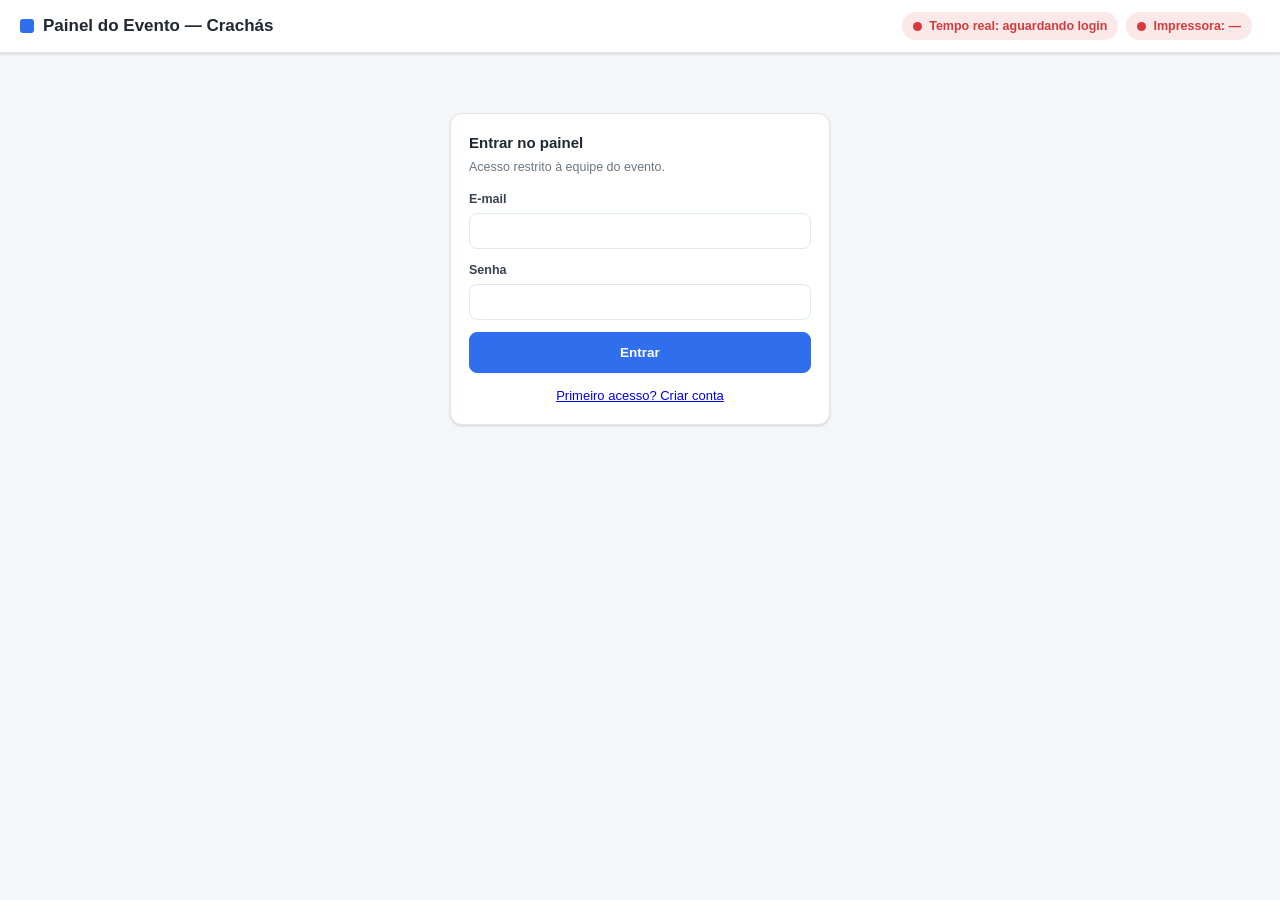
==== admin.html @ 1b9c3af2 "Inscrição por QR Code, painel com CRUD e impressão automática de crachás O participante lê um QR na " ====
<!DOCTYPE html>
<html lang="pt-BR">
<head>
<meta charset="UTF-8" />
<meta name="viewport" content="width=device-width, initial-scale=1.0" />
<title>Painel do Evento — Crachás</title>

<!-- SheetJS (exportação .xlsx/.csv) — cópia local em libs/ -->
<script src="libs/xlsx-0.18.5.full.min.js"></script>

<!-- Zebra BrowserPrint SDK (mesmos arquivos do index.html) -->
<script src="libs/BrowserPrint-3.1.250.min.js" onerror="window.__bpMissing=true"></script>
<script src="libs/BrowserPrint-Zebra-1.1.250.min.js" onerror="window.__bpMissing=true"></script>

<!-- Núcleo compartilhado de layout/ZPL + Supabase + QR -->
<script src="js/cracha-core.js"></script>
<script src="libs/supabase-js-2.112.4.min.js"></script>
<script src="js/supabase-config.js"></script>
<script src="libs/qrcode-generator-1.4.4.js"></script>

<style>
  :root{
    --bg:#f4f6f8; --panel:#ffffff; --ink:#1f2733; --muted:#6b7682;
    --line:#e3e8ee; --brand:#2f6fed; --brand-d:#1d57c9;
    --ok:#1f9d55; --ok-bg:#e7f6ee; --err:#d63b3b; --err-bg:#fbe9e9;
    --warn:#b9770a; --warn-bg:#fdf3e2; --shadow:0 1px 2px rgba(16,24,40,.06),0 1px 3px rgba(16,24,40,.1);
  }
  *{box-sizing:border-box}
  body{margin:0;font-family:-apple-system,BlinkMacSystemFont,"Segoe UI",Roboto,Arial,sans-serif;
       background:var(--bg);color:var(--ink);font-size:14px;line-height:1.45}

  header.topbar{background:var(--panel);border-bottom:1px solid var(--line);padding:12px 20px;
    display:flex;align-items:center;gap:14px;flex-wrap:wrap;position:sticky;top:0;z-index:20;box-shadow:var(--shadow)}
  .logo{font-weight:700;font-size:17px;display:flex;align-items:center;gap:9px}
  .logo .dot{width:14px;height:14px;border-radius:3px;background:var(--brand)}
  .pills{margin-left:auto;display:flex;align-items:center;gap:8px;flex-wrap:wrap}
  .status{display:flex;align-items:center;gap:7px;font-weight:600;padding:5px 11px;border-radius:999px;font-size:12.5px}
  .status .led{width:9px;height:9px;border-radius:50%}
  .status.on{background:var(--ok-bg);color:var(--ok)} .status.on .led{background:var(--ok)}
  .status.off{background:var(--err-bg);color:var(--err)} .status.off .led{background:var(--err)}
  .status.sim{background:var(--warn-bg);color:var(--warn)} .status.sim .led{background:var(--warn)}
  #userBox{font-size:12.5px;color:var(--muted)}

  .wrap{max-width:1180px;margin:20px auto;padding:0 20px}
  .card{background:var(--panel);border:1px solid var(--line);border-radius:12px;padding:18px;margin-bottom:18px;box-shadow:var(--shadow)}
  .card h2{margin:0 0 4px;font-size:15px}
  .card .hint{color:var(--muted);font-size:12.5px;margin:0 0 14px}

  label{display:block;font-weight:600;font-size:12.5px;margin:0 0 5px;color:#374150}
  input[type=text],input[type=number],input[type=email],input[type=password],select{
    width:100%;padding:9px 11px;border:1px solid var(--line);border-radius:8px;
    font-size:14px;font-family:inherit;background:#fff;color:var(--ink)}
  input:focus,select:focus{outline:2px solid #cfe0ff;border-color:var(--brand)}
  .row{display:flex;gap:12px;flex-wrap:wrap}
  .row > div{flex:1;min-width:130px}
  .campo{margin-bottom:12px}
  .check{display:flex;align-items:center;gap:8px;font-weight:600;font-size:13px;color:#374150;cursor:pointer}
  .check input{width:16px;height:16px}

  .btn{display:inline-block;padding:9px 14px;border:1px solid var(--line);border-radius:8px;cursor:pointer;
       background:#fff;color:var(--ink);font-size:13.5px;font-weight:600;font-family:inherit}
  .btn:hover{border-color:#c8d2de}
  .btn.pri{background:var(--brand);border-color:var(--brand);color:#fff}
  .btn.pri:hover{background:var(--brand-d)}
  .btn.perigo{color:var(--err)}
  .btn.mini{padding:5px 9px;font-size:12.5px}
  .btn[disabled]{opacity:.55;cursor:default}

  .banner{display:none;margin:0 0 14px;padding:11px 14px;border-radius:9px;font-size:13.5px;font-weight:600}
  .banner.show{display:block}
  .banner.ok{background:var(--ok-bg);color:var(--ok)}
  .banner.err{background:var(--err-bg);color:var(--err)}
  .banner.warn{background:var(--warn-bg);color:var(--warn)}
  .banner.info{background:#e8effc;color:#2a4a9b}

  /* login */
  #viewLogin,#viewNegado,#viewCarregando{max-width:420px;margin:60px auto;padding:0 20px}

  /* abas */
  .tabs{display:flex;gap:6px;margin:0 0 16px;flex-wrap:wrap}
  .tab{padding:9px 16px;border-radius:999px;border:1px solid var(--line);background:#fff;
       cursor:pointer;font-weight:600;font-size:13.5px;font-family:inherit;color:var(--muted)}
  .tab.ativa{background:var(--brand);border-color:var(--brand);color:#fff}
  .tabpane{display:none}
  .tabpane.ativa{display:block}

  /* tabela */
  .tabela-scroll{overflow-x:auto}
  table{width:100%;border-collapse:collapse;font-size:13px;min-width:900px}
  th,td{padding:8px 10px;border-bottom:1px solid var(--line);text-align:left;vertical-align:top}
  th{font-size:11.5px;text-transform:uppercase;letter-spacing:.04em;color:var(--muted);white-space:nowrap}
  td .sub{color:var(--muted);font-size:12px}
  .tag{display:inline-block;padding:2px 9px;border-radius:999px;font-size:11.5px;font-weight:700;white-space:nowrap}
  .tag.pend{background:var(--warn-bg);color:var(--warn)}
  .tag.imp{background:var(--ok-bg);color:var(--ok)}
  td.acoes{white-space:nowrap}
  td.acoes .btn{margin-right:5px}

  .toolbar{display:flex;gap:10px;align-items:center;flex-wrap:wrap;margin-bottom:14px}
  .toolbar input[type=text]{max-width:280px}
  .contador{font-size:12.5px;color:var(--muted);font-weight:600}

  /* modal */
  #modalFundo{display:none;position:fixed;inset:0;background:rgba(16,24,40,.45);z-index:50;
              align-items:flex-start;justify-content:center;padding:40px 16px;overflow:auto}
  #modalFundo.show{display:flex}
  #modalCaixa{background:#fff;border-radius:12px;box-shadow:0 10px 40px rgba(0,0,0,.2);
              padding:20px;width:100%;max-width:520px}
  #modalCaixa h3{margin:0 0 14px;font-size:16px}

  /* estação */
  #logEstacao{list-style:none;margin:10px 0 0;padding:0;font-size:12.5px}
  #logEstacao li{padding:6px 8px;border-bottom:1px solid var(--line)}
  #logEstacao .ok{color:var(--ok)} #logEstacao .err{color:var(--err)}
  #previewEstacao{border:1px solid var(--line);border-radius:8px;background:#fff;max-width:100%}
  .autoBox{border:2px solid var(--line);border-radius:12px;padding:14px;margin-top:6px}
  .autoBox.ligada{border-color:var(--ok);background:var(--ok-bg)}
  .num{font-size:26px;font-weight:800}

  /* cartaz */
  #cartaz{background:#fff;border:1px solid var(--line);border-radius:12px;max-width:560px;margin:0 auto;
          padding:44px 36px;text-align:center}
  #cartaz .evNome{font-size:30px;font-weight:800;margin:0 0 6px}
  #cartaz .chamada{font-size:18px;color:var(--muted);margin:0 0 26px}
  #cartaz .qrbox{width:78%;max-width:380px;margin:0 auto}
  #cartaz .qrbox svg{width:100%;height:auto;display:block}
  #cartaz .url{font-size:15px;color:var(--muted);margin-top:22px;word-break:break-all}
  #cartaz .passo{font-size:17px;font-weight:700;margin-top:26px}

  @media print{
    body.imprimindo-cartaz{background:#fff}
    body.imprimindo-cartaz > *{display:none !important}
    body.imprimindo-cartaz #cartazPrintWrap{display:block !important;position:static}
    #cartazPrintWrap #cartaz{border:0;border-radius:0;max-width:none;padding:60px 40px}
    @page{size:A4 portrait;margin:14mm}
  }

  @media (max-width:700px){ .toolbar input[type=text]{max-width:none;flex:1} }
</style>
</head>
<body>

<header class="topbar">
  <div class="logo"><span class="dot"></span>Painel do Evento — Crachás</div>
  <div class="pills">
    <span class="status off" id="pillRealtime"><span class="led"></span><span id="pillRealtimeTxt">Tempo real: aguardando login</span></span>
    <span class="status off" id="pillPrinter"><span class="led"></span><span id="pillPrinterTxt">Impressora: —</span></span>
    <span id="userBox"></span>
    <button class="btn mini" id="btnSair" style="display:none">Sair</button>
  </div>
</header>

<!-- ===================== carregando ===================== -->
<div id="viewCarregando"><div class="card"><p style="margin:0;text-align:center;color:var(--muted)">Carregando…</p></div></div>

<!-- ===================== login ===================== -->
<div id="viewLogin" style="display:none">
  <div class="card">
    <h2 id="loginTitulo">Entrar no painel</h2>
    <p class="hint" id="loginHint">Acesso restrito à equipe do evento.</p>
    <div class="banner" id="loginBanner"></div>
    <form id="formLogin">
      <div class="campo"><label for="l_email">E-mail</label>
        <input type="email" id="l_email" autocomplete="username" required /></div>
      <div class="campo"><label for="l_senha">Senha</label>
        <input type="password" id="l_senha" autocomplete="current-password" required /></div>
      <button class="btn pri" id="btnLogin" style="width:100%;padding:12px">Entrar</button>
    </form>
    <p style="text-align:center;margin:14px 0 0;font-size:13px">
      <a href="#" id="alternarCadastro">Primeiro acesso? Criar conta</a>
    </p>
  </div>
</div>

<!-- ===================== sem permissão ===================== -->
<div id="viewNegado" style="display:none">
  <div class="card">
    <h2>Conta sem permissão</h2>
    <p class="hint" style="margin-bottom:14px">
      Você entrou como <b id="negadoEmail"></b>, mas este e-mail não está na lista de administradores.
      Peça a um administrador para incluir seu e-mail em <b>Configurações → Administradores</b>.
    </p>
    <button class="btn" id="btnSairNegado">Sair</button>
  </div>
</div>

<!-- ===================== painel ===================== -->
<div class="wrap" id="viewMain" style="display:none">
  <div class="banner" id="banner"></div>

  <div class="tabs">
    <button class="tab ativa" data-tab="participantes">👥 Participantes</button>
    <button class="tab" data-tab="estacao">🖨️ Estação de impressão</button>
    <button class="tab" data-tab="config">⚙️ Configurações</button>
    <button class="tab" data-tab="cartaz">📱 Cartaz QR</button>
  </div>

  <!-- ---------- participantes ---------- -->
  <section class="tabpane ativa" id="pane_participantes">
    <div class="card">
      <h2>Inscrições</h2>
      <p class="hint">Cada resposta do formulário aparece aqui na hora. Você pode cadastrar, editar, excluir, reimprimir e exportar.</p>
      <div class="toolbar">
        <input type="text" id="busca" placeholder="Buscar por nome ou empresa…" />
        <span class="contador" id="contador">0 inscrições</span>
        <span style="flex:1"></span>
        <button class="btn pri" id="btnNovo">+ Novo participante</button>
        <button class="btn" id="btnXlsx">⬇ Planilha (.xlsx)</button>
        <button class="btn" id="btnCsv">⬇ CSV</button>
      </div>
      <div class="tabela-scroll">
        <table>
          <thead><tr>
            <th>Nome</th><th>Empresa</th><th>Função</th><th>Segmento</th><th>Faturamento</th>
            <th>Sistema</th><th>Inscrição</th><th>Crachá</th><th>Ações</th>
          </tr></thead>
          <tbody id="corpoTabela"></tbody>
        </table>
      </div>
    </div>
  </section>

  <!-- ---------- estação ---------- -->
  <section class="tabpane" id="pane_estacao">
    <div class="row" style="align-items:flex-start">
      <div style="flex:2;min-width:300px">
        <div class="card">
          <h2>Impressão automática</h2>
          <p class="hint">Deixe esta tela aberta no computador ligado à impressora Zebra. Cada nova inscrição imprime o crachá sozinha (Nome, Empresa e Função).</p>
          <div class="autoBox" id="autoBox">
            <label class="check" style="font-size:15px">
              <input type="checkbox" id="e_auto" /> <span>Impressão automática <b>ativada</b></span>
            </label>
            <div class="row" style="margin-top:10px;align-items:center">
              <div><span class="num" id="numPendentes">0</span> <span class="contador">pendentes</span></div>
              <div style="flex:0"><button class="btn" id="btnImprimirPendentes">Imprimir pendentes agora</button></div>
            </div>
          </div>
          <div class="banner" id="bannerEstacao"></div>
          <button class="btn pri" id="btnRetomar" style="display:none">▶ Retomar impressão</button>
          <h2 style="margin-top:18px">Últimas impressões</h2>
          <ul id="logEstacao"></ul>
        </div>
      </div>

      <div style="flex:1.4;min-width:280px">
        <div class="card">
          <h2>Impressora</h2>
          <p class="hint">Requer o Zebra Browser Print aberto neste computador.</p>
          <div class="campo"><label for="printerSelect">Impressora</label><select id="printerSelect"></select></div>
          <div class="row">
            <div><button class="btn" id="btnReconectar">↻ Reconectar</button></div>
            <div><button class="btn" id="btnTeste">Testar impressora</button></div>
          </div>
          <label class="check" style="margin-top:10px"><input type="checkbox" id="e_sim" /> Modo simulação (não imprime)</label>
          <div class="banner" id="bannerBP" style="margin-top:10px"></div>
        </div>
        <div class="card">
          <h2>Etiqueta</h2>
          <div class="row">
            <div class="campo"><label for="e_w">Largura (mm)</label><input type="number" id="e_w" min="20" max="120" /></div>
            <div class="campo"><label for="e_h">Altura (mm)</label><input type="number" id="e_h" min="15" max="120" /></div>
          </div>
          <div class="row" style="margin-bottom:10px">
            <label class="check"><input type="checkbox" id="e_dark" /> Fundo preto</label>
            <label class="check"><input type="checkbox" id="e_border" /> Borda</label>
          </div>
          <canvas id="previewEstacao" width="372" height="140"></canvas>
          <p class="hint" style="margin:8px 0 0">Prévia com o último crachá impresso (ou um exemplo).</p>
        </div>
      </div>
    </div>
  </section>

  <!-- ---------- configurações ---------- -->
  <section class="tabpane" id="pane_config">
    <div class="row" style="align-items:flex-start">
      <div style="flex:1.6;min-width:300px">
        <div class="card">
          <h2>Evento</h2>
          <p class="hint">Estes textos aparecem na página de inscrição do participante.</p>
          <div class="campo"><label for="cfg_nome">Nome do evento</label><input type="text" id="cfg_nome" maxlength="80" /></div>
          <div class="campo"><label for="cfg_zap">Link do grupo do WhatsApp</label>
            <input type="text" id="cfg_zap" placeholder="https://chat.whatsapp.com/…" />
            <p class="hint" style="margin:5px 0 0">Aparece como botão verde na confirmação. Deixe vazio para ocultar.</p></div>
          <div class="campo"><label for="cfg_msg">Mensagem de confirmação</label><input type="text" id="cfg_msg" maxlength="160" /></div>
          <button class="btn pri" id="btnSalvarCfg">Salvar configurações</button>
        </div>
        <div class="card">
          <h2>Administradores</h2>
          <p class="hint">E-mails com acesso a este painel (a pessoa também precisa criar a conta na tela de login).</p>
          <ul id="listaAdmins" style="list-style:none;margin:0 0 12px;padding:0"></ul>
          <div class="row">
            <div><input type="email" id="novoAdmin" placeholder="email@exemplo.com" /></div>
            <div style="flex:0"><button class="btn" id="btnAddAdmin">Adicionar</button></div>
          </div>
        </div>
      </div>
      <div style="flex:1;min-width:260px">
        <div class="card">
          <h2>Minha conta</h2>
          <div class="campo"><label for="novaSenha">Nova senha</label><input type="password" id="novaSenha" autocomplete="new-password" /></div>
          <button class="btn" id="btnTrocarSenha">Alterar senha</button>
        </div>
      </div>
    </div>
  </section>

  <!-- ---------- cartaz ---------- -->
  <section class="tabpane" id="pane_cartaz">
    <div class="card" style="text-align:center">
      <h2>Cartaz com QR Code</h2>
      <p class="hint">Imprima em A4 e deixe na recepção. O código abre a página de inscrição no celular do participante.</p>
      <button class="btn pri" id="btnImprimirCartaz">🖨 Imprimir cartaz (A4)</button>
    </div>
    <div id="cartaz">
      <p class="evNome" id="cartazEvento">Evento</p>
      <p class="chamada">Faça sua inscrição e retire seu crachá</p>
      <div class="qrbox" id="qrBox"></div>
      <p class="passo">📱 Aponte a câmera do celular para o código</p>
      <p class="url" id="cartazUrl"></p>
    </div>
  </section>
</div>

<!-- wrapper exclusivo para impressão do cartaz -->
<div id="cartazPrintWrap" style="display:none"></div>

<!-- ===================== modal participante ===================== -->
<div id="modalFundo">
  <div id="modalCaixa">
    <h3 id="modalTitulo">Novo participante</h3>
    <div class="banner" id="modalBanner"></div>
    <form id="formParticipante">
      <div class="campo"><label for="m_nome">Nome completo *</label><input type="text" id="m_nome" maxlength="120" /></div>
      <div class="campo"><label for="m_empresa">Empresa *</label><input type="text" id="m_empresa" maxlength="120" /></div>
      <div class="row">
        <div class="campo"><label for="m_funcao">Função *</label><select id="m_funcao"></select></div>
        <div class="campo" id="m_funcao_outro_box" style="display:none">
          <label for="m_funcao_outro">Qual função? *</label><input type="text" id="m_funcao_outro" maxlength="60" /></div>
      </div>
      <div class="row">
        <div class="campo"><label for="m_faturamento">Faturamento mensal</label><select id="m_faturamento"></select></div>
        <div class="campo"><label for="m_segmento">Segmento</label><select id="m_segmento"></select></div>
      </div>
      <div class="campo"><label for="m_sistema">Sistema que utiliza</label><input type="text" id="m_sistema" maxlength="80" /></div>
      <div class="row" style="justify-content:flex-end;margin-top:6px">
        <div style="flex:0"><button type="button" class="btn" id="btnModalCancelar">Cancelar</button></div>
        <div style="flex:0"><button type="submit" class="btn pri" id="btnModalSalvar">Salvar</button></div>
      </div>
    </form>
  </div>
</div>

<script>
(function(){
'use strict';
const $ = id => document.getElementById(id);
const C = CrachaCore;
const ESTACAO_KEY = 'cracha-estacao-config-v1';
const norm = s => String(s || '').toLowerCase().normalize('NFD').replace(/[̀-ͯ]/g, '');
const fmtData = ts => ts ? new Date(ts).toLocaleString('pt-BR', {day:'2-digit',month:'2-digit',hour:'2-digit',minute:'2-digit'}) : '';
const sleep = ms => new Promise(r => setTimeout(r, ms));
const esc = s => String(s == null ? '' : s).replace(/[&<>"']/g, c => ({'&':'&amp;','<':'&lt;','>':'&gt;','"':'&quot;',"'":'&#39;'}[c]));

/* ============================ estado ============================ */
let sb = null;
let sessao = null;
let participantes = new Map();          // id -> linha do banco
let canalRealtime = null;
let pollTimer = null;

let cfgEst = { widthMm:80, heightMm:30, dark:false, border:false, simulate:false, printerName:null, auto:false };
let fila = [];                          // ids aguardando impressão
let processando = false;
let pausadaPorErro = false;
let ultimoImpresso = null;              // dados p/ prévia
let editandoId = null;

let selectedDevice = null;
let deviceList = [];

/* ============================ ui básica ============================ */
function banner(el, msg, tipo, fixo){
  const b = typeof el === 'string' ? $(el) : el;
  b.className = 'banner show ' + (tipo || 'info');
  b.innerHTML = msg;
  if(b._t) clearTimeout(b._t);
  if(!fixo) b._t = setTimeout(() => { b.className = 'banner'; }, 6000);
}
function fecharBanner(el){ const b = $(el); b.className = 'banner'; }

function mostrarView(qual){
  ['viewCarregando','viewLogin','viewNegado','viewMain'].forEach(v => {
    $(v).style.display = (v === qual) ? '' : 'none';
  });
}

/* abas */
document.querySelectorAll('.tab').forEach(t => t.addEventListener('click', () => {
  document.querySelectorAll('.tab').forEach(x => x.classList.toggle('ativa', x === t));
  document.querySelectorAll('.tabpane').forEach(p => p.classList.toggle('ativa', p.id === 'pane_' + t.dataset.tab));
  if(t.dataset.tab === 'cartaz') montarCartaz();
}));

/* selects compartilhados */
function preencherSelect(sel, opcoes, comVazio){
  sel.innerHTML = '';
  if(comVazio){ const o = document.createElement('option'); o.value=''; o.textContent='—'; sel.appendChild(o); }
  opcoes.forEach(v => { const o = document.createElement('option'); o.value=v; o.textContent=v; sel.appendChild(o); });
}
preencherSelect($('m_funcao'), CRACHA_OPCOES.funcao, true);
preencherSelect($('m_faturamento'), CRACHA_OPCOES.faturamento, true);
preencherSelect($('m_segmento'), CRACHA_OPCOES.segmento, true);
$('m_funcao').addEventListener('change', () => {
  $('m_funcao_outro_box').style.display = $('m_funcao').value === 'Outro' ? '' : 'none';
});

/* ============================ autenticação ============================ */
function initSupabase(){
  try{ sb = CRACHA_SUPABASE.client(); }
  catch(e){
    mostrarView('viewLogin');
    banner('loginBanner', 'Não foi possível carregar a conexão com o banco: ' + esc(e.message), 'err', true);
    return false;
  }
  sb.auth.onAuthStateChange((_ev, s) => { tratarSessao(s); });
  sb.auth.getSession().then(({ data }) => tratarSessao(data ? data.session : null));
  return true;
}

let entrouNoPainel = false;
async function tratarSessao(s){
  sessao = s;
  if(!s){
    entrouNoPainel = false;
    pararRealtime();
    $('btnSair').style.display = 'none';
    $('userBox').textContent = '';
    mostrarView('viewLogin');
    return;
  }
  if(entrouNoPainel) return;                    // já dentro (refresh de token etc.)
  mostrarView('viewCarregando');
  const { data: souAdmin, error } = await sb.rpc('cracha_is_admin');
  if(error){
    mostrarView('viewLogin');
    banner('loginBanner', 'Erro ao verificar permissão: ' + esc(error.message), 'err', true);
    return;
  }
  if(!souAdmin){
    $('negadoEmail').textContent = s.user.email;
    mostrarView('viewNegado');
    return;
  }
  entrouNoPainel = true;
  $('userBox').textContent = s.user.email;
  $('btnSair').style.display = '';
  mostrarView('viewMain');
  await entrarNoPainel();
}

$('formLogin').addEventListener('submit', async ev => {
  ev.preventDefault();
  const email = $('l_email').value.trim(), senha = $('l_senha').value;
  if(!email || !senha) return;
  $('btnLogin').disabled = true;
  const modoCadastro = $('formLogin').dataset.modo === 'cadastro';
  try{
    if(modoCadastro){
      const { error } = await sb.auth.signUp({ email, password: senha,
        options: { emailRedirectTo: new URL('admin.html', location.href).href } });
      if(error) throw error;
      banner('loginBanner', 'Conta criada! Se chegar um e-mail de confirmação, clique no link antes de entrar. O e-mail também precisa estar na lista de administradores.', 'ok', true);
    } else {
      const { error } = await sb.auth.signInWithPassword({ email, password: senha });
      if(error) throw error;
    }
  }catch(e){
    const m = /invalid login credentials/i.test(e.message) ? 'E-mail ou senha incorretos.' : e.message;
    banner('loginBanner', esc(m), 'err', true);
  }
  $('btnLogin').disabled = false;
});

$('alternarCadastro').addEventListener('click', ev => {
  ev.preventDefault();
  const f = $('formLogin');
  const cadastro = f.dataset.modo !== 'cadastro';
  f.dataset.modo = cadastro ? 'cadastro' : '';
  $('loginTitulo').textContent = cadastro ? 'Criar conta' : 'Entrar no painel';
  $('loginHint').textContent = cadastro
    ? 'Crie a conta com o e-mail já autorizado pelo administrador.'
    : 'Acesso restrito à equipe do evento.';
  $('btnLogin').textContent = cadastro ? 'Criar conta' : 'Entrar';
  $('alternarCadastro').textContent = cadastro ? '← Já tenho conta' : 'Primeiro acesso? Criar conta';
  $('l_senha').autocomplete = cadastro ? 'new-password' : 'current-password';
});

async function sair(){ await sb.auth.signOut(); }
$('btnSair').addEventListener('click', sair);
$('btnSairNegado').addEventListener('click', sair);

/* ============================ entrada no painel ============================ */
async function entrarNoPainel(){
  carregarCfgEstacao();
  await Promise.all([carregarParticipantes(), carregarConfigEvento(), carregarAdmins()]);
  ligarRealtime();
  conectarImpressora();
  atualizarPreviewEstacao();
  if(pollTimer) clearInterval(pollTimer);
  pollTimer = setInterval(() => { if(!document.hidden) sincronizar(); }, 60000);
  document.addEventListener('visibilitychange', () => { if(!document.hidden && entrouNoPainel) sincronizar(); });
  if(cfgEst.auto){ $('e_auto').checked = true; refletirAuto(); carregarPendentes(); }
}

async function sincronizar(){
  await carregarParticipantes();
  if(cfgEst.auto) carregarPendentes();
}

/* ============================ participantes (CRUD) ============================ */
async function carregarParticipantes(){
  const { data, error } = await sb.from(CRACHA_SUPABASE.TABELA_PARTICIPANTES)
    .select('*').order('criado_em', { ascending:false });
  if(error){ banner('banner', 'Erro ao carregar inscrições: ' + esc(error.message), 'err'); return; }
  participantes = new Map((data || []).map(p => [p.id, p]));
  renderTabela();
}

function localUpsert(p){ participantes.set(p.id, p); renderTabela(); }
function localRemove(id){ participantes.delete(id); fila = fila.filter(x => x !== id); renderTabela(); }

function linhasOrdenadas(){
  return [...participantes.values()].sort((a,b) => new Date(b.criado_em) - new Date(a.criado_em));
}

function renderTabela(){
  const filtro = norm($('busca').value.trim());
  const corpo = $('corpoTabela');
  const linhas = linhasOrdenadas().filter(p => !filtro || norm(p.nome).includes(filtro) || norm(p.empresa).includes(filtro));
  corpo.innerHTML = linhas.map(p => `
    <tr data-id="${p.id}">
      <td><b>${esc(p.nome)}</b>${p.origem === 'admin' ? '<div class="sub">cadastro manual</div>' : ''}</td>
      <td>${esc(p.empresa || '—')}</td>
      <td>${esc(p.funcao || '—')}</td>
      <td>${esc(p.segmento || '—')}</td>
      <td>${esc(p.faturamento || '—')}</td>
      <td>${esc(p.sistema || '—')}</td>
      <td class="sub">${fmtData(p.criado_em)}</td>
      <td>${p.impresso_em
            ? '<span class="tag imp">Impresso ' + fmtData(p.impresso_em) + '</span>'
            : '<span class="tag pend">Pendente</span>'}</td>
      <td class="acoes">
        <button class="btn mini" data-acao="imprimir">${p.impresso_em ? 'Reimprimir' : 'Imprimir'}</button>
        <button class="btn mini" data-acao="editar">Editar</button>
        <button class="btn mini perigo" data-acao="excluir">Excluir</button>
      </td>
    </tr>`).join('');
  const tot = participantes.size;
  $('contador').textContent = `${linhas.length === tot ? tot : linhas.length + ' de ' + tot} inscriç${tot === 1 ? 'ão' : 'ões'}`;
  atualizarPendentes();
}
$('busca').addEventListener('input', renderTabela);

$('corpoTabela').addEventListener('click', async ev => {
  const btn = ev.target.closest('button[data-acao]');
  if(!btn) return;
  const id = btn.closest('tr').dataset.id;
  const p = participantes.get(id);
  if(!p) return;
  if(btn.dataset.acao === 'editar') abrirModal(p);
  else if(btn.dataset.acao === 'excluir') excluir(p);
  else if(btn.dataset.acao === 'imprimir'){
    btn.disabled = true;
    await imprimirUm(p);
    btn.disabled = false;
  }
});

/* --- modal criar/editar --- */
function abrirModal(p){
  editandoId = p ? p.id : null;
  $('modalTitulo').textContent = p ? 'Editar participante' : 'Novo participante';
  $('m_nome').value = p ? p.nome : '';
  $('m_empresa').value = p ? (p.empresa || '') : '';
  const funcaoPadrao = p && p.funcao && CRACHA_OPCOES.funcao.includes(p.funcao) ? p.funcao : (p && p.funcao ? 'Outro' : '');
  $('m_funcao').value = funcaoPadrao;
  $('m_funcao_outro').value = funcaoPadrao === 'Outro' ? p.funcao : '';
  $('m_funcao_outro_box').style.display = funcaoPadrao === 'Outro' ? '' : 'none';
  $('m_faturamento').value = p && p.faturamento ? p.faturamento : '';
  $('m_segmento').value = p && p.segmento ? p.segmento : '';
  $('m_sistema').value = p ? (p.sistema || '') : '';
  fecharBanner('modalBanner');
  $('modalFundo').classList.add('show');
  $('m_nome').focus();
}
function fecharModal(){ $('modalFundo').classList.remove('show'); editandoId = null; }
$('btnNovo').addEventListener('click', () => abrirModal(null));
$('btnModalCancelar').addEventListener('click', fecharModal);
$('modalFundo').addEventListener('click', ev => { if(ev.target === $('modalFundo')) fecharModal(); });

$('formParticipante').addEventListener('submit', async ev => {
  ev.preventDefault();
  const funcaoSel = $('m_funcao').value;
  const d = {
    nome: $('m_nome').value.trim(),
    empresa: $('m_empresa').value.trim(),
    funcao: funcaoSel === 'Outro' ? $('m_funcao_outro').value.trim() : funcaoSel,
    faturamento: $('m_faturamento').value,
    segmento: $('m_segmento').value,
    sistema: $('m_sistema').value.trim()
  };
  if(d.nome.length < 2){ banner('modalBanner', 'Informe o nome.', 'err', true); return; }
  if(!d.empresa){ banner('modalBanner', 'Informe a empresa.', 'err', true); return; }
  if(funcaoSel === 'Outro' && !d.funcao){ banner('modalBanner', 'Escreva a função.', 'err', true); return; }
  $('btnModalSalvar').disabled = true;
  let res;
  if(editandoId){
    res = await sb.from(CRACHA_SUPABASE.TABELA_PARTICIPANTES).update(d).eq('id', editandoId).select().single();
  } else {
    res = await sb.from(CRACHA_SUPABASE.TABELA_PARTICIPANTES).insert({ ...d, origem:'admin' }).select().single();
  }
  $('btnModalSalvar').disabled = false;
  if(res.error){ banner('modalBanner', 'Erro ao salvar: ' + esc(res.error.message), 'err', true); return; }
  localUpsert(res.data);
  if(!editandoId && cfgEst.auto) enfileirar(res.data.id);
  fecharModal();
  banner('banner', editandoId ? 'Participante atualizado.' : 'Participante cadastrado.', 'ok');
});

async function excluir(p){
  if(!confirm(`Excluir a inscrição de "${p.nome}"? Essa ação não pode ser desfeita.`)) return;
  const { error } = await sb.from(CRACHA_SUPABASE.TABELA_PARTICIPANTES).delete().eq('id', p.id);
  if(error){ banner('banner', 'Erro ao excluir: ' + esc(error.message), 'err'); return; }
  localRemove(p.id);
  banner('banner', 'Inscrição excluída.', 'ok');
}

/* --- exportação --- */
function montarLinhasExport(){
  return linhasOrdenadas().map(p => ({
    'Nome': p.nome, 'Empresa': p.empresa || '', 'Função': p.funcao || '',
    'Segmento': p.segmento || '', 'Faturamento mensal': p.faturamento || '',
    'Sistema que utiliza': p.sistema || '',
    'Origem': p.origem === 'admin' ? 'Recepção' : 'QR Code',
    'Inscrição em': p.criado_em ? new Date(p.criado_em).toLocaleString('pt-BR') : '',
    'Crachá impresso em': p.impresso_em ? new Date(p.impresso_em).toLocaleString('pt-BR') : ''
  }));
}
function nomeArquivo(ext){ return 'participantes-' + new Date().toISOString().slice(0,10) + '.' + ext; }

$('btnXlsx').addEventListener('click', () => {
  const ws = XLSX.utils.json_to_sheet(montarLinhasExport());
  ws['!cols'] = [{wch:28},{wch:26},{wch:14},{wch:20},{wch:20},{wch:22},{wch:10},{wch:17},{wch:17}];
  const wb = XLSX.utils.book_new();
  XLSX.utils.book_append_sheet(wb, ws, 'Participantes');
  XLSX.writeFile(wb, nomeArquivo('xlsx'));
});
$('btnCsv').addEventListener('click', () => {
  const ws = XLSX.utils.json_to_sheet(montarLinhasExport());
  const csv = '﻿' + XLSX.utils.sheet_to_csv(ws, { FS: ';' });   // BOM + ; p/ Excel pt-BR
  const a = document.createElement('a');
  a.href = URL.createObjectURL(new Blob([csv], { type:'text/csv;charset=utf-8' }));
  a.download = nomeArquivo('csv');
  a.click();
  URL.revokeObjectURL(a.href);
});

/* ============================ realtime ============================ */
function pillRealtime(estado, txt){
  $('pillRealtime').className = 'status ' + estado;
  $('pillRealtimeTxt').textContent = txt;
}
function ligarRealtime(){
  pararRealtime();
  canalRealtime = sb.channel('cracha-admin')
    .on('postgres_changes', { event:'*', schema:'public', table: CRACHA_SUPABASE.TABELA_PARTICIPANTES }, msg => {
      if(msg.eventType === 'INSERT'){
        localUpsert(msg.new);
        if(cfgEst.auto) enfileirar(msg.new.id);
      } else if(msg.eventType === 'UPDATE'){
        localUpsert(msg.new);
      } else if(msg.eventType === 'DELETE'){
        localRemove(msg.old.id);
      }
    })
    .subscribe(status => {
      if(status === 'SUBSCRIBED') pillRealtime('on', 'Tempo real ativo');
      else if(status === 'TIMED_OUT' || status === 'CHANNEL_ERROR') pillRealtime('sim', 'Tempo real: reconectando…');
      else if(status === 'CLOSED') pillRealtime('off', 'Tempo real desligado');
    });
}
function pararRealtime(){
  if(canalRealtime){ sb.removeChannel(canalRealtime); canalRealtime = null; }
  if(pollTimer){ clearInterval(pollTimer); pollTimer = null; }
}

/* ============================ configurações ============================ */
async function carregarConfigEvento(){
  const { data, error } = await sb.from(CRACHA_SUPABASE.TABELA_CONFIG).select('chave,valor');
  if(error) return;
  const cfg = Object.fromEntries((data || []).map(r => [r.chave, r.valor]));
  $('cfg_nome').value = cfg.evento_nome || '';
  $('cfg_zap').value = cfg.whatsapp_link || '';
  $('cfg_msg').value = cfg.mensagem_confirmacao || '';
  montarCartaz();
}
$('btnSalvarCfg').addEventListener('click', async () => {
  const zap = $('cfg_zap').value.trim();
  if(zap && !/^https:\/\//i.test(zap)){
    banner('banner', 'O link do WhatsApp precisa começar com https://', 'err'); return;
  }
  const linhas = [
    { chave:'evento_nome', valor: $('cfg_nome').value.trim(), publico:true },
    { chave:'whatsapp_link', valor: zap, publico:true },
    { chave:'mensagem_confirmacao', valor: $('cfg_msg').value.trim(), publico:true }
  ];
  const { error } = await sb.from(CRACHA_SUPABASE.TABELA_CONFIG).upsert(linhas);
  if(error){ banner('banner', 'Erro ao salvar: ' + esc(error.message), 'err'); return; }
  banner('banner', 'Configurações salvas. A página de inscrição já usa os novos textos.', 'ok');
  montarCartaz();
});

$('btnTrocarSenha').addEventListener('click', async () => {
  const s = $('novaSenha').value;
  if(s.length < 8){ banner('banner', 'A nova senha precisa de pelo menos 8 caracteres.', 'err'); return; }
  const { error } = await sb.auth.updateUser({ password: s });
  if(error){ banner('banner', 'Erro ao alterar a senha: ' + esc(error.message), 'err'); return; }
  $('novaSenha').value = '';
  banner('banner', 'Senha alterada.', 'ok');
});

/* --- administradores --- */
async function carregarAdmins(){
  const { data, error } = await sb.from('cracha_admins').select('email').order('email');
  if(error) return;
  const meu = sessao && sessao.user ? sessao.user.email.toLowerCase() : '';
  $('listaAdmins').innerHTML = (data || []).map(a => `
    <li style="display:flex;align-items:center;gap:8px;padding:6px 0;border-bottom:1px solid var(--line)">
      <span style="flex:1">${esc(a.email)}${a.email.toLowerCase() === meu ? ' <span class="sub">(você)</span>' : ''}</span>
      ${a.email.toLowerCase() === meu ? '' : `<button class="btn mini perigo" data-email="${esc(a.email)}">Remover</button>`}
    </li>`).join('');
}
$('listaAdmins').addEventListener('click', async ev => {
  const btn = ev.target.closest('button[data-email]');
  if(!btn) return;
  const email = btn.dataset.email;
  if(!confirm(`Remover o acesso de ${email}?`)) return;
  const { error } = await sb.from('cracha_admins').delete().eq('email', email);
  if(error){ banner('banner', 'Erro ao remover: ' + esc(error.message), 'err'); return; }
  carregarAdmins();
});
$('btnAddAdmin').addEventListener('click', async () => {
  const email = $('novoAdmin').value.trim().toLowerCase();
  if(!/.+@.+\..+/.test(email)){ banner('banner', 'Informe um e-mail válido.', 'err'); return; }
  const { error } = await sb.from('cracha_admins').insert({ email });
  if(error){ banner('banner', 'Erro ao adicionar: ' + esc(error.message), 'err'); return; }
  $('novoAdmin').value = '';
  banner('banner', `Pronto! Agora ${esc(email)} pode criar a conta na tela de login.`, 'ok');
  carregarAdmins();
});

/* ============================ cartaz QR ============================ */
function urlInscricao(){ return new URL('inscricao.html', location.href).href; }
function montarCartaz(){
  $('cartazEvento').textContent = $('cfg_nome').value.trim() || 'Inscrição do evento';
  const url = urlInscricao();
  $('cartazUrl').textContent = url;
  try{
    const qr = qrcode(0, 'M');
    qr.addData(url);
    qr.make();
    $('qrBox').innerHTML = qr.createSvgTag({ cellSize: 8, margin: 0, scalable: true });
  }catch(e){
    $('qrBox').innerHTML = '<p class="hint">Não foi possível gerar o QR: ' + esc(e.message) + '</p>';
  }
}
$('btnImprimirCartaz').addEventListener('click', () => {
  montarCartaz();
  const wrap = $('cartazPrintWrap');
  wrap.appendChild($('cartaz'));               // move para o wrapper de impressão
  wrap.style.display = 'block';
  document.body.classList.add('imprimindo-cartaz');
  const volta = () => {
    document.body.classList.remove('imprimindo-cartaz');
    wrap.style.display = 'none';
    $('pane_cartaz').appendChild($('cartaz')); // devolve ao painel
    window.removeEventListener('afterprint', volta);
  };
  window.addEventListener('afterprint', volta);
  window.print();
});

/* ============================ impressora (BrowserPrint) ============================ */
function pillPrinter(estado, txt){
  $('pillPrinter').className = 'status ' + estado;
  $('pillPrinterTxt').textContent = txt;
}
function conectarImpressora(){
  if(cfgEst.simulate){ pillPrinter('sim', 'Modo simulação'); return; }
  if(typeof BrowserPrint === 'undefined' || window.__bpMissing){
    pillPrinter('off', 'Browser Print não encontrado');
    banner('bannerBP', 'O <b>Zebra Browser Print</b> não está rodando neste computador. Instale/abra o programa e clique em Reconectar. (Você pode usar o Modo simulação para testar.)', 'warn', true);
    preencherImpressoras([]);
    return;
  }
  fecharBanner('bannerBP');
  pillPrinter('off', 'Procurando impressoras…');
  BrowserPrint.getLocalDevices(devices => {
    deviceList = (devices || []).filter(d => d.deviceType === 'printer' || !d.deviceType);
    preencherImpressoras(deviceList);
    if(!deviceList.length){
      pillPrinter('off', 'Nenhuma impressora encontrada');
      banner('bannerBP', 'Browser Print está rodando, mas nenhuma impressora Zebra foi encontrada. Ligue a impressora, conecte o USB e clique em <b>Reconectar</b>.', 'warn', true);
      return;
    }
    BrowserPrint.getDefaultDevice('printer', def => {
      const salva = cfgEst.printerName && deviceList.find(d => d.name === cfgEst.printerName);
      escolherImpressora((salva || def || deviceList[0]).name);
    }, () => escolherImpressora(deviceList[0].name));
  }, () => {
    pillPrinter('off', 'Browser Print não encontrado');
    preencherImpressoras([]);
  }, 'printer');
}
function preencherImpressoras(lista){
  const sel = $('printerSelect');
  sel.innerHTML = '';
  if(!lista.length){ sel.innerHTML = '<option value="">— nenhuma —</option>'; return; }
  lista.forEach(d => {
    const o = document.createElement('option');
    o.value = d.name; o.textContent = d.name + (d.connection ? ' (' + d.connection + ')' : '');
    sel.appendChild(o);
  });
}
function escolherImpressora(nome){
  selectedDevice = deviceList.find(d => d.name === nome) || null;
  $('printerSelect').value = nome;
  cfgEst.printerName = nome; salvarCfgEstacao();
  if(selectedDevice) pillPrinter('on', 'Conectada: ' + selectedDevice.name);
}
$('printerSelect').addEventListener('change', () => escolherImpressora($('printerSelect').value));
$('btnReconectar').addEventListener('click', conectarImpressora);

function sendZpl(zpl){
  return new Promise((resolve, reject) => {
    if(cfgEst.simulate){
      console.log('--- ZPL (simulado) ---\n' + zpl);
      resolve({ simulated:true });
      return;
    }
    if(!selectedDevice){
      reject('Nenhuma impressora conectada');   // na estação, sem impressora = erro (pausa a fila)
      return;
    }
    selectedDevice.send(zpl, () => resolve({ simulated:false }), e => reject(e || 'Falha ao enviar para a impressora'));
  });
}

$('btnTeste').addEventListener('click', async () => {
  const W = C.mm2dots(cfgEst.widthMm), H = C.mm2dots(cfgEst.heightMm);
  const layout = C.buildLayout('texto', { nome:'Teste OK', empresa:'Impressora pronta', cargo:String(cfgEst.widthMm)+'×'+cfgEst.heightMm+' mm' }, W, H, cfgEst);
  try{
    const r = await sendZpl(C.layoutToZPL(layout, W, H, 1));
    banner('bannerBP', r.simulated ? 'Teste simulado — veja o ZPL no console (F12).' : 'Etiqueta de teste enviada.', 'ok');
  }catch(e){ banner('bannerBP', 'Falha no teste: ' + esc(String(e)), 'err', true); }
});

/* ============================ estação (fila + claim) ============================ */
function carregarCfgEstacao(){
  try{
    const s = localStorage.getItem(ESTACAO_KEY);
    if(s) Object.assign(cfgEst, JSON.parse(s));
    else {
      // primeiro uso: aproveita as medidas configuradas no console (index.html)
      const legado = localStorage.getItem('cracha-zd220-config-v2');
      if(legado){
        const l = JSON.parse(legado);
        ['widthMm','heightMm','dark','border','simulate','printerName'].forEach(k => { if(l[k] != null) cfgEst[k] = l[k]; });
      }
    }
  }catch(e){}
  $('e_w').value = cfgEst.widthMm; $('e_h').value = cfgEst.heightMm;
  $('e_dark').checked = !!cfgEst.dark; $('e_border').checked = !!cfgEst.border;
  $('e_sim').checked = !!cfgEst.simulate; $('e_auto').checked = !!cfgEst.auto;
  refletirAuto();
}
function salvarCfgEstacao(){ try{ localStorage.setItem(ESTACAO_KEY, JSON.stringify(cfgEst)); }catch(e){} }

['e_w','e_h','e_dark','e_border'].forEach(id => $(id).addEventListener('change', () => {
  cfgEst.widthMm = C.clamp(Number($('e_w').value) || 80, 20, 120);
  cfgEst.heightMm = C.clamp(Number($('e_h').value) || 30, 15, 120);
  cfgEst.dark = $('e_dark').checked;
  cfgEst.border = $('e_border').checked;
  salvarCfgEstacao();
  atualizarPreviewEstacao();
}));
$('e_sim').addEventListener('change', () => {
  cfgEst.simulate = $('e_sim').checked; salvarCfgEstacao();
  conectarImpressora();
});
$('e_auto').addEventListener('change', () => {
  cfgEst.auto = $('e_auto').checked; salvarCfgEstacao();
  refletirAuto();
  if(cfgEst.auto){ pausadaPorErro = false; $('btnRetomar').style.display = 'none'; carregarPendentes(); }
});
function refletirAuto(){ $('autoBox').classList.toggle('ligada', cfgEst.auto); }

function pendentesLocais(){ return linhasOrdenadas().filter(p => !p.impresso_em); }
function atualizarPendentes(){ $('numPendentes').textContent = pendentesLocais().length; }

function enfileirar(id){
  if(!fila.includes(id)) fila.push(id);
  processarFila();
}
async function carregarPendentes(){
  const { data, error } = await sb.from(CRACHA_SUPABASE.TABELA_PARTICIPANTES)
    .select('*').is('impresso_em', null).order('criado_em', { ascending:true });
  if(error){ banner('bannerEstacao', 'Erro ao buscar pendentes: ' + esc(error.message), 'err'); return; }
  (data || []).forEach(p => { participantes.set(p.id, p); if(!fila.includes(p.id)) fila.push(p.id); });
  renderTabela();
  processarFila();
}
$('btnImprimirPendentes').addEventListener('click', () => { pausadaPorErro = false; $('btnRetomar').style.display='none'; carregarPendentes(); });
$('btnRetomar').addEventListener('click', () => {
  pausadaPorErro = false;
  $('btnRetomar').style.display = 'none';
  fecharBanner('bannerEstacao');
  processarFila();
});

async function processarFila(){
  if(processando || pausadaPorErro || !fila.length) return;
  processando = true;
  while(fila.length && !pausadaPorErro){
    const id = fila.shift();
    try{
      const ok = await imprimirComClaim(id);
      if(ok) await sleep(300);                    // ritmo p/ a memória da ZD220
    }catch(e){
      fila.unshift(id);
      pausadaPorErro = true;
      $('btnRetomar').style.display = '';
      banner('bannerEstacao', '❌ Impressão falhou: ' + esc(String(e)) + '<br>A fila foi pausada — verifique a impressora e clique em <b>Retomar</b>.', 'err', true);
    }
  }
  processando = false;
}

/* Marca como impresso ANTES de imprimir (claim). Se outra tela já pegou, pula.
   Se a impressora falhar, desfaz o claim e propaga o erro. */
async function imprimirComClaim(id){
  const { data, error } = await sb.from(CRACHA_SUPABASE.TABELA_PARTICIPANTES)
    .update({ impresso_em: new Date().toISOString() })
    .eq('id', id).is('impresso_em', null).select();
  if(error) throw error.message || 'falha de conexão com o banco';
  if(!data || !data.length){                     // outra estação imprimiu primeiro
    registrarLog(participantes.get(id), 'pulado (já impresso em outra tela)', 'ok');
    return false;
  }
  const p = data[0];
  localUpsert(p);
  try{
    await imprimirCracha(p);
    registrarLog(p, cfgEst.simulate ? 'simulado' : 'impresso', 'ok');
    return true;
  }catch(e){
    await sb.from(CRACHA_SUPABASE.TABELA_PARTICIPANTES)
      .update({ impresso_em: null }).eq('id', id);
    const { data: volta } = await sb.from(CRACHA_SUPABASE.TABELA_PARTICIPANTES).select('*').eq('id', id).single();
    if(volta) localUpsert(volta);
    registrarLog(p, 'falhou', 'err');
    throw e;
  }
}

/* Impressão manual da linha (Imprimir/Reimprimir) */
async function imprimirUm(p){
  try{
    if(!p.impresso_em){
      const ok = await imprimirComClaim(p.id);
      if(ok) banner('banner', 'Crachá de ' + esc(p.nome) + (cfgEst.simulate ? ' simulado.' : ' enviado para a impressora.'), 'ok');
    } else {
      await imprimirCracha(p);
      const agora = new Date().toISOString();
      await sb.from(CRACHA_SUPABASE.TABELA_PARTICIPANTES).update({ impresso_em: agora }).eq('id', p.id);
      localUpsert({ ...p, impresso_em: agora });
      registrarLog(p, cfgEst.simulate ? 'reimpresso (simulado)' : 'reimpresso', 'ok');
      banner('banner', 'Crachá de ' + esc(p.nome) + ' reimpresso.', 'ok');
    }
  }catch(e){
    banner('banner', '❌ Erro ao imprimir: ' + esc(String(e)), 'err', true);
  }
}

function dadosCracha(p){
  return { nome: C.shortName(p.nome) || p.nome, empresa: p.empresa || '', cargo: p.funcao || '' };
}
async function imprimirCracha(p){
  const d = dadosCracha(p);
  const W = C.mm2dots(cfgEst.widthMm), H = C.mm2dots(cfgEst.heightMm);
  const zpl = C.layoutToZPL(C.buildLayout('texto', d, W, H, cfgEst), W, H, 1);
  await sendZpl(zpl);
  ultimoImpresso = d;
  atualizarPreviewEstacao();
}

function atualizarPreviewEstacao(){
  const d = ultimoImpresso || { nome:'Maria Alves', empresa:'Life Box', cargo:'Dona' };
  const W = C.mm2dots(cfgEst.widthMm), H = C.mm2dots(cfgEst.heightMm);
  C.renderToCanvas($('previewEstacao'), C.buildLayout('texto', d, W, H, cfgEst), W, H, 372, 220, cfgEst);
}

function registrarLog(p, txt, tipo){
  const li = document.createElement('li');
  li.innerHTML = `<span class="${tipo}">${tipo === 'ok' ? '✔' : '✖'}</span> ` +
    `${new Date().toLocaleTimeString('pt-BR')} — <b>${esc(p ? p.nome : '?')}</b> · ${esc(txt)}`;
  const ul = $('logEstacao');
  ul.insertBefore(li, ul.firstChild);
  while(ul.children.length > 20) ul.removeChild(ul.lastChild);
}

/* ============================ boot ============================ */
initSupabase();
})();
</script>
</body>
</html>
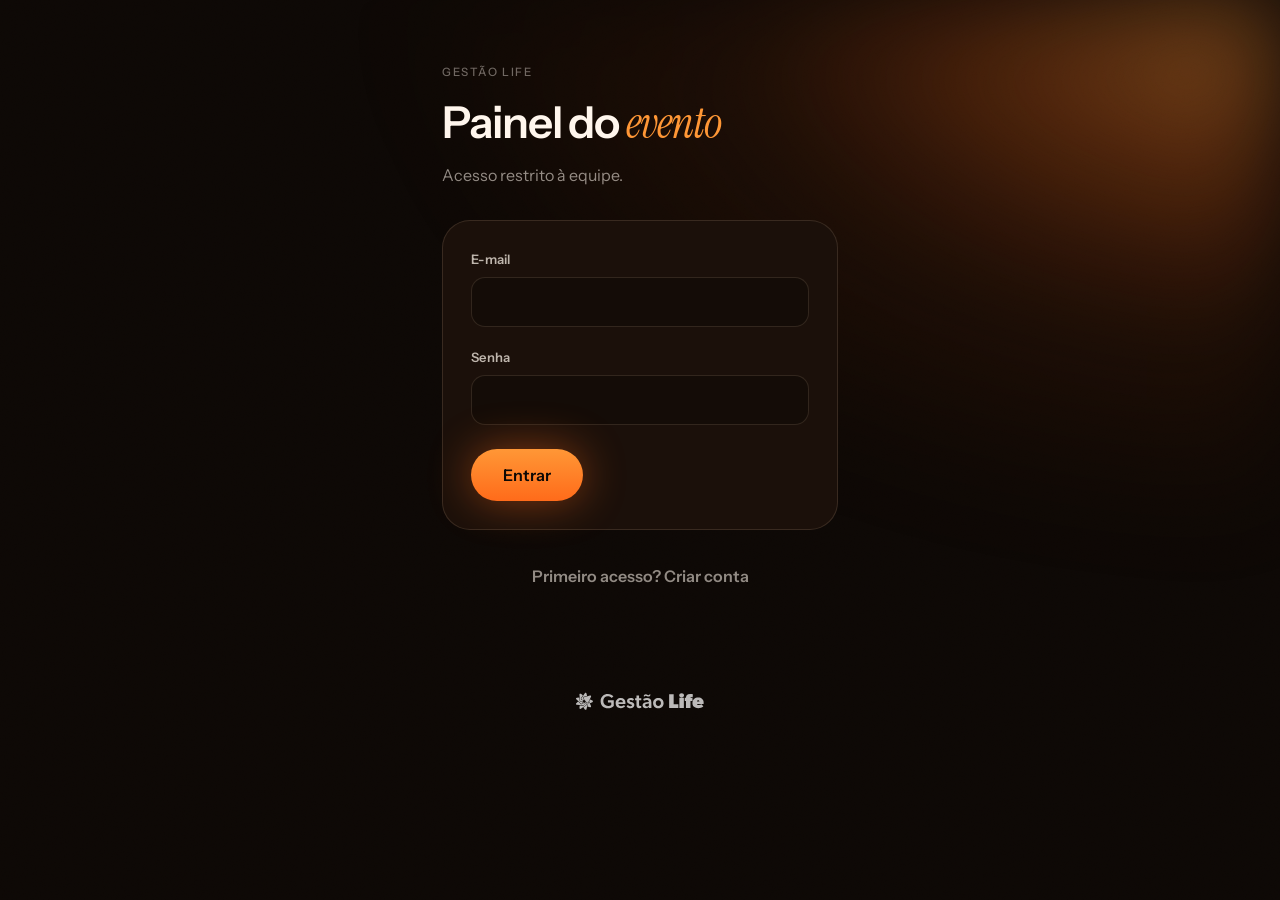
==== commit 3177105d: "Aplica o design system da Gestão Life e adiciona a cidade do evento As telas de inscrição e do paine" ====
--- a/admin.html
+++ b/admin.html
@@ -1,1029 +1,1285 @@
-<!DOCTYPE html>
+<!doctype html>
 <html lang="pt-BR">
-<head>
-<meta charset="UTF-8" />
-<meta name="viewport" content="width=device-width, initial-scale=1.0" />
-<title>Painel do Evento — Crachás</title>
-
-<!-- SheetJS (exportação .xlsx/.csv) — cópia local em libs/ -->
-<script src="libs/xlsx-0.18.5.full.min.js"></script>
-
-<!-- Zebra BrowserPrint SDK (mesmos arquivos do index.html) -->
-<script src="libs/BrowserPrint-3.1.250.min.js" onerror="window.__bpMissing=true"></script>
-<script src="libs/BrowserPrint-Zebra-1.1.250.min.js" onerror="window.__bpMissing=true"></script>
-
-<!-- Núcleo compartilhado de layout/ZPL + Supabase + QR -->
-<script src="js/cracha-core.js"></script>
-<script src="libs/supabase-js-2.112.4.min.js"></script>
-<script src="js/supabase-config.js"></script>
-<script src="libs/qrcode-generator-1.4.4.js"></script>
-
-<style>
-  :root{
-    --bg:#f4f6f8; --panel:#ffffff; --ink:#1f2733; --muted:#6b7682;
-    --line:#e3e8ee; --brand:#2f6fed; --brand-d:#1d57c9;
-    --ok:#1f9d55; --ok-bg:#e7f6ee; --err:#d63b3b; --err-bg:#fbe9e9;
-    --warn:#b9770a; --warn-bg:#fdf3e2; --shadow:0 1px 2px rgba(16,24,40,.06),0 1px 3px rgba(16,24,40,.1);
-  }
-  *{box-sizing:border-box}
-  body{margin:0;font-family:-apple-system,BlinkMacSystemFont,"Segoe UI",Roboto,Arial,sans-serif;
-       background:var(--bg);color:var(--ink);font-size:14px;line-height:1.45}
-
-  header.topbar{background:var(--panel);border-bottom:1px solid var(--line);padding:12px 20px;
-    display:flex;align-items:center;gap:14px;flex-wrap:wrap;position:sticky;top:0;z-index:20;box-shadow:var(--shadow)}
-  .logo{font-weight:700;font-size:17px;display:flex;align-items:center;gap:9px}
-  .logo .dot{width:14px;height:14px;border-radius:3px;background:var(--brand)}
-  .pills{margin-left:auto;display:flex;align-items:center;gap:8px;flex-wrap:wrap}
-  .status{display:flex;align-items:center;gap:7px;font-weight:600;padding:5px 11px;border-radius:999px;font-size:12.5px}
-  .status .led{width:9px;height:9px;border-radius:50%}
-  .status.on{background:var(--ok-bg);color:var(--ok)} .status.on .led{background:var(--ok)}
-  .status.off{background:var(--err-bg);color:var(--err)} .status.off .led{background:var(--err)}
-  .status.sim{background:var(--warn-bg);color:var(--warn)} .status.sim .led{background:var(--warn)}
-  #userBox{font-size:12.5px;color:var(--muted)}
-
-  .wrap{max-width:1180px;margin:20px auto;padding:0 20px}
-  .card{background:var(--panel);border:1px solid var(--line);border-radius:12px;padding:18px;margin-bottom:18px;box-shadow:var(--shadow)}
-  .card h2{margin:0 0 4px;font-size:15px}
-  .card .hint{color:var(--muted);font-size:12.5px;margin:0 0 14px}
-
-  label{display:block;font-weight:600;font-size:12.5px;margin:0 0 5px;color:#374150}
-  input[type=text],input[type=number],input[type=email],input[type=password],select{
-    width:100%;padding:9px 11px;border:1px solid var(--line);border-radius:8px;
-    font-size:14px;font-family:inherit;background:#fff;color:var(--ink)}
-  input:focus,select:focus{outline:2px solid #cfe0ff;border-color:var(--brand)}
-  .row{display:flex;gap:12px;flex-wrap:wrap}
-  .row > div{flex:1;min-width:130px}
-  .campo{margin-bottom:12px}
-  .check{display:flex;align-items:center;gap:8px;font-weight:600;font-size:13px;color:#374150;cursor:pointer}
-  .check input{width:16px;height:16px}
-
-  .btn{display:inline-block;padding:9px 14px;border:1px solid var(--line);border-radius:8px;cursor:pointer;
-       background:#fff;color:var(--ink);font-size:13.5px;font-weight:600;font-family:inherit}
-  .btn:hover{border-color:#c8d2de}
-  .btn.pri{background:var(--brand);border-color:var(--brand);color:#fff}
-  .btn.pri:hover{background:var(--brand-d)}
-  .btn.perigo{color:var(--err)}
-  .btn.mini{padding:5px 9px;font-size:12.5px}
-  .btn[disabled]{opacity:.55;cursor:default}
-
-  .banner{display:none;margin:0 0 14px;padding:11px 14px;border-radius:9px;font-size:13.5px;font-weight:600}
-  .banner.show{display:block}
-  .banner.ok{background:var(--ok-bg);color:var(--ok)}
-  .banner.err{background:var(--err-bg);color:var(--err)}
-  .banner.warn{background:var(--warn-bg);color:var(--warn)}
-  .banner.info{background:#e8effc;color:#2a4a9b}
-
-  /* login */
-  #viewLogin,#viewNegado,#viewCarregando{max-width:420px;margin:60px auto;padding:0 20px}
-
-  /* abas */
-  .tabs{display:flex;gap:6px;margin:0 0 16px;flex-wrap:wrap}
-  .tab{padding:9px 16px;border-radius:999px;border:1px solid var(--line);background:#fff;
-       cursor:pointer;font-weight:600;font-size:13.5px;font-family:inherit;color:var(--muted)}
-  .tab.ativa{background:var(--brand);border-color:var(--brand);color:#fff}
-  .tabpane{display:none}
-  .tabpane.ativa{display:block}
-
-  /* tabela */
-  .tabela-scroll{overflow-x:auto}
-  table{width:100%;border-collapse:collapse;font-size:13px;min-width:900px}
-  th,td{padding:8px 10px;border-bottom:1px solid var(--line);text-align:left;vertical-align:top}
-  th{font-size:11.5px;text-transform:uppercase;letter-spacing:.04em;color:var(--muted);white-space:nowrap}
-  td .sub{color:var(--muted);font-size:12px}
-  .tag{display:inline-block;padding:2px 9px;border-radius:999px;font-size:11.5px;font-weight:700;white-space:nowrap}
-  .tag.pend{background:var(--warn-bg);color:var(--warn)}
-  .tag.imp{background:var(--ok-bg);color:var(--ok)}
-  td.acoes{white-space:nowrap}
-  td.acoes .btn{margin-right:5px}
-
-  .toolbar{display:flex;gap:10px;align-items:center;flex-wrap:wrap;margin-bottom:14px}
-  .toolbar input[type=text]{max-width:280px}
-  .contador{font-size:12.5px;color:var(--muted);font-weight:600}
-
-  /* modal */
-  #modalFundo{display:none;position:fixed;inset:0;background:rgba(16,24,40,.45);z-index:50;
-              align-items:flex-start;justify-content:center;padding:40px 16px;overflow:auto}
-  #modalFundo.show{display:flex}
-  #modalCaixa{background:#fff;border-radius:12px;box-shadow:0 10px 40px rgba(0,0,0,.2);
-              padding:20px;width:100%;max-width:520px}
-  #modalCaixa h3{margin:0 0 14px;font-size:16px}
-
-  /* estação */
-  #logEstacao{list-style:none;margin:10px 0 0;padding:0;font-size:12.5px}
-  #logEstacao li{padding:6px 8px;border-bottom:1px solid var(--line)}
-  #logEstacao .ok{color:var(--ok)} #logEstacao .err{color:var(--err)}
-  #previewEstacao{border:1px solid var(--line);border-radius:8px;background:#fff;max-width:100%}
-  .autoBox{border:2px solid var(--line);border-radius:12px;padding:14px;margin-top:6px}
-  .autoBox.ligada{border-color:var(--ok);background:var(--ok-bg)}
-  .num{font-size:26px;font-weight:800}
-
-  /* cartaz */
-  #cartaz{background:#fff;border:1px solid var(--line);border-radius:12px;max-width:560px;margin:0 auto;
-          padding:44px 36px;text-align:center}
-  #cartaz .evNome{font-size:30px;font-weight:800;margin:0 0 6px}
-  #cartaz .chamada{font-size:18px;color:var(--muted);margin:0 0 26px}
-  #cartaz .qrbox{width:78%;max-width:380px;margin:0 auto}
-  #cartaz .qrbox svg{width:100%;height:auto;display:block}
-  #cartaz .url{font-size:15px;color:var(--muted);margin-top:22px;word-break:break-all}
-  #cartaz .passo{font-size:17px;font-weight:700;margin-top:26px}
-
-  @media print{
-    body.imprimindo-cartaz{background:#fff}
-    body.imprimindo-cartaz > *{display:none !important}
-    body.imprimindo-cartaz #cartazPrintWrap{display:block !important;position:static}
-    #cartazPrintWrap #cartaz{border:0;border-radius:0;max-width:none;padding:60px 40px}
-    @page{size:A4 portrait;margin:14mm}
-  }
-
-  @media (max-width:700px){ .toolbar input[type=text]{max-width:none;flex:1} }
-</style>
-</head>
-<body>
-
-<header class="topbar">
-  <div class="logo"><span class="dot"></span>Painel do Evento — Crachás</div>
-  <div class="pills">
-    <span class="status off" id="pillRealtime"><span class="led"></span><span id="pillRealtimeTxt">Tempo real: aguardando login</span></span>
-    <span class="status off" id="pillPrinter"><span class="led"></span><span id="pillPrinterTxt">Impressora: —</span></span>
-    <span id="userBox"></span>
-    <button class="btn mini" id="btnSair" style="display:none">Sair</button>
-  </div>
-</header>
-
-<!-- ===================== carregando ===================== -->
-<div id="viewCarregando"><div class="card"><p style="margin:0;text-align:center;color:var(--muted)">Carregando…</p></div></div>
-
-<!-- ===================== login ===================== -->
-<div id="viewLogin" style="display:none">
-  <div class="card">
-    <h2 id="loginTitulo">Entrar no painel</h2>
-    <p class="hint" id="loginHint">Acesso restrito à equipe do evento.</p>
-    <div class="banner" id="loginBanner"></div>
-    <form id="formLogin">
-      <div class="campo"><label for="l_email">E-mail</label>
-        <input type="email" id="l_email" autocomplete="username" required /></div>
-      <div class="campo"><label for="l_senha">Senha</label>
-        <input type="password" id="l_senha" autocomplete="current-password" required /></div>
-      <button class="btn pri" id="btnLogin" style="width:100%;padding:12px">Entrar</button>
-    </form>
-    <p style="text-align:center;margin:14px 0 0;font-size:13px">
-      <a href="#" id="alternarCadastro">Primeiro acesso? Criar conta</a>
-    </p>
-  </div>
-</div>
-
-<!-- ===================== sem permissão ===================== -->
-<div id="viewNegado" style="display:none">
-  <div class="card">
-    <h2>Conta sem permissão</h2>
-    <p class="hint" style="margin-bottom:14px">
-      Você entrou como <b id="negadoEmail"></b>, mas este e-mail não está na lista de administradores.
-      Peça a um administrador para incluir seu e-mail em <b>Configurações → Administradores</b>.
-    </p>
-    <button class="btn" id="btnSairNegado">Sair</button>
-  </div>
-</div>
-
-<!-- ===================== painel ===================== -->
-<div class="wrap" id="viewMain" style="display:none">
-  <div class="banner" id="banner"></div>
-
-  <div class="tabs">
-    <button class="tab ativa" data-tab="participantes">👥 Participantes</button>
-    <button class="tab" data-tab="estacao">🖨️ Estação de impressão</button>
-    <button class="tab" data-tab="config">⚙️ Configurações</button>
-    <button class="tab" data-tab="cartaz">📱 Cartaz QR</button>
-  </div>
-
-  <!-- ---------- participantes ---------- -->
-  <section class="tabpane ativa" id="pane_participantes">
-    <div class="card">
-      <h2>Inscrições</h2>
-      <p class="hint">Cada resposta do formulário aparece aqui na hora. Você pode cadastrar, editar, excluir, reimprimir e exportar.</p>
-      <div class="toolbar">
-        <input type="text" id="busca" placeholder="Buscar por nome ou empresa…" />
-        <span class="contador" id="contador">0 inscrições</span>
-        <span style="flex:1"></span>
-        <button class="btn pri" id="btnNovo">+ Novo participante</button>
-        <button class="btn" id="btnXlsx">⬇ Planilha (.xlsx)</button>
-        <button class="btn" id="btnCsv">⬇ CSV</button>
+  <head>
+    <meta charset="UTF-8" />
+    <meta name="viewport" content="width=device-width, initial-scale=1, viewport-fit=cover" />
+    <meta name="robots" content="noindex, nofollow" />
+    <title>Painel do evento · Gestão Life</title>
+    <meta name="theme-color" content="#0d0805" />
+
+    <link rel="preconnect" href="https://fonts.googleapis.com" />
+    <link rel="preconnect" href="https://fonts.gstatic.com" crossorigin />
+    <link
+      href="https://fonts.googleapis.com/css2?family=Instrument+Sans:ital,wght@0,400;0,500;0,600;0,700&family=Instrument+Serif:ital@1&display=swap"
+      rel="stylesheet"
+    />
+
+    <link rel="stylesheet" href="assets/css/estilo.css" />
+    <link rel="stylesheet" href="assets/css/crachas.css" />
+
+    <!-- Planilhas, impressora Zebra, núcleo do crachá, banco e QR — tudo local -->
+    <script src="libs/xlsx-0.18.5.full.min.js"></script>
+    <script src="libs/BrowserPrint-3.1.250.min.js" onerror="window.__bpMissing=true"></script>
+    <script src="libs/BrowserPrint-Zebra-1.1.250.min.js" onerror="window.__bpMissing=true"></script>
+    <script src="js/cracha-core.js"></script>
+    <script src="libs/supabase-js-2.112.4.min.js"></script>
+    <script src="js/supabase-config.js"></script>
+    <script src="libs/qrcode-generator-1.4.4.js"></script>
+  </head>
+  <body>
+    <noscript>
+      <div style="padding: 24px; font-family: sans-serif; color: #fff6ed; background: #0d0805">
+        Este painel precisa de JavaScript habilitado no navegador para funcionar.
       </div>
-      <div class="tabela-scroll">
-        <table>
-          <thead><tr>
-            <th>Nome</th><th>Empresa</th><th>Função</th><th>Segmento</th><th>Faturamento</th>
-            <th>Sistema</th><th>Inscrição</th><th>Crachá</th><th>Ações</th>
-          </tr></thead>
-          <tbody id="corpoTabela"></tbody>
-        </table>
+    </noscript>
+
+    <!-- ===================== CARREGANDO ===================== -->
+    <div class="pagina" id="viewCarregando">
+      <section class="secao">
+        <div class="container centro"><p class="corpo mt-32">Carregando…</p></div>
+      </section>
+    </div>
+
+    <!-- ===================== LOGIN ===================== -->
+    <div class="pagina oculto" id="viewLogin">
+      <div class="luz-canto"></div>
+        <div class="grao"></div>
+      <section class="secao conteudo-relativo">
+        <div class="container" style="max-width: 460px">
+          <p class="overline">Gestão Life</p>
+          <h1 class="h1 mt-16" id="loginTitulo">Painel do <span class="acento">evento</span></h1>
+          <p class="corpo mt-16" id="loginHint" style="color: var(--bone-55)">
+            Acesso restrito à equipe.
+          </p>
+
+          <div class="alerta alerta--erro oculto mt-24" id="loginBanner">
+            <strong id="loginBannerTitulo">Atenção</strong>
+            <p id="loginBannerTexto"></p>
+          </div>
+
+          <form class="cartao mt-32" id="formLogin">
+            <div class="campo">
+              <label for="l_email">E-mail</label>
+              <input type="email" id="l_email" autocomplete="username" required />
+            </div>
+            <div class="campo" style="margin-bottom: 0">
+              <label for="l_senha">Senha</label>
+              <input type="password" id="l_senha" autocomplete="current-password" required />
+            </div>
+            <button type="submit" class="btn btn-primario mt-24" id="btnLogin">Entrar</button>
+          </form>
+
+          <p class="centro mt-24">
+            <button type="button" class="btn btn-texto" id="alternarCadastro">
+              Primeiro acesso? Criar conta
+            </button>
+          </p>
+        </div>
+      </section>
+      <footer class="rodape">
+        <img src="assets/img/logo-gestao-life.svg" alt="Gestão Life" class="marca-gestao marca-gestao--rodape" />
+      </footer>
+    </div>
+
+    <!-- ===================== SEM PERMISSÃO ===================== -->
+    <div class="pagina oculto" id="viewNegado">
+      <section class="secao">
+        <div class="container" style="max-width: 520px">
+          <div class="cartao mt-32">
+            <p class="eyebrow">Área restrita</p>
+            <h2 class="h2 mt-16">Esta conta não tem acesso</h2>
+            <p class="corpo mt-16" style="color: var(--bone-55)">
+              Você entrou como <strong style="color: var(--bone-100)" id="negadoEmail"></strong>, mas
+              este e-mail não está na lista de administradores. Peça a quem administra o evento para
+              adicioná-lo em <strong style="color: var(--bone-100)">Configurações → Administradores</strong>.
+            </p>
+            <button type="button" class="btn btn-secundario mt-24" id="btnSairNegado" style="width: auto">
+              Sair
+            </button>
+          </div>
+        </div>
+      </section>
+    </div>
+
+    <!-- ===================== PAINEL ===================== -->
+    <div class="pagina oculto" id="viewMain">
+      <header class="topo-fixo">
+        <div class="topo-fixo__interno">
+          <div class="topo-fixo__marca">
+            <img src="assets/img/logo-gestao-life.svg" alt="Gestão Life" class="marca-gestao" />
+          </div>
+          <div class="topo-fixo__acoes">
+            <span class="pilula" id="pillRealtime">
+              <span class="pilula__led"></span><span id="pillRealtimeTxt">Conectando…</span>
+            </span>
+            <span class="pilula" id="pillPrinter">
+              <span class="pilula__led"></span><span id="pillPrinterTxt">Impressora: —</span>
+            </span>
+            <span class="legenda" id="userBox"></span>
+            <button type="button" class="btn btn-texto btn--curto" id="btnSair">Sair</button>
+          </div>
+        </div>
+      </header>
+
+      <section class="secao">
+        <div class="container container--painel">
+          <p class="overline">Credenciamento</p>
+          <h1 class="h1 mt-16" id="tituloPainel">Painel do <span class="acento">evento</span></h1>
+
+          <nav class="abas mt-24" role="tablist">
+            <button class="aba" role="tab" data-aba="participantes" aria-selected="true">Participantes</button>
+            <button class="aba" role="tab" data-aba="estacao" aria-selected="false">Estação de impressão</button>
+            <button class="aba" role="tab" data-aba="cartaz" aria-selected="false">Cartaz QR</button>
+            <button class="aba" role="tab" data-aba="config" aria-selected="false">Configurações</button>
+          </nav>
+
+          <!-- ---------- PARTICIPANTES ---------- -->
+          <div class="mt-24" id="pane_participantes">
+            <div class="grade grade--3">
+              <div class="cartao-dimensao">
+                <div class="cartao-dimensao__topo">
+                  <span class="cartao-dimensao__nome">Inscritos</span>
+                  <span class="cartao-dimensao__pontos" id="totalInscritos">0</span>
+                </div>
+              </div>
+              <div class="cartao-dimensao">
+                <div class="cartao-dimensao__topo">
+                  <span class="cartao-dimensao__nome">Crachás impressos</span>
+                  <span class="cartao-dimensao__pontos" id="totalImpressos">0</span>
+                </div>
+              </div>
+              <div class="cartao-dimensao">
+                <div class="cartao-dimensao__topo">
+                  <span class="cartao-dimensao__nome">Na fila</span>
+                  <span class="cartao-dimensao__pontos" id="totalPendentes">0</span>
+                </div>
+              </div>
+            </div>
+
+            <div class="barra-ferramentas mt-24">
+              <div class="busca">
+                <input type="text" id="busca" placeholder="Buscar por nome ou empresa…" />
+              </div>
+              <button type="button" class="btn btn-primario btn--curto" id="btnNovo">+ Participante</button>
+              <button type="button" class="btn btn-secundario btn--curto" id="btnXlsx">Planilha .xlsx</button>
+              <button type="button" class="btn btn-secundario btn--curto" id="btnCsv">CSV</button>
+            </div>
+
+            <p class="contagem mt-16" id="contador">0 inscrições</p>
+            <div class="lista-participantes mt-16" id="listaParticipantes"></div>
+            <div class="lista-vazia oculto" id="listaVazia">
+              <p class="corpo">Nenhuma inscrição ainda.</p>
+              <p class="corpo-sm mt-8">Assim que alguém ler o QR Code do cartaz, aparece aqui na hora.</p>
+            </div>
+          </div>
+
+          <!-- ---------- ESTAÇÃO ---------- -->
+          <div class="mt-24 oculto" id="pane_estacao">
+            <div class="grade--estacao">
+              <div class="cartao cartao-altura-total">
+                <p class="eyebrow">Impressão automática</p>
+                <p class="corpo mt-16" style="color: var(--bone-55)">
+                  Deixe esta tela aberta no computador ligado à Zebra. Cada inscrição nova imprime o
+                  crachá sozinha, com nome, empresa e função.
+                </p>
+
+                <div class="caixa-auto mt-24" id="caixaAuto">
+                  <label class="alternador" style="margin-top: 0">
+                    <input type="checkbox" id="e_auto" />
+                    <span>
+                      <strong>Impressão automática ligada</strong>
+                      <span class="legenda">Ao ligar, imprime também quem já está na fila.</span>
+                    </span>
+                  </label>
+                  <div class="grupo-botoes mt-24">
+                    <span class="numero-grande" style="font-size: 40px" id="numPendentes">0</span>
+                    <span class="corpo-sm">na fila</span>
+                    <span style="flex: 1"></span>
+                    <button type="button" class="btn btn-secundario btn--curto" id="btnImprimirPendentes">
+                      Imprimir a fila agora
+                    </button>
+                  </div>
+                </div>
+
+                <div class="alerta alerta--erro oculto mt-24" id="bannerEstacao">
+                  <strong id="bannerEstacaoTitulo">Impressão pausada</strong>
+                  <p id="bannerEstacaoTexto"></p>
+                </div>
+                <button type="button" class="btn btn-primario mt-16 oculto" id="btnRetomar" style="width: auto">
+                  Retomar impressão
+                </button>
+
+                <hr class="divisor" />
+                <p class="eyebrow mb-16">Últimos crachás</p>
+                <div class="registro" id="registro">
+                  <p class="corpo-sm" id="registroVazio">Nada impresso ainda nesta sessão.</p>
+                </div>
+              </div>
+
+              <div>
+                <div class="cartao">
+                  <p class="eyebrow">Impressora</p>
+                  <p class="corpo-sm mt-8">Precisa do Zebra Browser Print aberto neste computador.</p>
+                  <div class="campo mt-16">
+                    <label for="printerSelect">Impressora conectada</label>
+                    <select id="printerSelect"></select>
+                  </div>
+                  <div class="grupo-botoes">
+                    <button type="button" class="btn btn-secundario btn--curto" id="btnReconectar">Reconectar</button>
+                    <button type="button" class="btn btn-secundario btn--curto" id="btnTeste">Testar</button>
+                  </div>
+                  <label class="alternador">
+                    <input type="checkbox" id="e_sim" />
+                    <span>
+                      <strong>Modo simulação</strong>
+                      <span class="legenda">Gera o crachá sem imprimir. Para testar sem papel.</span>
+                    </span>
+                  </label>
+                  <div class="alerta alerta--aviso oculto mt-16" id="bannerBP">
+                    <strong id="bannerBPTitulo">Aviso</strong>
+                    <p id="bannerBPTexto"></p>
+                  </div>
+                </div>
+
+                <div class="cartao mt-16">
+                  <p class="eyebrow mb-16">Etiqueta</p>
+                  <div class="grade grade--2">
+                    <div class="campo" style="margin-bottom: 0">
+                      <label for="e_w">Largura (mm)</label>
+                      <input type="number" id="e_w" min="20" max="120" />
+                    </div>
+                    <div class="campo" style="margin-bottom: 0">
+                      <label for="e_h">Altura (mm)</label>
+                      <input type="number" id="e_h" min="15" max="120" />
+                    </div>
+                  </div>
+                  <label class="alternador">
+                    <input type="checkbox" id="e_dark" />
+                    <span><strong>Fundo preto</strong>
+                      <span class="legenda">Crachá com letras brancas em fundo preto.</span></span>
+                  </label>
+                  <label class="alternador">
+                    <input type="checkbox" id="e_border" />
+                    <span><strong>Borda</strong>
+                      <span class="legenda">Moldura fina em volta do crachá.</span></span>
+                  </label>
+                  <p class="legenda mt-24 mb-16">Prévia do último crachá</p>
+                  <canvas id="previaCracha" class="previa-cracha" width="372" height="140"></canvas>
+                </div>
+              </div>
+            </div>
+          </div>
+
+          <!-- ---------- CARTAZ ---------- -->
+          <div class="mt-24 oculto" id="pane_cartaz">
+            <div class="cartao">
+              <p class="eyebrow">Cartaz do evento</p>
+              <p class="corpo mt-16" style="color: var(--bone-55)">
+                Imprima em A4 e deixe na recepção. O código abre a inscrição no celular do participante
+                e usa o nome e a cidade definidos em <strong style="color: var(--bone-100)">Configurações</strong>.
+              </p>
+              <div class="grupo-botoes mt-24">
+                <button type="button" class="btn btn-primario btn--curto" id="btnImprimirCartaz">
+                  Imprimir cartaz A4
+                </button>
+                <label class="alternador" style="margin-top: 0">
+                  <input type="checkbox" id="cartazClaro" />
+                  <span>
+                    <strong>Fundo claro</strong>
+                    <span class="legenda">Para impressora comum: economiza muita tinta.</span>
+                  </span>
+                </label>
+              </div>
+              <div class="caixa-link mt-24">
+                <div style="min-width: 0">
+                  <p class="legenda">Endereço que o QR Code abre</p>
+                  <p class="link-publico" id="cartazUrl">…</p>
+                </div>
+                <button type="button" class="btn btn-secundario btn--curto" id="btnCopiarLink">Copiar</button>
+              </div>
+            </div>
+
+            <div class="mt-24" id="areaCartaz">
+              <div class="cartaz" id="cartaz">
+                <div class="luz-canto"></div>
+        <div class="grao"></div>
+                <div class="cartaz__conteudo">
+                  <div>
+                    <p class="overline">Realização · Gestão Life</p>
+                    <p class="cartaz__evento mt-8" id="cartazEvento">Evento</p>
+                    <p class="cartaz__cidade mt-8" id="cartazCidade"></p>
+                  </div>
+
+                  <div class="cartaz__qr" id="qrBox"></div>
+
+                  <div class="cartaz__rodape">
+                    <p class="cartaz__chamada">Aponte a câmera do celular para o código</p>
+                    <p class="cartaz__passos">
+                      Faça sua inscrição em 30 segundos<br />e retire seu crachá aqui na recepção.
+                    </p>
+                    <p class="cartaz__url" id="cartazUrlImpresso"></p>
+                    <img src="assets/img/logo-gestao-life.svg" alt="Gestão Life"
+                         class="marca-gestao marca-gestao--cartaz" />
+                  </div>
+                </div>
+              </div>
+            </div>
+          </div>
+
+          <!-- ---------- CONFIGURAÇÕES ---------- -->
+          <div class="mt-24 oculto" id="pane_config">
+            <div class="grade grade--2">
+              <form class="cartao cartao-altura-total" id="formConfig">
+                <p class="eyebrow mb-16">Identidade do evento</p>
+                <div class="campo">
+                  <label for="cfg_nome">Nome do evento</label>
+                  <input type="text" id="cfg_nome" maxlength="80" placeholder="Ex.: Encontro de Donos" />
+                </div>
+                <div class="campo">
+                  <label for="cfg_cidade">Cidade</label>
+                  <input type="text" id="cfg_cidade" maxlength="60" placeholder="Ex.: Belo Horizonte · MG" />
+                  <span class="legenda">Aparece no cartaz do QR Code e na tela de inscrição.</span>
+                </div>
+                <div class="campo">
+                  <label for="cfg_zap">Link do grupo do WhatsApp</label>
+                  <input type="text" id="cfg_zap" placeholder="https://chat.whatsapp.com/…" />
+                  <span class="legenda">Vira o botão na confirmação. Deixe vazio para ocultar.</span>
+                </div>
+                <div class="campo">
+                  <label for="cfg_msg">Mensagem de confirmação</label>
+                  <input type="text" id="cfg_msg" maxlength="160" />
+                </div>
+                <button type="submit" class="btn btn-primario" id="btnSalvarCfg" style="width: auto">
+                  Salvar
+                </button>
+              </form>
+
+              <div>
+                <div class="cartao">
+                  <p class="eyebrow mb-16">Administradores</p>
+                  <p class="corpo-sm">
+                    Quem pode abrir este painel. A pessoa ainda precisa criar a conta na tela de login.
+                  </p>
+                  <div class="mt-16" id="listaAdmins" style="display: flex; flex-direction: column; gap: 10px"></div>
+                  <div class="campo mt-16" style="margin-bottom: 0">
+                    <label for="novoAdmin">Adicionar e-mail</label>
+                    <input type="email" id="novoAdmin" placeholder="pessoa@exemplo.com" />
+                  </div>
+                  <button type="button" class="btn btn-secundario btn--curto mt-16" id="btnAddAdmin">
+                    Adicionar
+                  </button>
+                </div>
+
+                <div class="cartao mt-16">
+                  <p class="eyebrow mb-16">Minha senha</p>
+                  <div class="campo" style="margin-bottom: 0">
+                    <label for="novaSenha">Nova senha</label>
+                    <input type="password" id="novaSenha" autocomplete="new-password" />
+                  </div>
+                  <button type="button" class="btn btn-secundario btn--curto mt-16" id="btnTrocarSenha">
+                    Alterar senha
+                  </button>
+                </div>
+              </div>
+            </div>
+          </div>
+        </div>
+      </section>
+
+      <footer class="rodape">
+        <img src="assets/img/logo-gestao-life.svg" alt="Gestão Life" class="marca-gestao marca-gestao--rodape" />
+      </footer>
+    </div>
+
+    <!-- ===================== MODAL PARTICIPANTE ===================== -->
+    <div class="overlay oculto" id="modalFundo">
+      <div class="overlay__caixa">
+        <p class="eyebrow" id="modalTitulo">Novo participante</p>
+
+        <div class="alerta alerta--erro oculto mt-16" id="modalBanner">
+          <strong>Confira os dados</strong>
+          <p id="modalBannerTexto"></p>
+        </div>
+
+        <form class="mt-24" id="formParticipante">
+          <div class="campo">
+            <label for="m_nome">Nome completo</label>
+            <input type="text" id="m_nome" maxlength="120" />
+          </div>
+          <div class="campo">
+            <label for="m_empresa">Empresa</label>
+            <input type="text" id="m_empresa" maxlength="120" />
+          </div>
+          <div class="campo">
+            <label for="m_funcao">Função</label>
+            <select id="m_funcao"></select>
+          </div>
+          <div class="campo oculto" id="m_funcao_outro_box">
+            <label for="m_funcao_outro">Qual função?</label>
+            <input type="text" id="m_funcao_outro" maxlength="60" />
+          </div>
+          <div class="campo">
+            <label for="m_segmento">Segmento</label>
+            <select id="m_segmento"></select>
+          </div>
+          <div class="campo">
+            <label for="m_faturamento">Faturamento mensal</label>
+            <select id="m_faturamento"></select>
+          </div>
+          <div class="campo">
+            <label for="m_sistema">Sistema que utiliza</label>
+            <input type="text" id="m_sistema" maxlength="80" />
+          </div>
+          <div class="grupo-botoes" style="justify-content: flex-end">
+            <button type="button" class="btn btn-texto btn--curto" id="btnModalCancelar">Cancelar</button>
+            <button type="submit" class="btn btn-primario btn--curto" id="btnModalSalvar">Salvar</button>
+          </div>
+        </form>
       </div>
     </div>
-  </section>
-
-  <!-- ---------- estação ---------- -->
-  <section class="tabpane" id="pane_estacao">
-    <div class="row" style="align-items:flex-start">
-      <div style="flex:2;min-width:300px">
-        <div class="card">
-          <h2>Impressão automática</h2>
-          <p class="hint">Deixe esta tela aberta no computador ligado à impressora Zebra. Cada nova inscrição imprime o crachá sozinha (Nome, Empresa e Função).</p>
-          <div class="autoBox" id="autoBox">
-            <label class="check" style="font-size:15px">
-              <input type="checkbox" id="e_auto" /> <span>Impressão automática <b>ativada</b></span>
-            </label>
-            <div class="row" style="margin-top:10px;align-items:center">
-              <div><span class="num" id="numPendentes">0</span> <span class="contador">pendentes</span></div>
-              <div style="flex:0"><button class="btn" id="btnImprimirPendentes">Imprimir pendentes agora</button></div>
-            </div>
-          </div>
-          <div class="banner" id="bannerEstacao"></div>
-          <button class="btn pri" id="btnRetomar" style="display:none">▶ Retomar impressão</button>
-          <h2 style="margin-top:18px">Últimas impressões</h2>
-          <ul id="logEstacao"></ul>
-        </div>
-      </div>
-
-      <div style="flex:1.4;min-width:280px">
-        <div class="card">
-          <h2>Impressora</h2>
-          <p class="hint">Requer o Zebra Browser Print aberto neste computador.</p>
-          <div class="campo"><label for="printerSelect">Impressora</label><select id="printerSelect"></select></div>
-          <div class="row">
-            <div><button class="btn" id="btnReconectar">↻ Reconectar</button></div>
-            <div><button class="btn" id="btnTeste">Testar impressora</button></div>
-          </div>
-          <label class="check" style="margin-top:10px"><input type="checkbox" id="e_sim" /> Modo simulação (não imprime)</label>
-          <div class="banner" id="bannerBP" style="margin-top:10px"></div>
-        </div>
-        <div class="card">
-          <h2>Etiqueta</h2>
-          <div class="row">
-            <div class="campo"><label for="e_w">Largura (mm)</label><input type="number" id="e_w" min="20" max="120" /></div>
-            <div class="campo"><label for="e_h">Altura (mm)</label><input type="number" id="e_h" min="15" max="120" /></div>
-          </div>
-          <div class="row" style="margin-bottom:10px">
-            <label class="check"><input type="checkbox" id="e_dark" /> Fundo preto</label>
-            <label class="check"><input type="checkbox" id="e_border" /> Borda</label>
-          </div>
-          <canvas id="previewEstacao" width="372" height="140"></canvas>
-          <p class="hint" style="margin:8px 0 0">Prévia com o último crachá impresso (ou um exemplo).</p>
-        </div>
-      </div>
-    </div>
-  </section>
-
-  <!-- ---------- configurações ---------- -->
-  <section class="tabpane" id="pane_config">
-    <div class="row" style="align-items:flex-start">
-      <div style="flex:1.6;min-width:300px">
-        <div class="card">
-          <h2>Evento</h2>
-          <p class="hint">Estes textos aparecem na página de inscrição do participante.</p>
-          <div class="campo"><label for="cfg_nome">Nome do evento</label><input type="text" id="cfg_nome" maxlength="80" /></div>
-          <div class="campo"><label for="cfg_zap">Link do grupo do WhatsApp</label>
-            <input type="text" id="cfg_zap" placeholder="https://chat.whatsapp.com/…" />
-            <p class="hint" style="margin:5px 0 0">Aparece como botão verde na confirmação. Deixe vazio para ocultar.</p></div>
-          <div class="campo"><label for="cfg_msg">Mensagem de confirmação</label><input type="text" id="cfg_msg" maxlength="160" /></div>
-          <button class="btn pri" id="btnSalvarCfg">Salvar configurações</button>
-        </div>
-        <div class="card">
-          <h2>Administradores</h2>
-          <p class="hint">E-mails com acesso a este painel (a pessoa também precisa criar a conta na tela de login).</p>
-          <ul id="listaAdmins" style="list-style:none;margin:0 0 12px;padding:0"></ul>
-          <div class="row">
-            <div><input type="email" id="novoAdmin" placeholder="email@exemplo.com" /></div>
-            <div style="flex:0"><button class="btn" id="btnAddAdmin">Adicionar</button></div>
-          </div>
-        </div>
-      </div>
-      <div style="flex:1;min-width:260px">
-        <div class="card">
-          <h2>Minha conta</h2>
-          <div class="campo"><label for="novaSenha">Nova senha</label><input type="password" id="novaSenha" autocomplete="new-password" /></div>
-          <button class="btn" id="btnTrocarSenha">Alterar senha</button>
-        </div>
-      </div>
-    </div>
-  </section>
-
-  <!-- ---------- cartaz ---------- -->
-  <section class="tabpane" id="pane_cartaz">
-    <div class="card" style="text-align:center">
-      <h2>Cartaz com QR Code</h2>
-      <p class="hint">Imprima em A4 e deixe na recepção. O código abre a página de inscrição no celular do participante.</p>
-      <button class="btn pri" id="btnImprimirCartaz">🖨 Imprimir cartaz (A4)</button>
-    </div>
-    <div id="cartaz">
-      <p class="evNome" id="cartazEvento">Evento</p>
-      <p class="chamada">Faça sua inscrição e retire seu crachá</p>
-      <div class="qrbox" id="qrBox"></div>
-      <p class="passo">📱 Aponte a câmera do celular para o código</p>
-      <p class="url" id="cartazUrl"></p>
-    </div>
-  </section>
-</div>
-
-<!-- wrapper exclusivo para impressão do cartaz -->
-<div id="cartazPrintWrap" style="display:none"></div>
-
-<!-- ===================== modal participante ===================== -->
-<div id="modalFundo">
-  <div id="modalCaixa">
-    <h3 id="modalTitulo">Novo participante</h3>
-    <div class="banner" id="modalBanner"></div>
-    <form id="formParticipante">
-      <div class="campo"><label for="m_nome">Nome completo *</label><input type="text" id="m_nome" maxlength="120" /></div>
-      <div class="campo"><label for="m_empresa">Empresa *</label><input type="text" id="m_empresa" maxlength="120" /></div>
-      <div class="row">
-        <div class="campo"><label for="m_funcao">Função *</label><select id="m_funcao"></select></div>
-        <div class="campo" id="m_funcao_outro_box" style="display:none">
-          <label for="m_funcao_outro">Qual função? *</label><input type="text" id="m_funcao_outro" maxlength="60" /></div>
-      </div>
-      <div class="row">
-        <div class="campo"><label for="m_faturamento">Faturamento mensal</label><select id="m_faturamento"></select></div>
-        <div class="campo"><label for="m_segmento">Segmento</label><select id="m_segmento"></select></div>
-      </div>
-      <div class="campo"><label for="m_sistema">Sistema que utiliza</label><input type="text" id="m_sistema" maxlength="80" /></div>
-      <div class="row" style="justify-content:flex-end;margin-top:6px">
-        <div style="flex:0"><button type="button" class="btn" id="btnModalCancelar">Cancelar</button></div>
-        <div style="flex:0"><button type="submit" class="btn pri" id="btnModalSalvar">Salvar</button></div>
-      </div>
-    </form>
-  </div>
-</div>
-
-<script>
-(function(){
-'use strict';
-const $ = id => document.getElementById(id);
-const C = CrachaCore;
-const ESTACAO_KEY = 'cracha-estacao-config-v1';
-const norm = s => String(s || '').toLowerCase().normalize('NFD').replace(/[̀-ͯ]/g, '');
-const fmtData = ts => ts ? new Date(ts).toLocaleString('pt-BR', {day:'2-digit',month:'2-digit',hour:'2-digit',minute:'2-digit'}) : '';
-const sleep = ms => new Promise(r => setTimeout(r, ms));
-const esc = s => String(s == null ? '' : s).replace(/[&<>"']/g, c => ({'&':'&amp;','<':'&lt;','>':'&gt;','"':'&quot;',"'":'&#39;'}[c]));
-
-/* ============================ estado ============================ */
-let sb = null;
-let sessao = null;
-let participantes = new Map();          // id -> linha do banco
-let canalRealtime = null;
-let pollTimer = null;
-
-let cfgEst = { widthMm:80, heightMm:30, dark:false, border:false, simulate:false, printerName:null, auto:false };
-let fila = [];                          // ids aguardando impressão
-let processando = false;
-let pausadaPorErro = false;
-let ultimoImpresso = null;              // dados p/ prévia
-let editandoId = null;
-
-let selectedDevice = null;
-let deviceList = [];
-
-/* ============================ ui básica ============================ */
-function banner(el, msg, tipo, fixo){
-  const b = typeof el === 'string' ? $(el) : el;
-  b.className = 'banner show ' + (tipo || 'info');
-  b.innerHTML = msg;
-  if(b._t) clearTimeout(b._t);
-  if(!fixo) b._t = setTimeout(() => { b.className = 'banner'; }, 6000);
-}
-function fecharBanner(el){ const b = $(el); b.className = 'banner'; }
-
-function mostrarView(qual){
-  ['viewCarregando','viewLogin','viewNegado','viewMain'].forEach(v => {
-    $(v).style.display = (v === qual) ? '' : 'none';
-  });
-}
-
-/* abas */
-document.querySelectorAll('.tab').forEach(t => t.addEventListener('click', () => {
-  document.querySelectorAll('.tab').forEach(x => x.classList.toggle('ativa', x === t));
-  document.querySelectorAll('.tabpane').forEach(p => p.classList.toggle('ativa', p.id === 'pane_' + t.dataset.tab));
-  if(t.dataset.tab === 'cartaz') montarCartaz();
-}));
-
-/* selects compartilhados */
-function preencherSelect(sel, opcoes, comVazio){
-  sel.innerHTML = '';
-  if(comVazio){ const o = document.createElement('option'); o.value=''; o.textContent='—'; sel.appendChild(o); }
-  opcoes.forEach(v => { const o = document.createElement('option'); o.value=v; o.textContent=v; sel.appendChild(o); });
-}
-preencherSelect($('m_funcao'), CRACHA_OPCOES.funcao, true);
-preencherSelect($('m_faturamento'), CRACHA_OPCOES.faturamento, true);
-preencherSelect($('m_segmento'), CRACHA_OPCOES.segmento, true);
-$('m_funcao').addEventListener('change', () => {
-  $('m_funcao_outro_box').style.display = $('m_funcao').value === 'Outro' ? '' : 'none';
-});
-
-/* ============================ autenticação ============================ */
-function initSupabase(){
-  try{ sb = CRACHA_SUPABASE.client(); }
-  catch(e){
-    mostrarView('viewLogin');
-    banner('loginBanner', 'Não foi possível carregar a conexão com o banco: ' + esc(e.message), 'err', true);
-    return false;
-  }
-  sb.auth.onAuthStateChange((_ev, s) => { tratarSessao(s); });
-  sb.auth.getSession().then(({ data }) => tratarSessao(data ? data.session : null));
-  return true;
-}
-
-let entrouNoPainel = false;
-async function tratarSessao(s){
-  sessao = s;
-  if(!s){
-    entrouNoPainel = false;
-    pararRealtime();
-    $('btnSair').style.display = 'none';
-    $('userBox').textContent = '';
-    mostrarView('viewLogin');
-    return;
-  }
-  if(entrouNoPainel) return;                    // já dentro (refresh de token etc.)
-  mostrarView('viewCarregando');
-  const { data: souAdmin, error } = await sb.rpc('cracha_is_admin');
-  if(error){
-    mostrarView('viewLogin');
-    banner('loginBanner', 'Erro ao verificar permissão: ' + esc(error.message), 'err', true);
-    return;
-  }
-  if(!souAdmin){
-    $('negadoEmail').textContent = s.user.email;
-    mostrarView('viewNegado');
-    return;
-  }
-  entrouNoPainel = true;
-  $('userBox').textContent = s.user.email;
-  $('btnSair').style.display = '';
-  mostrarView('viewMain');
-  await entrarNoPainel();
-}
-
-$('formLogin').addEventListener('submit', async ev => {
-  ev.preventDefault();
-  const email = $('l_email').value.trim(), senha = $('l_senha').value;
-  if(!email || !senha) return;
-  $('btnLogin').disabled = true;
-  const modoCadastro = $('formLogin').dataset.modo === 'cadastro';
-  try{
-    if(modoCadastro){
-      const { error } = await sb.auth.signUp({ email, password: senha,
-        options: { emailRedirectTo: new URL('admin.html', location.href).href } });
-      if(error) throw error;
-      banner('loginBanner', 'Conta criada! Se chegar um e-mail de confirmação, clique no link antes de entrar. O e-mail também precisa estar na lista de administradores.', 'ok', true);
-    } else {
-      const { error } = await sb.auth.signInWithPassword({ email, password: senha });
-      if(error) throw error;
-    }
-  }catch(e){
-    const m = /invalid login credentials/i.test(e.message) ? 'E-mail ou senha incorretos.' : e.message;
-    banner('loginBanner', esc(m), 'err', true);
-  }
-  $('btnLogin').disabled = false;
-});
-
-$('alternarCadastro').addEventListener('click', ev => {
-  ev.preventDefault();
-  const f = $('formLogin');
-  const cadastro = f.dataset.modo !== 'cadastro';
-  f.dataset.modo = cadastro ? 'cadastro' : '';
-  $('loginTitulo').textContent = cadastro ? 'Criar conta' : 'Entrar no painel';
-  $('loginHint').textContent = cadastro
-    ? 'Crie a conta com o e-mail já autorizado pelo administrador.'
-    : 'Acesso restrito à equipe do evento.';
-  $('btnLogin').textContent = cadastro ? 'Criar conta' : 'Entrar';
-  $('alternarCadastro').textContent = cadastro ? '← Já tenho conta' : 'Primeiro acesso? Criar conta';
-  $('l_senha').autocomplete = cadastro ? 'new-password' : 'current-password';
-});
-
-async function sair(){ await sb.auth.signOut(); }
-$('btnSair').addEventListener('click', sair);
-$('btnSairNegado').addEventListener('click', sair);
-
-/* ============================ entrada no painel ============================ */
-async function entrarNoPainel(){
-  carregarCfgEstacao();
-  await Promise.all([carregarParticipantes(), carregarConfigEvento(), carregarAdmins()]);
-  ligarRealtime();
-  conectarImpressora();
-  atualizarPreviewEstacao();
-  if(pollTimer) clearInterval(pollTimer);
-  pollTimer = setInterval(() => { if(!document.hidden) sincronizar(); }, 60000);
-  document.addEventListener('visibilitychange', () => { if(!document.hidden && entrouNoPainel) sincronizar(); });
-  if(cfgEst.auto){ $('e_auto').checked = true; refletirAuto(); carregarPendentes(); }
-}
-
-async function sincronizar(){
-  await carregarParticipantes();
-  if(cfgEst.auto) carregarPendentes();
-}
-
-/* ============================ participantes (CRUD) ============================ */
-async function carregarParticipantes(){
-  const { data, error } = await sb.from(CRACHA_SUPABASE.TABELA_PARTICIPANTES)
-    .select('*').order('criado_em', { ascending:false });
-  if(error){ banner('banner', 'Erro ao carregar inscrições: ' + esc(error.message), 'err'); return; }
-  participantes = new Map((data || []).map(p => [p.id, p]));
-  renderTabela();
-}
-
-function localUpsert(p){ participantes.set(p.id, p); renderTabela(); }
-function localRemove(id){ participantes.delete(id); fila = fila.filter(x => x !== id); renderTabela(); }
-
-function linhasOrdenadas(){
-  return [...participantes.values()].sort((a,b) => new Date(b.criado_em) - new Date(a.criado_em));
-}
-
-function renderTabela(){
-  const filtro = norm($('busca').value.trim());
-  const corpo = $('corpoTabela');
-  const linhas = linhasOrdenadas().filter(p => !filtro || norm(p.nome).includes(filtro) || norm(p.empresa).includes(filtro));
-  corpo.innerHTML = linhas.map(p => `
-    <tr data-id="${p.id}">
-      <td><b>${esc(p.nome)}</b>${p.origem === 'admin' ? '<div class="sub">cadastro manual</div>' : ''}</td>
-      <td>${esc(p.empresa || '—')}</td>
-      <td>${esc(p.funcao || '—')}</td>
-      <td>${esc(p.segmento || '—')}</td>
-      <td>${esc(p.faturamento || '—')}</td>
-      <td>${esc(p.sistema || '—')}</td>
-      <td class="sub">${fmtData(p.criado_em)}</td>
-      <td>${p.impresso_em
-            ? '<span class="tag imp">Impresso ' + fmtData(p.impresso_em) + '</span>'
-            : '<span class="tag pend">Pendente</span>'}</td>
-      <td class="acoes">
-        <button class="btn mini" data-acao="imprimir">${p.impresso_em ? 'Reimprimir' : 'Imprimir'}</button>
-        <button class="btn mini" data-acao="editar">Editar</button>
-        <button class="btn mini perigo" data-acao="excluir">Excluir</button>
-      </td>
-    </tr>`).join('');
-  const tot = participantes.size;
-  $('contador').textContent = `${linhas.length === tot ? tot : linhas.length + ' de ' + tot} inscriç${tot === 1 ? 'ão' : 'ões'}`;
-  atualizarPendentes();
-}
-$('busca').addEventListener('input', renderTabela);
-
-$('corpoTabela').addEventListener('click', async ev => {
-  const btn = ev.target.closest('button[data-acao]');
-  if(!btn) return;
-  const id = btn.closest('tr').dataset.id;
-  const p = participantes.get(id);
-  if(!p) return;
-  if(btn.dataset.acao === 'editar') abrirModal(p);
-  else if(btn.dataset.acao === 'excluir') excluir(p);
-  else if(btn.dataset.acao === 'imprimir'){
-    btn.disabled = true;
-    await imprimirUm(p);
-    btn.disabled = false;
-  }
-});
-
-/* --- modal criar/editar --- */
-function abrirModal(p){
-  editandoId = p ? p.id : null;
-  $('modalTitulo').textContent = p ? 'Editar participante' : 'Novo participante';
-  $('m_nome').value = p ? p.nome : '';
-  $('m_empresa').value = p ? (p.empresa || '') : '';
-  const funcaoPadrao = p && p.funcao && CRACHA_OPCOES.funcao.includes(p.funcao) ? p.funcao : (p && p.funcao ? 'Outro' : '');
-  $('m_funcao').value = funcaoPadrao;
-  $('m_funcao_outro').value = funcaoPadrao === 'Outro' ? p.funcao : '';
-  $('m_funcao_outro_box').style.display = funcaoPadrao === 'Outro' ? '' : 'none';
-  $('m_faturamento').value = p && p.faturamento ? p.faturamento : '';
-  $('m_segmento').value = p && p.segmento ? p.segmento : '';
-  $('m_sistema').value = p ? (p.sistema || '') : '';
-  fecharBanner('modalBanner');
-  $('modalFundo').classList.add('show');
-  $('m_nome').focus();
-}
-function fecharModal(){ $('modalFundo').classList.remove('show'); editandoId = null; }
-$('btnNovo').addEventListener('click', () => abrirModal(null));
-$('btnModalCancelar').addEventListener('click', fecharModal);
-$('modalFundo').addEventListener('click', ev => { if(ev.target === $('modalFundo')) fecharModal(); });
-
-$('formParticipante').addEventListener('submit', async ev => {
-  ev.preventDefault();
-  const funcaoSel = $('m_funcao').value;
-  const d = {
-    nome: $('m_nome').value.trim(),
-    empresa: $('m_empresa').value.trim(),
-    funcao: funcaoSel === 'Outro' ? $('m_funcao_outro').value.trim() : funcaoSel,
-    faturamento: $('m_faturamento').value,
-    segmento: $('m_segmento').value,
-    sistema: $('m_sistema').value.trim()
-  };
-  if(d.nome.length < 2){ banner('modalBanner', 'Informe o nome.', 'err', true); return; }
-  if(!d.empresa){ banner('modalBanner', 'Informe a empresa.', 'err', true); return; }
-  if(funcaoSel === 'Outro' && !d.funcao){ banner('modalBanner', 'Escreva a função.', 'err', true); return; }
-  $('btnModalSalvar').disabled = true;
-  let res;
-  if(editandoId){
-    res = await sb.from(CRACHA_SUPABASE.TABELA_PARTICIPANTES).update(d).eq('id', editandoId).select().single();
-  } else {
-    res = await sb.from(CRACHA_SUPABASE.TABELA_PARTICIPANTES).insert({ ...d, origem:'admin' }).select().single();
-  }
-  $('btnModalSalvar').disabled = false;
-  if(res.error){ banner('modalBanner', 'Erro ao salvar: ' + esc(res.error.message), 'err', true); return; }
-  localUpsert(res.data);
-  if(!editandoId && cfgEst.auto) enfileirar(res.data.id);
-  fecharModal();
-  banner('banner', editandoId ? 'Participante atualizado.' : 'Participante cadastrado.', 'ok');
-});
-
-async function excluir(p){
-  if(!confirm(`Excluir a inscrição de "${p.nome}"? Essa ação não pode ser desfeita.`)) return;
-  const { error } = await sb.from(CRACHA_SUPABASE.TABELA_PARTICIPANTES).delete().eq('id', p.id);
-  if(error){ banner('banner', 'Erro ao excluir: ' + esc(error.message), 'err'); return; }
-  localRemove(p.id);
-  banner('banner', 'Inscrição excluída.', 'ok');
-}
-
-/* --- exportação --- */
-function montarLinhasExport(){
-  return linhasOrdenadas().map(p => ({
-    'Nome': p.nome, 'Empresa': p.empresa || '', 'Função': p.funcao || '',
-    'Segmento': p.segmento || '', 'Faturamento mensal': p.faturamento || '',
-    'Sistema que utiliza': p.sistema || '',
-    'Origem': p.origem === 'admin' ? 'Recepção' : 'QR Code',
-    'Inscrição em': p.criado_em ? new Date(p.criado_em).toLocaleString('pt-BR') : '',
-    'Crachá impresso em': p.impresso_em ? new Date(p.impresso_em).toLocaleString('pt-BR') : ''
-  }));
-}
-function nomeArquivo(ext){ return 'participantes-' + new Date().toISOString().slice(0,10) + '.' + ext; }
-
-$('btnXlsx').addEventListener('click', () => {
-  const ws = XLSX.utils.json_to_sheet(montarLinhasExport());
-  ws['!cols'] = [{wch:28},{wch:26},{wch:14},{wch:20},{wch:20},{wch:22},{wch:10},{wch:17},{wch:17}];
-  const wb = XLSX.utils.book_new();
-  XLSX.utils.book_append_sheet(wb, ws, 'Participantes');
-  XLSX.writeFile(wb, nomeArquivo('xlsx'));
-});
-$('btnCsv').addEventListener('click', () => {
-  const ws = XLSX.utils.json_to_sheet(montarLinhasExport());
-  const csv = '﻿' + XLSX.utils.sheet_to_csv(ws, { FS: ';' });   // BOM + ; p/ Excel pt-BR
-  const a = document.createElement('a');
-  a.href = URL.createObjectURL(new Blob([csv], { type:'text/csv;charset=utf-8' }));
-  a.download = nomeArquivo('csv');
-  a.click();
-  URL.revokeObjectURL(a.href);
-});
-
-/* ============================ realtime ============================ */
-function pillRealtime(estado, txt){
-  $('pillRealtime').className = 'status ' + estado;
-  $('pillRealtimeTxt').textContent = txt;
-}
-function ligarRealtime(){
-  pararRealtime();
-  canalRealtime = sb.channel('cracha-admin')
-    .on('postgres_changes', { event:'*', schema:'public', table: CRACHA_SUPABASE.TABELA_PARTICIPANTES }, msg => {
-      if(msg.eventType === 'INSERT'){
-        localUpsert(msg.new);
-        if(cfgEst.auto) enfileirar(msg.new.id);
-      } else if(msg.eventType === 'UPDATE'){
-        localUpsert(msg.new);
-      } else if(msg.eventType === 'DELETE'){
-        localRemove(msg.old.id);
-      }
-    })
-    .subscribe(status => {
-      if(status === 'SUBSCRIBED') pillRealtime('on', 'Tempo real ativo');
-      else if(status === 'TIMED_OUT' || status === 'CHANNEL_ERROR') pillRealtime('sim', 'Tempo real: reconectando…');
-      else if(status === 'CLOSED') pillRealtime('off', 'Tempo real desligado');
-    });
-}
-function pararRealtime(){
-  if(canalRealtime){ sb.removeChannel(canalRealtime); canalRealtime = null; }
-  if(pollTimer){ clearInterval(pollTimer); pollTimer = null; }
-}
-
-/* ============================ configurações ============================ */
-async function carregarConfigEvento(){
-  const { data, error } = await sb.from(CRACHA_SUPABASE.TABELA_CONFIG).select('chave,valor');
-  if(error) return;
-  const cfg = Object.fromEntries((data || []).map(r => [r.chave, r.valor]));
-  $('cfg_nome').value = cfg.evento_nome || '';
-  $('cfg_zap').value = cfg.whatsapp_link || '';
-  $('cfg_msg').value = cfg.mensagem_confirmacao || '';
-  montarCartaz();
-}
-$('btnSalvarCfg').addEventListener('click', async () => {
-  const zap = $('cfg_zap').value.trim();
-  if(zap && !/^https:\/\//i.test(zap)){
-    banner('banner', 'O link do WhatsApp precisa começar com https://', 'err'); return;
-  }
-  const linhas = [
-    { chave:'evento_nome', valor: $('cfg_nome').value.trim(), publico:true },
-    { chave:'whatsapp_link', valor: zap, publico:true },
-    { chave:'mensagem_confirmacao', valor: $('cfg_msg').value.trim(), publico:true }
-  ];
-  const { error } = await sb.from(CRACHA_SUPABASE.TABELA_CONFIG).upsert(linhas);
-  if(error){ banner('banner', 'Erro ao salvar: ' + esc(error.message), 'err'); return; }
-  banner('banner', 'Configurações salvas. A página de inscrição já usa os novos textos.', 'ok');
-  montarCartaz();
-});
-
-$('btnTrocarSenha').addEventListener('click', async () => {
-  const s = $('novaSenha').value;
-  if(s.length < 8){ banner('banner', 'A nova senha precisa de pelo menos 8 caracteres.', 'err'); return; }
-  const { error } = await sb.auth.updateUser({ password: s });
-  if(error){ banner('banner', 'Erro ao alterar a senha: ' + esc(error.message), 'err'); return; }
-  $('novaSenha').value = '';
-  banner('banner', 'Senha alterada.', 'ok');
-});
-
-/* --- administradores --- */
-async function carregarAdmins(){
-  const { data, error } = await sb.from('cracha_admins').select('email').order('email');
-  if(error) return;
-  const meu = sessao && sessao.user ? sessao.user.email.toLowerCase() : '';
-  $('listaAdmins').innerHTML = (data || []).map(a => `
-    <li style="display:flex;align-items:center;gap:8px;padding:6px 0;border-bottom:1px solid var(--line)">
-      <span style="flex:1">${esc(a.email)}${a.email.toLowerCase() === meu ? ' <span class="sub">(você)</span>' : ''}</span>
-      ${a.email.toLowerCase() === meu ? '' : `<button class="btn mini perigo" data-email="${esc(a.email)}">Remover</button>`}
-    </li>`).join('');
-}
-$('listaAdmins').addEventListener('click', async ev => {
-  const btn = ev.target.closest('button[data-email]');
-  if(!btn) return;
-  const email = btn.dataset.email;
-  if(!confirm(`Remover o acesso de ${email}?`)) return;
-  const { error } = await sb.from('cracha_admins').delete().eq('email', email);
-  if(error){ banner('banner', 'Erro ao remover: ' + esc(error.message), 'err'); return; }
-  carregarAdmins();
-});
-$('btnAddAdmin').addEventListener('click', async () => {
-  const email = $('novoAdmin').value.trim().toLowerCase();
-  if(!/.+@.+\..+/.test(email)){ banner('banner', 'Informe um e-mail válido.', 'err'); return; }
-  const { error } = await sb.from('cracha_admins').insert({ email });
-  if(error){ banner('banner', 'Erro ao adicionar: ' + esc(error.message), 'err'); return; }
-  $('novoAdmin').value = '';
-  banner('banner', `Pronto! Agora ${esc(email)} pode criar a conta na tela de login.`, 'ok');
-  carregarAdmins();
-});
-
-/* ============================ cartaz QR ============================ */
-function urlInscricao(){ return new URL('inscricao.html', location.href).href; }
-function montarCartaz(){
-  $('cartazEvento').textContent = $('cfg_nome').value.trim() || 'Inscrição do evento';
-  const url = urlInscricao();
-  $('cartazUrl').textContent = url;
-  try{
-    const qr = qrcode(0, 'M');
-    qr.addData(url);
-    qr.make();
-    $('qrBox').innerHTML = qr.createSvgTag({ cellSize: 8, margin: 0, scalable: true });
-  }catch(e){
-    $('qrBox').innerHTML = '<p class="hint">Não foi possível gerar o QR: ' + esc(e.message) + '</p>';
-  }
-}
-$('btnImprimirCartaz').addEventListener('click', () => {
-  montarCartaz();
-  const wrap = $('cartazPrintWrap');
-  wrap.appendChild($('cartaz'));               // move para o wrapper de impressão
-  wrap.style.display = 'block';
-  document.body.classList.add('imprimindo-cartaz');
-  const volta = () => {
-    document.body.classList.remove('imprimindo-cartaz');
-    wrap.style.display = 'none';
-    $('pane_cartaz').appendChild($('cartaz')); // devolve ao painel
-    window.removeEventListener('afterprint', volta);
-  };
-  window.addEventListener('afterprint', volta);
-  window.print();
-});
-
-/* ============================ impressora (BrowserPrint) ============================ */
-function pillPrinter(estado, txt){
-  $('pillPrinter').className = 'status ' + estado;
-  $('pillPrinterTxt').textContent = txt;
-}
-function conectarImpressora(){
-  if(cfgEst.simulate){ pillPrinter('sim', 'Modo simulação'); return; }
-  if(typeof BrowserPrint === 'undefined' || window.__bpMissing){
-    pillPrinter('off', 'Browser Print não encontrado');
-    banner('bannerBP', 'O <b>Zebra Browser Print</b> não está rodando neste computador. Instale/abra o programa e clique em Reconectar. (Você pode usar o Modo simulação para testar.)', 'warn', true);
-    preencherImpressoras([]);
-    return;
-  }
-  fecharBanner('bannerBP');
-  pillPrinter('off', 'Procurando impressoras…');
-  BrowserPrint.getLocalDevices(devices => {
-    deviceList = (devices || []).filter(d => d.deviceType === 'printer' || !d.deviceType);
-    preencherImpressoras(deviceList);
-    if(!deviceList.length){
-      pillPrinter('off', 'Nenhuma impressora encontrada');
-      banner('bannerBP', 'Browser Print está rodando, mas nenhuma impressora Zebra foi encontrada. Ligue a impressora, conecte o USB e clique em <b>Reconectar</b>.', 'warn', true);
-      return;
-    }
-    BrowserPrint.getDefaultDevice('printer', def => {
-      const salva = cfgEst.printerName && deviceList.find(d => d.name === cfgEst.printerName);
-      escolherImpressora((salva || def || deviceList[0]).name);
-    }, () => escolherImpressora(deviceList[0].name));
-  }, () => {
-    pillPrinter('off', 'Browser Print não encontrado');
-    preencherImpressoras([]);
-  }, 'printer');
-}
-function preencherImpressoras(lista){
-  const sel = $('printerSelect');
-  sel.innerHTML = '';
-  if(!lista.length){ sel.innerHTML = '<option value="">— nenhuma —</option>'; return; }
-  lista.forEach(d => {
-    const o = document.createElement('option');
-    o.value = d.name; o.textContent = d.name + (d.connection ? ' (' + d.connection + ')' : '');
-    sel.appendChild(o);
-  });
-}
-function escolherImpressora(nome){
-  selectedDevice = deviceList.find(d => d.name === nome) || null;
-  $('printerSelect').value = nome;
-  cfgEst.printerName = nome; salvarCfgEstacao();
-  if(selectedDevice) pillPrinter('on', 'Conectada: ' + selectedDevice.name);
-}
-$('printerSelect').addEventListener('change', () => escolherImpressora($('printerSelect').value));
-$('btnReconectar').addEventListener('click', conectarImpressora);
-
-function sendZpl(zpl){
-  return new Promise((resolve, reject) => {
-    if(cfgEst.simulate){
-      console.log('--- ZPL (simulado) ---\n' + zpl);
-      resolve({ simulated:true });
-      return;
-    }
-    if(!selectedDevice){
-      reject('Nenhuma impressora conectada');   // na estação, sem impressora = erro (pausa a fila)
-      return;
-    }
-    selectedDevice.send(zpl, () => resolve({ simulated:false }), e => reject(e || 'Falha ao enviar para a impressora'));
-  });
-}
-
-$('btnTeste').addEventListener('click', async () => {
-  const W = C.mm2dots(cfgEst.widthMm), H = C.mm2dots(cfgEst.heightMm);
-  const layout = C.buildLayout('texto', { nome:'Teste OK', empresa:'Impressora pronta', cargo:String(cfgEst.widthMm)+'×'+cfgEst.heightMm+' mm' }, W, H, cfgEst);
-  try{
-    const r = await sendZpl(C.layoutToZPL(layout, W, H, 1));
-    banner('bannerBP', r.simulated ? 'Teste simulado — veja o ZPL no console (F12).' : 'Etiqueta de teste enviada.', 'ok');
-  }catch(e){ banner('bannerBP', 'Falha no teste: ' + esc(String(e)), 'err', true); }
-});
-
-/* ============================ estação (fila + claim) ============================ */
-function carregarCfgEstacao(){
-  try{
-    const s = localStorage.getItem(ESTACAO_KEY);
-    if(s) Object.assign(cfgEst, JSON.parse(s));
-    else {
-      // primeiro uso: aproveita as medidas configuradas no console (index.html)
-      const legado = localStorage.getItem('cracha-zd220-config-v2');
-      if(legado){
-        const l = JSON.parse(legado);
-        ['widthMm','heightMm','dark','border','simulate','printerName'].forEach(k => { if(l[k] != null) cfgEst[k] = l[k]; });
-      }
-    }
-  }catch(e){}
-  $('e_w').value = cfgEst.widthMm; $('e_h').value = cfgEst.heightMm;
-  $('e_dark').checked = !!cfgEst.dark; $('e_border').checked = !!cfgEst.border;
-  $('e_sim').checked = !!cfgEst.simulate; $('e_auto').checked = !!cfgEst.auto;
-  refletirAuto();
-}
-function salvarCfgEstacao(){ try{ localStorage.setItem(ESTACAO_KEY, JSON.stringify(cfgEst)); }catch(e){} }
-
-['e_w','e_h','e_dark','e_border'].forEach(id => $(id).addEventListener('change', () => {
-  cfgEst.widthMm = C.clamp(Number($('e_w').value) || 80, 20, 120);
-  cfgEst.heightMm = C.clamp(Number($('e_h').value) || 30, 15, 120);
-  cfgEst.dark = $('e_dark').checked;
-  cfgEst.border = $('e_border').checked;
-  salvarCfgEstacao();
-  atualizarPreviewEstacao();
-}));
-$('e_sim').addEventListener('change', () => {
-  cfgEst.simulate = $('e_sim').checked; salvarCfgEstacao();
-  conectarImpressora();
-});
-$('e_auto').addEventListener('change', () => {
-  cfgEst.auto = $('e_auto').checked; salvarCfgEstacao();
-  refletirAuto();
-  if(cfgEst.auto){ pausadaPorErro = false; $('btnRetomar').style.display = 'none'; carregarPendentes(); }
-});
-function refletirAuto(){ $('autoBox').classList.toggle('ligada', cfgEst.auto); }
-
-function pendentesLocais(){ return linhasOrdenadas().filter(p => !p.impresso_em); }
-function atualizarPendentes(){ $('numPendentes').textContent = pendentesLocais().length; }
-
-function enfileirar(id){
-  if(!fila.includes(id)) fila.push(id);
-  processarFila();
-}
-async function carregarPendentes(){
-  const { data, error } = await sb.from(CRACHA_SUPABASE.TABELA_PARTICIPANTES)
-    .select('*').is('impresso_em', null).order('criado_em', { ascending:true });
-  if(error){ banner('bannerEstacao', 'Erro ao buscar pendentes: ' + esc(error.message), 'err'); return; }
-  (data || []).forEach(p => { participantes.set(p.id, p); if(!fila.includes(p.id)) fila.push(p.id); });
-  renderTabela();
-  processarFila();
-}
-$('btnImprimirPendentes').addEventListener('click', () => { pausadaPorErro = false; $('btnRetomar').style.display='none'; carregarPendentes(); });
-$('btnRetomar').addEventListener('click', () => {
-  pausadaPorErro = false;
-  $('btnRetomar').style.display = 'none';
-  fecharBanner('bannerEstacao');
-  processarFila();
-});
-
-async function processarFila(){
-  if(processando || pausadaPorErro || !fila.length) return;
-  processando = true;
-  while(fila.length && !pausadaPorErro){
-    const id = fila.shift();
-    try{
-      const ok = await imprimirComClaim(id);
-      if(ok) await sleep(300);                    // ritmo p/ a memória da ZD220
-    }catch(e){
-      fila.unshift(id);
-      pausadaPorErro = true;
-      $('btnRetomar').style.display = '';
-      banner('bannerEstacao', '❌ Impressão falhou: ' + esc(String(e)) + '<br>A fila foi pausada — verifique a impressora e clique em <b>Retomar</b>.', 'err', true);
-    }
-  }
-  processando = false;
-}
-
-/* Marca como impresso ANTES de imprimir (claim). Se outra tela já pegou, pula.
-   Se a impressora falhar, desfaz o claim e propaga o erro. */
-async function imprimirComClaim(id){
-  const { data, error } = await sb.from(CRACHA_SUPABASE.TABELA_PARTICIPANTES)
-    .update({ impresso_em: new Date().toISOString() })
-    .eq('id', id).is('impresso_em', null).select();
-  if(error) throw error.message || 'falha de conexão com o banco';
-  if(!data || !data.length){                     // outra estação imprimiu primeiro
-    registrarLog(participantes.get(id), 'pulado (já impresso em outra tela)', 'ok');
-    return false;
-  }
-  const p = data[0];
-  localUpsert(p);
-  try{
-    await imprimirCracha(p);
-    registrarLog(p, cfgEst.simulate ? 'simulado' : 'impresso', 'ok');
-    return true;
-  }catch(e){
-    await sb.from(CRACHA_SUPABASE.TABELA_PARTICIPANTES)
-      .update({ impresso_em: null }).eq('id', id);
-    const { data: volta } = await sb.from(CRACHA_SUPABASE.TABELA_PARTICIPANTES).select('*').eq('id', id).single();
-    if(volta) localUpsert(volta);
-    registrarLog(p, 'falhou', 'err');
-    throw e;
-  }
-}
-
-/* Impressão manual da linha (Imprimir/Reimprimir) */
-async function imprimirUm(p){
-  try{
-    if(!p.impresso_em){
-      const ok = await imprimirComClaim(p.id);
-      if(ok) banner('banner', 'Crachá de ' + esc(p.nome) + (cfgEst.simulate ? ' simulado.' : ' enviado para a impressora.'), 'ok');
-    } else {
-      await imprimirCracha(p);
-      const agora = new Date().toISOString();
-      await sb.from(CRACHA_SUPABASE.TABELA_PARTICIPANTES).update({ impresso_em: agora }).eq('id', p.id);
-      localUpsert({ ...p, impresso_em: agora });
-      registrarLog(p, cfgEst.simulate ? 'reimpresso (simulado)' : 'reimpresso', 'ok');
-      banner('banner', 'Crachá de ' + esc(p.nome) + ' reimpresso.', 'ok');
-    }
-  }catch(e){
-    banner('banner', '❌ Erro ao imprimir: ' + esc(String(e)), 'err', true);
-  }
-}
-
-function dadosCracha(p){
-  return { nome: C.shortName(p.nome) || p.nome, empresa: p.empresa || '', cargo: p.funcao || '' };
-}
-async function imprimirCracha(p){
-  const d = dadosCracha(p);
-  const W = C.mm2dots(cfgEst.widthMm), H = C.mm2dots(cfgEst.heightMm);
-  const zpl = C.layoutToZPL(C.buildLayout('texto', d, W, H, cfgEst), W, H, 1);
-  await sendZpl(zpl);
-  ultimoImpresso = d;
-  atualizarPreviewEstacao();
-}
-
-function atualizarPreviewEstacao(){
-  const d = ultimoImpresso || { nome:'Maria Alves', empresa:'Life Box', cargo:'Dona' };
-  const W = C.mm2dots(cfgEst.widthMm), H = C.mm2dots(cfgEst.heightMm);
-  C.renderToCanvas($('previewEstacao'), C.buildLayout('texto', d, W, H, cfgEst), W, H, 372, 220, cfgEst);
-}
-
-function registrarLog(p, txt, tipo){
-  const li = document.createElement('li');
-  li.innerHTML = `<span class="${tipo}">${tipo === 'ok' ? '✔' : '✖'}</span> ` +
-    `${new Date().toLocaleTimeString('pt-BR')} — <b>${esc(p ? p.nome : '?')}</b> · ${esc(txt)}`;
-  const ul = $('logEstacao');
-  ul.insertBefore(li, ul.firstChild);
-  while(ul.children.length > 20) ul.removeChild(ul.lastChild);
-}
-
-/* ============================ boot ============================ */
-initSupabase();
-})();
-</script>
-</body>
+
+    <!-- área usada só na impressão do cartaz -->
+    <div id="area-impressao" style="display: none"></div>
+
+    <script>
+      (function () {
+        'use strict';
+        const $ = (id) => document.getElementById(id);
+        const C = CrachaCore;
+        const ESTACAO_KEY = 'cracha-estacao-config-v1';
+        const norm = (s) =>
+          String(s || '').toLowerCase().normalize('NFD').replace(/[̀-ͯ]/g, '');
+        const sleep = (ms) => new Promise((r) => setTimeout(r, ms));
+        const esc = (s) =>
+          String(s == null ? '' : s).replace(/[&<>"']/g, (c) =>
+            ({ '&': '&amp;', '<': '&lt;', '>': '&gt;', '"': '&quot;', "'": '&#39;' }[c])
+          );
+        const mostrar = (el, visivel) =>
+          (typeof el === 'string' ? $(el) : el).classList.toggle('oculto', !visivel);
+        const fmtData = (ts) =>
+          ts
+            ? new Date(ts).toLocaleString('pt-BR', {
+                day: '2-digit', month: '2-digit', hour: '2-digit', minute: '2-digit',
+              })
+            : '';
+
+        /* ============================ estado ============================ */
+        let sb = null;
+        let sessao = null;
+        let participantes = new Map();
+        let canalRealtime = null;
+        let pollTimer = null;
+
+        let cfgEst = {
+          widthMm: 80, heightMm: 30, dark: false, border: false,
+          simulate: false, printerName: null, auto: false,
+        };
+        let fila = [];
+        let processando = false;
+        let pausadaPorErro = false;
+        let ultimoImpresso = null;
+        let editandoId = null;
+
+        let selectedDevice = null;
+        let deviceList = [];
+
+        /* ============================ avisos ============================ */
+        let avisoTimer = null;
+        function aviso(texto, erro) {
+          let el = document.querySelector('.aviso-flutuante');
+          if (!el) {
+            el = document.createElement('div');
+            document.body.appendChild(el);
+          }
+          el.className = 'aviso-flutuante' + (erro ? ' aviso-flutuante--erro' : '');
+          el.textContent = texto;
+          clearTimeout(avisoTimer);
+          avisoTimer = setTimeout(() => el.remove(), 5000);
+        }
+        function alerta(id, titulo, texto, visivel) {
+          const box = $(id);
+          if (titulo != null && $(id + 'Titulo')) $(id + 'Titulo').textContent = titulo;
+          if (texto != null && $(id + 'Texto')) $(id + 'Texto').textContent = texto;
+          mostrar(box, visivel !== false);
+        }
+
+        function mostrarView(qual) {
+          ['viewCarregando', 'viewLogin', 'viewNegado', 'viewMain'].forEach((v) =>
+            mostrar(v, v === qual)
+          );
+        }
+
+        /* ============================ abas ============================ */
+        document.querySelectorAll('.aba').forEach((aba) =>
+          aba.addEventListener('click', () => {
+            document.querySelectorAll('.aba').forEach((x) =>
+              x.setAttribute('aria-selected', String(x === aba))
+            );
+            ['participantes', 'estacao', 'cartaz', 'config'].forEach((nome) =>
+              mostrar('pane_' + nome, nome === aba.dataset.aba)
+            );
+            if (aba.dataset.aba === 'cartaz') montarCartaz();
+          })
+        );
+
+        /* ============================ selects ============================ */
+        function montarSelect(sel, opcoes) {
+          sel.innerHTML = '';
+          const vazio = document.createElement('option');
+          vazio.value = '';
+          vazio.textContent = '—';
+          sel.appendChild(vazio);
+          opcoes.forEach((v) => {
+            const o = document.createElement('option');
+            o.value = v;
+            o.textContent = v;
+            sel.appendChild(o);
+          });
+        }
+        montarSelect($('m_funcao'), CRACHA_OPCOES.funcao);
+        montarSelect($('m_faturamento'), CRACHA_OPCOES.faturamento);
+        montarSelect($('m_segmento'), CRACHA_OPCOES.segmento);
+        $('m_funcao').addEventListener('change', () =>
+          mostrar('m_funcao_outro_box', $('m_funcao').value === 'Outro')
+        );
+
+        /* ============================ autenticação ============================ */
+        function initSupabase() {
+          try {
+            sb = CRACHA_SUPABASE.client();
+          } catch (e) {
+            mostrarView('viewLogin');
+            alerta('loginBanner', 'Sem conexão', 'Não foi possível carregar a conexão com o banco: ' + e.message);
+            return;
+          }
+          sb.auth.onAuthStateChange((_ev, s) => tratarSessao(s));
+          sb.auth.getSession().then(({ data }) => tratarSessao(data ? data.session : null));
+        }
+
+        let entrouNoPainel = false;
+        async function tratarSessao(s) {
+          sessao = s;
+          if (!s) {
+            entrouNoPainel = false;
+            pararRealtime();
+            mostrarView('viewLogin');
+            return;
+          }
+          if (entrouNoPainel) return;
+          mostrarView('viewCarregando');
+          const { data: souAdmin, error } = await sb.rpc('cracha_is_admin');
+          if (error) {
+            mostrarView('viewLogin');
+            alerta('loginBanner', 'Erro ao entrar', 'Não deu para verificar a permissão: ' + error.message);
+            return;
+          }
+          if (!souAdmin) {
+            $('negadoEmail').textContent = s.user.email;
+            mostrarView('viewNegado');
+            return;
+          }
+          entrouNoPainel = true;
+          $('userBox').textContent = s.user.email;
+          mostrarView('viewMain');
+          await entrarNoPainel();
+        }
+
+        $('formLogin').addEventListener('submit', async (ev) => {
+          ev.preventDefault();
+          const email = $('l_email').value.trim();
+          const senha = $('l_senha').value;
+          if (!email || !senha) return;
+          $('btnLogin').disabled = true;
+          const modoCadastro = $('formLogin').dataset.modo === 'cadastro';
+          try {
+            if (modoCadastro) {
+              const { error } = await sb.auth.signUp({
+                email, password: senha,
+                options: { emailRedirectTo: new URL('admin.html', location.href).href },
+              });
+              if (error) throw error;
+              alerta('loginBanner', 'Conta criada',
+                'Se chegar um e-mail de confirmação, clique no link antes de entrar. O e-mail também precisa estar na lista de administradores.');
+              $('loginBanner').className = 'alerta alerta--sucesso mt-24';
+            } else {
+              const { error } = await sb.auth.signInWithPassword({ email, password: senha });
+              if (error) throw error;
+            }
+          } catch (e) {
+            const m = /invalid login credentials/i.test(e.message)
+              ? 'E-mail ou senha incorretos.'
+              : e.message;
+            $('loginBanner').className = 'alerta alerta--erro mt-24';
+            alerta('loginBanner', 'Não foi possível entrar', m);
+          }
+          $('btnLogin').disabled = false;
+        });
+
+        $('alternarCadastro').addEventListener('click', () => {
+          const f = $('formLogin');
+          const cadastro = f.dataset.modo !== 'cadastro';
+          f.dataset.modo = cadastro ? 'cadastro' : '';
+          $('loginTitulo').innerHTML = cadastro
+            ? 'Criar <span class="acento">conta</span>'
+            : 'Painel do <span class="acento">evento</span>';
+          $('loginHint').textContent = cadastro
+            ? 'Crie a conta com o e-mail já autorizado pela equipe.'
+            : 'Acesso restrito à equipe.';
+          $('btnLogin').textContent = cadastro ? 'Criar conta' : 'Entrar';
+          $('alternarCadastro').textContent = cadastro ? '← Já tenho conta' : 'Primeiro acesso? Criar conta';
+          $('l_senha').autocomplete = cadastro ? 'new-password' : 'current-password';
+        });
+
+        const sair = () => sb.auth.signOut();
+        $('btnSair').addEventListener('click', sair);
+        $('btnSairNegado').addEventListener('click', sair);
+
+        /* ============================ entrada ============================ */
+        async function entrarNoPainel() {
+          carregarCfgEstacao();
+          await Promise.all([carregarParticipantes(), carregarConfigEvento(), carregarAdmins()]);
+          ligarRealtime();
+          conectarImpressora();
+          atualizarPrevia();
+          if (pollTimer) clearInterval(pollTimer);
+          pollTimer = setInterval(() => { if (!document.hidden) sincronizar(); }, 60000);
+          document.addEventListener('visibilitychange', () => {
+            if (!document.hidden && entrouNoPainel) sincronizar();
+          });
+          if (cfgEst.auto) { $('e_auto').checked = true; refletirAuto(); carregarPendentes(); }
+        }
+
+        async function sincronizar() {
+          await carregarParticipantes();
+          if (cfgEst.auto) carregarPendentes();
+        }
+
+        /* ============================ participantes ============================ */
+        async function carregarParticipantes() {
+          const { data, error } = await sb
+            .from(CRACHA_SUPABASE.TABELA_PARTICIPANTES)
+            .select('*')
+            .order('criado_em', { ascending: false });
+          if (error) { aviso('Erro ao carregar inscrições: ' + error.message, true); return; }
+          participantes = new Map((data || []).map((p) => [p.id, p]));
+          renderLista();
+        }
+
+        const localUpsert = (p) => { participantes.set(p.id, p); renderLista(); };
+        const localRemove = (id) => {
+          participantes.delete(id);
+          fila = fila.filter((x) => x !== id);
+          renderLista();
+        };
+        const linhasOrdenadas = () =>
+          [...participantes.values()].sort((a, b) => new Date(b.criado_em) - new Date(a.criado_em));
+
+        function renderLista() {
+          const filtro = norm($('busca').value.trim());
+          const linhas = linhasOrdenadas().filter(
+            (p) => !filtro || norm(p.nome).includes(filtro) || norm(p.empresa).includes(filtro)
+          );
+
+          $('listaParticipantes').innerHTML = linhas
+            .map((p) => {
+              const dados = [
+                p.segmento && '🍽 ' + esc(p.segmento),
+                p.faturamento && '💰 ' + esc(p.faturamento),
+                p.sistema && '💻 ' + esc(p.sistema),
+                '🕒 ' + fmtData(p.criado_em),
+                p.origem === 'admin' ? '✍️ recepção' : '',
+              ].filter(Boolean);
+              return `
+              <article class="linha-participante${p.impresso_em ? '' : ' linha-participante--pendente'}" data-id="${p.id}">
+                <div class="linha-participante__corpo">
+                  <div class="linha-participante__topo">
+                    <span class="linha-participante__nome">${esc(p.nome)}</span>
+                    <span class="chip ${p.impresso_em ? 'chip--faixa-5' : 'chip--faixa-4'}">
+                      ${p.impresso_em ? 'Crachá impresso' : 'Na fila'}
+                    </span>
+                  </div>
+                  <p class="linha-participante__empresa">
+                    ${esc(p.empresa || '—')}${p.funcao ? ' · <strong style="color:var(--bone-100)">' + esc(p.funcao) + '</strong>' : ''}
+                  </p>
+                  <div class="linha-participante__dados">${dados.map((d) => '<span>' + d + '</span>').join('')}</div>
+                </div>
+                <div class="linha-participante__acoes">
+                  <button type="button" class="btn btn-secundario btn--curto" data-acao="imprimir">
+                    ${p.impresso_em ? 'Reimprimir' : 'Imprimir'}
+                  </button>
+                  <button type="button" class="btn btn-texto btn--curto" data-acao="editar">Editar</button>
+                  <button type="button" class="btn btn-perigo btn--curto" data-acao="excluir">Excluir</button>
+                </div>
+              </article>`;
+            })
+            .join('');
+
+          const tot = participantes.size;
+          const impressos = [...participantes.values()].filter((p) => p.impresso_em).length;
+          $('contador').textContent =
+            linhas.length === tot
+              ? tot + (tot === 1 ? ' inscrição' : ' inscrições')
+              : linhas.length + ' de ' + tot + ' inscrições';
+          $('totalInscritos').textContent = tot;
+          $('totalImpressos').textContent = impressos;
+          $('totalPendentes').textContent = tot - impressos;
+          mostrar('listaVazia', tot === 0);
+          atualizarPendentes();
+        }
+        $('busca').addEventListener('input', renderLista);
+
+        $('listaParticipantes').addEventListener('click', async (ev) => {
+          const btn = ev.target.closest('button[data-acao]');
+          if (!btn) return;
+          const p = participantes.get(btn.closest('[data-id]').dataset.id);
+          if (!p) return;
+          if (btn.dataset.acao === 'editar') abrirModal(p);
+          else if (btn.dataset.acao === 'excluir') excluir(p);
+          else if (btn.dataset.acao === 'imprimir') {
+            btn.disabled = true;
+            await imprimirUm(p);
+            btn.disabled = false;
+          }
+        });
+
+        /* --- modal --- */
+        function abrirModal(p) {
+          editandoId = p ? p.id : null;
+          $('modalTitulo').textContent = p ? 'Editar participante' : 'Novo participante';
+          $('m_nome').value = p ? p.nome : '';
+          $('m_empresa').value = p ? p.empresa || '' : '';
+          const naLista = p && p.funcao && CRACHA_OPCOES.funcao.includes(p.funcao);
+          const funcaoSel = naLista ? p.funcao : p && p.funcao ? 'Outro' : '';
+          $('m_funcao').value = funcaoSel;
+          $('m_funcao_outro').value = funcaoSel === 'Outro' ? p.funcao : '';
+          mostrar('m_funcao_outro_box', funcaoSel === 'Outro');
+          $('m_faturamento').value = p && p.faturamento ? p.faturamento : '';
+          $('m_segmento').value = p && p.segmento ? p.segmento : '';
+          $('m_sistema').value = p ? p.sistema || '' : '';
+          mostrar('modalBanner', false);
+          mostrar('modalFundo', true);
+          document.body.classList.add('sem-rolagem');
+          $('m_nome').focus();
+        }
+        function fecharModal() {
+          mostrar('modalFundo', false);
+          document.body.classList.remove('sem-rolagem');
+          editandoId = null;
+        }
+        $('btnNovo').addEventListener('click', () => abrirModal(null));
+        $('btnModalCancelar').addEventListener('click', fecharModal);
+        $('modalFundo').addEventListener('click', (ev) => {
+          if (ev.target === $('modalFundo')) fecharModal();
+        });
+
+        $('formParticipante').addEventListener('submit', async (ev) => {
+          ev.preventDefault();
+          const funcaoSel = $('m_funcao').value;
+          const d = {
+            nome: $('m_nome').value.trim(),
+            empresa: $('m_empresa').value.trim(),
+            funcao: funcaoSel === 'Outro' ? $('m_funcao_outro').value.trim() : funcaoSel,
+            faturamento: $('m_faturamento').value,
+            segmento: $('m_segmento').value,
+            sistema: $('m_sistema').value.trim(),
+          };
+          const erro =
+            d.nome.length < 2 ? 'Informe o nome completo.'
+            : !d.empresa ? 'Informe a empresa.'
+            : funcaoSel === 'Outro' && !d.funcao ? 'Escreva qual é a função.'
+            : null;
+          if (erro) { alerta('modalBanner', null, erro); return; }
+
+          $('btnModalSalvar').disabled = true;
+          const res = editandoId
+            ? await sb.from(CRACHA_SUPABASE.TABELA_PARTICIPANTES).update(d).eq('id', editandoId).select().single()
+            : await sb.from(CRACHA_SUPABASE.TABELA_PARTICIPANTES).insert({ ...d, origem: 'admin' }).select().single();
+          $('btnModalSalvar').disabled = false;
+
+          if (res.error) { alerta('modalBanner', null, 'Erro ao salvar: ' + res.error.message); return; }
+          const eraNovo = !editandoId;
+          localUpsert(res.data);
+          if (eraNovo && cfgEst.auto) enfileirar(res.data.id);
+          fecharModal();
+          aviso(eraNovo ? 'Participante cadastrado.' : 'Participante atualizado.');
+        });
+
+        async function excluir(p) {
+          if (!confirm('Excluir a inscrição de "' + p.nome + '"? Essa ação não pode ser desfeita.')) return;
+          const { error } = await sb.from(CRACHA_SUPABASE.TABELA_PARTICIPANTES).delete().eq('id', p.id);
+          if (error) { aviso('Erro ao excluir: ' + error.message, true); return; }
+          localRemove(p.id);
+          aviso('Inscrição excluída.');
+        }
+
+        /* --- exportação --- */
+        const linhasExport = () =>
+          linhasOrdenadas().map((p) => ({
+            Nome: p.nome,
+            Empresa: p.empresa || '',
+            Função: p.funcao || '',
+            Segmento: p.segmento || '',
+            'Faturamento mensal': p.faturamento || '',
+            'Sistema que utiliza': p.sistema || '',
+            Origem: p.origem === 'admin' ? 'Recepção' : 'QR Code',
+            'Inscrição em': p.criado_em ? new Date(p.criado_em).toLocaleString('pt-BR') : '',
+            'Crachá impresso em': p.impresso_em ? new Date(p.impresso_em).toLocaleString('pt-BR') : '',
+          }));
+        const nomeArquivo = (ext) => 'participantes-' + new Date().toISOString().slice(0, 10) + '.' + ext;
+
+        $('btnXlsx').addEventListener('click', () => {
+          const ws = XLSX.utils.json_to_sheet(linhasExport());
+          ws['!cols'] = [{ wch: 28 }, { wch: 26 }, { wch: 14 }, { wch: 20 }, { wch: 20 }, { wch: 22 }, { wch: 10 }, { wch: 17 }, { wch: 17 }];
+          const wb = XLSX.utils.book_new();
+          XLSX.utils.book_append_sheet(wb, ws, 'Participantes');
+          XLSX.writeFile(wb, nomeArquivo('xlsx'));
+        });
+        $('btnCsv').addEventListener('click', () => {
+          const ws = XLSX.utils.json_to_sheet(linhasExport());
+          const csv = '﻿' + XLSX.utils.sheet_to_csv(ws, { FS: ';' });
+          const a = document.createElement('a');
+          a.href = URL.createObjectURL(new Blob([csv], { type: 'text/csv;charset=utf-8' }));
+          a.download = nomeArquivo('csv');
+          a.click();
+          URL.revokeObjectURL(a.href);
+        });
+
+        /* ============================ tempo real ============================ */
+        function pilula(id, estado, txt) {
+          $(id).className = 'pilula' + (estado ? ' pilula--' + estado : '');
+          $(id + 'Txt').textContent = txt;
+        }
+        function ligarRealtime() {
+          pararRealtime();
+          canalRealtime = sb
+            .channel('cracha-admin')
+            .on('postgres_changes',
+              { event: '*', schema: 'public', table: CRACHA_SUPABASE.TABELA_PARTICIPANTES },
+              (msg) => {
+                if (msg.eventType === 'INSERT') {
+                  localUpsert(msg.new);
+                  if (cfgEst.auto) enfileirar(msg.new.id);
+                } else if (msg.eventType === 'UPDATE') localUpsert(msg.new);
+                else if (msg.eventType === 'DELETE') localRemove(msg.old.id);
+              }
+            )
+            .subscribe((status) => {
+              if (status === 'SUBSCRIBED') pilula('pillRealtime', 'ok', 'Tempo real ativo');
+              else if (status === 'TIMED_OUT' || status === 'CHANNEL_ERROR')
+                pilula('pillRealtime', 'aviso', 'Tempo real: reconectando…');
+              else if (status === 'CLOSED') pilula('pillRealtime', '', 'Tempo real desligado');
+            });
+        }
+        function pararRealtime() {
+          if (canalRealtime) { sb.removeChannel(canalRealtime); canalRealtime = null; }
+          if (pollTimer) { clearInterval(pollTimer); pollTimer = null; }
+        }
+
+        /* ============================ configurações ============================ */
+        let cfgEvento = {};
+        async function carregarConfigEvento() {
+          const { data, error } = await sb.from(CRACHA_SUPABASE.TABELA_CONFIG).select('chave,valor');
+          if (error) return;
+          cfgEvento = Object.fromEntries((data || []).map((r) => [r.chave, r.valor]));
+          $('cfg_nome').value = cfgEvento.evento_nome || '';
+          $('cfg_cidade').value = cfgEvento.evento_cidade || '';
+          $('cfg_zap').value = cfgEvento.whatsapp_link || '';
+          $('cfg_msg').value = cfgEvento.mensagem_confirmacao || '';
+          if (cfgEvento.evento_nome) {
+            $('tituloPainel').textContent = cfgEvento.evento_nome;
+            document.title = 'Painel · ' + cfgEvento.evento_nome;
+          }
+          montarCartaz();
+        }
+
+        $('formConfig').addEventListener('submit', async (ev) => {
+          ev.preventDefault();
+          const zap = $('cfg_zap').value.trim();
+          if (zap && !/^https:\/\//i.test(zap)) {
+            aviso('O link do WhatsApp precisa começar com https://', true);
+            return;
+          }
+          const linhas = [
+            { chave: 'evento_nome', valor: $('cfg_nome').value.trim(), publico: true },
+            { chave: 'evento_cidade', valor: $('cfg_cidade').value.trim(), publico: true },
+            { chave: 'whatsapp_link', valor: zap, publico: true },
+            { chave: 'mensagem_confirmacao', valor: $('cfg_msg').value.trim(), publico: true },
+          ];
+          const { error } = await sb.from(CRACHA_SUPABASE.TABELA_CONFIG).upsert(linhas);
+          if (error) { aviso('Erro ao salvar: ' + error.message, true); return; }
+          linhas.forEach((l) => (cfgEvento[l.chave] = l.valor));
+          if (cfgEvento.evento_nome) {
+            $('tituloPainel').textContent = cfgEvento.evento_nome;
+            document.title = 'Painel · ' + cfgEvento.evento_nome;
+          }
+          montarCartaz();
+          aviso('Configurações salvas. A inscrição e o cartaz já usam os novos textos.');
+        });
+
+        $('btnTrocarSenha').addEventListener('click', async () => {
+          const s = $('novaSenha').value;
+          if (s.length < 8) { aviso('A nova senha precisa de pelo menos 8 caracteres.', true); return; }
+          const { error } = await sb.auth.updateUser({ password: s });
+          if (error) { aviso('Erro ao alterar a senha: ' + error.message, true); return; }
+          $('novaSenha').value = '';
+          aviso('Senha alterada.');
+        });
+
+        async function carregarAdmins() {
+          const { data, error } = await sb.from('cracha_admins').select('email').order('email');
+          if (error) return;
+          const meu = sessao && sessao.user ? sessao.user.email.toLowerCase() : '';
+          $('listaAdmins').innerHTML = (data || [])
+            .map((a) => {
+              const souEu = a.email.toLowerCase() === meu;
+              return `<div class="linha-admin">
+                  <span class="linha-admin__email">${esc(a.email)}${souEu ? ' <span class="legenda">(você)</span>' : ''}</span>
+                  ${souEu ? '' : `<button type="button" class="btn btn-perigo btn--curto" data-email="${esc(a.email)}">Remover</button>`}
+                </div>`;
+            })
+            .join('');
+        }
+        $('listaAdmins').addEventListener('click', async (ev) => {
+          const btn = ev.target.closest('button[data-email]');
+          if (!btn) return;
+          if (!confirm('Remover o acesso de ' + btn.dataset.email + '?')) return;
+          const { error } = await sb.from('cracha_admins').delete().eq('email', btn.dataset.email);
+          if (error) { aviso('Erro ao remover: ' + error.message, true); return; }
+          carregarAdmins();
+        });
+        $('btnAddAdmin').addEventListener('click', async () => {
+          const email = $('novoAdmin').value.trim().toLowerCase();
+          if (!/.+@.+\..+/.test(email)) { aviso('Informe um e-mail válido.', true); return; }
+          const { error } = await sb.from('cracha_admins').insert({ email });
+          if (error) { aviso('Erro ao adicionar: ' + error.message, true); return; }
+          $('novoAdmin').value = '';
+          aviso('Pronto! Agora ' + email + ' pode criar a conta na tela de login.');
+          carregarAdmins();
+        });
+
+        /* ============================ cartaz ============================ */
+        const urlInscricao = () => new URL('inscricao.html', location.href).href;
+
+        function montarCartaz() {
+          const url = urlInscricao();
+          $('cartazEvento').textContent = (cfgEvento.evento_nome || '').trim() || 'Inscrição do evento';
+          $('cartazCidade').textContent = (cfgEvento.evento_cidade || '').trim();
+          $('cartazUrl').textContent = url;
+          $('cartazUrlImpresso').textContent = url.replace(/^https?:\/\//, '');
+          try {
+            const qr = qrcode(0, 'M');
+            qr.addData(url);
+            qr.make();
+            $('qrBox').innerHTML = qr.createSvgTag({ cellSize: 8, margin: 0, scalable: true });
+          } catch (e) {
+            $('qrBox').innerHTML = '<p class="corpo-sm">Não foi possível gerar o QR: ' + esc(e.message) + '</p>';
+          }
+        }
+
+        $('cartazClaro').addEventListener('change', () =>
+          $('cartaz').classList.toggle('cartaz--claro', $('cartazClaro').checked)
+        );
+
+        $('btnCopiarLink').addEventListener('click', async () => {
+          try {
+            await navigator.clipboard.writeText(urlInscricao());
+            aviso('Link copiado.');
+          } catch (e) {
+            aviso('Não foi possível copiar. Selecione o endereço e copie na mão.', true);
+          }
+        });
+
+        $('btnImprimirCartaz').addEventListener('click', () => {
+          montarCartaz();
+          const area = $('area-impressao');
+          area.appendChild($('cartaz'));
+          area.style.display = 'block';
+          document.body.classList.add('imprimindo-cartaz');
+          const voltar = () => {
+            document.body.classList.remove('imprimindo-cartaz');
+            area.style.display = 'none';
+            $('areaCartaz').appendChild($('cartaz'));
+            window.removeEventListener('afterprint', voltar);
+          };
+          window.addEventListener('afterprint', voltar);
+          window.print();
+        });
+
+        /* ============================ impressora ============================ */
+        function conectarImpressora() {
+          if (cfgEst.simulate) { pilula('pillPrinter', 'aviso', 'Modo simulação'); return; }
+          if (typeof BrowserPrint === 'undefined' || window.__bpMissing) {
+            pilula('pillPrinter', 'erro', 'Browser Print ausente');
+            alerta('bannerBP', 'Browser Print não encontrado',
+              'O programa Zebra Browser Print não está rodando neste computador. Abra-o e clique em Reconectar — ou use o Modo simulação para testar.');
+            preencherImpressoras([]);
+            return;
+          }
+          mostrar('bannerBP', false);
+          pilula('pillPrinter', '', 'Procurando impressoras…');
+          BrowserPrint.getLocalDevices(
+            (devices) => {
+              deviceList = (devices || []).filter((d) => d.deviceType === 'printer' || !d.deviceType);
+              preencherImpressoras(deviceList);
+              if (!deviceList.length) {
+                pilula('pillPrinter', 'erro', 'Nenhuma impressora');
+                alerta('bannerBP', 'Nenhuma impressora encontrada',
+                  'O Browser Print está rodando, mas não achou a Zebra. Ligue a impressora, confira o cabo USB e clique em Reconectar.');
+                return;
+              }
+              BrowserPrint.getDefaultDevice('printer',
+                (def) => {
+                  const salva = cfgEst.printerName && deviceList.find((d) => d.name === cfgEst.printerName);
+                  escolherImpressora((salva || def || deviceList[0]).name);
+                },
+                () => escolherImpressora(deviceList[0].name)
+              );
+            },
+            () => {
+              pilula('pillPrinter', 'erro', 'Browser Print ausente');
+              preencherImpressoras([]);
+            },
+            'printer'
+          );
+        }
+        function preencherImpressoras(lista) {
+          const sel = $('printerSelect');
+          sel.innerHTML = '';
+          if (!lista.length) { sel.innerHTML = '<option value="">— nenhuma —</option>'; return; }
+          lista.forEach((d) => {
+            const o = document.createElement('option');
+            o.value = d.name;
+            o.textContent = d.name + (d.connection ? ' (' + d.connection + ')' : '');
+            sel.appendChild(o);
+          });
+        }
+        function escolherImpressora(nome) {
+          selectedDevice = deviceList.find((d) => d.name === nome) || null;
+          $('printerSelect').value = nome;
+          cfgEst.printerName = nome;
+          salvarCfgEstacao();
+          if (selectedDevice) pilula('pillPrinter', 'ok', selectedDevice.name);
+        }
+        $('printerSelect').addEventListener('change', () => escolherImpressora($('printerSelect').value));
+        $('btnReconectar').addEventListener('click', conectarImpressora);
+
+        function sendZpl(zpl) {
+          return new Promise((resolve, reject) => {
+            if (cfgEst.simulate) {
+              console.log('--- ZPL (simulado) ---\n' + zpl);
+              resolve({ simulated: true });
+              return;
+            }
+            if (!selectedDevice) { reject('Nenhuma impressora conectada'); return; }
+            selectedDevice.send(zpl,
+              () => resolve({ simulated: false }),
+              (e) => reject(e || 'Falha ao enviar para a impressora'));
+          });
+        }
+
+        $('btnTeste').addEventListener('click', async () => {
+          const W = C.mm2dots(cfgEst.widthMm), H = C.mm2dots(cfgEst.heightMm);
+          const layout = C.buildLayout('texto',
+            { nome: 'Teste OK', empresa: 'Impressora pronta', cargo: cfgEst.widthMm + '×' + cfgEst.heightMm + ' mm' },
+            W, H, cfgEst);
+          try {
+            const r = await sendZpl(C.layoutToZPL(layout, W, H, 1));
+            aviso(r.simulated ? 'Teste simulado — veja o ZPL no console (F12).' : 'Etiqueta de teste enviada.');
+          } catch (e) {
+            aviso('Falha no teste: ' + e, true);
+          }
+        });
+
+        /* ============================ estação ============================ */
+        function carregarCfgEstacao() {
+          try {
+            const s = localStorage.getItem(ESTACAO_KEY);
+            if (s) Object.assign(cfgEst, JSON.parse(s));
+            else {
+              const legado = localStorage.getItem('cracha-zd220-config-v2');
+              if (legado) {
+                const l = JSON.parse(legado);
+                ['widthMm', 'heightMm', 'dark', 'border', 'simulate', 'printerName'].forEach((k) => {
+                  if (l[k] != null) cfgEst[k] = l[k];
+                });
+              }
+            }
+          } catch (e) {}
+          $('e_w').value = cfgEst.widthMm;
+          $('e_h').value = cfgEst.heightMm;
+          $('e_dark').checked = !!cfgEst.dark;
+          $('e_border').checked = !!cfgEst.border;
+          $('e_sim').checked = !!cfgEst.simulate;
+          $('e_auto').checked = !!cfgEst.auto;
+          refletirAuto();
+        }
+        const salvarCfgEstacao = () => {
+          try { localStorage.setItem(ESTACAO_KEY, JSON.stringify(cfgEst)); } catch (e) {}
+        };
+
+        ['e_w', 'e_h', 'e_dark', 'e_border'].forEach((id) =>
+          $(id).addEventListener('change', () => {
+            cfgEst.widthMm = C.clamp(Number($('e_w').value) || 80, 20, 120);
+            cfgEst.heightMm = C.clamp(Number($('e_h').value) || 30, 15, 120);
+            cfgEst.dark = $('e_dark').checked;
+            cfgEst.border = $('e_border').checked;
+            salvarCfgEstacao();
+            atualizarPrevia();
+          })
+        );
+        $('e_sim').addEventListener('change', () => {
+          cfgEst.simulate = $('e_sim').checked;
+          salvarCfgEstacao();
+          conectarImpressora();
+        });
+        $('e_auto').addEventListener('change', () => {
+          cfgEst.auto = $('e_auto').checked;
+          salvarCfgEstacao();
+          refletirAuto();
+          if (cfgEst.auto) {
+            pausadaPorErro = false;
+            mostrar('btnRetomar', false);
+            carregarPendentes();
+          }
+        });
+        const refletirAuto = () => $('caixaAuto').classList.toggle('caixa-auto--ligada', cfgEst.auto);
+
+        const pendentesLocais = () => linhasOrdenadas().filter((p) => !p.impresso_em);
+        const atualizarPendentes = () => ($('numPendentes').textContent = pendentesLocais().length);
+
+        function enfileirar(id) {
+          if (!fila.includes(id)) fila.push(id);
+          processarFila();
+        }
+        async function carregarPendentes() {
+          const { data, error } = await sb
+            .from(CRACHA_SUPABASE.TABELA_PARTICIPANTES)
+            .select('*')
+            .is('impresso_em', null)
+            .order('criado_em', { ascending: true });
+          if (error) { aviso('Erro ao buscar a fila: ' + error.message, true); return; }
+          (data || []).forEach((p) => {
+            participantes.set(p.id, p);
+            if (!fila.includes(p.id)) fila.push(p.id);
+          });
+          renderLista();
+          processarFila();
+        }
+        $('btnImprimirPendentes').addEventListener('click', () => {
+          pausadaPorErro = false;
+          mostrar('btnRetomar', false);
+          mostrar('bannerEstacao', false);
+          carregarPendentes();
+        });
+        $('btnRetomar').addEventListener('click', () => {
+          pausadaPorErro = false;
+          mostrar('btnRetomar', false);
+          mostrar('bannerEstacao', false);
+          processarFila();
+        });
+
+        async function processarFila() {
+          if (processando || pausadaPorErro || !fila.length) return;
+          processando = true;
+          while (fila.length && !pausadaPorErro) {
+            const id = fila.shift();
+            try {
+              const ok = await imprimirComClaim(id);
+              if (ok) await sleep(300);
+            } catch (e) {
+              fila.unshift(id);
+              pausadaPorErro = true;
+              mostrar('btnRetomar', true);
+              alerta('bannerEstacao', 'Impressão pausada',
+                String(e) + ' — resolva o problema e clique em “Retomar impressão”. Ninguém fica sem crachá.');
+            }
+          }
+          processando = false;
+        }
+
+        /* Marca como impresso ANTES de imprimir. Se outra tela já pegou, pula.
+           Se a impressora falhar, desfaz a marcação e propaga o erro. */
+        async function imprimirComClaim(id) {
+          const { data, error } = await sb
+            .from(CRACHA_SUPABASE.TABELA_PARTICIPANTES)
+            .update({ impresso_em: new Date().toISOString() })
+            .eq('id', id)
+            .is('impresso_em', null)
+            .select();
+          if (error) throw error.message || 'falha de conexão com o banco';
+          if (!data || !data.length) {
+            registrar(participantes.get(id), 'já impresso em outra tela', 'ok');
+            return false;
+          }
+          const p = data[0];
+          localUpsert(p);
+          try {
+            await imprimirCracha(p);
+            registrar(p, cfgEst.simulate ? 'simulado' : 'impresso', 'ok');
+            return true;
+          } catch (e) {
+            await sb.from(CRACHA_SUPABASE.TABELA_PARTICIPANTES).update({ impresso_em: null }).eq('id', id);
+            const { data: volta } = await sb
+              .from(CRACHA_SUPABASE.TABELA_PARTICIPANTES).select('*').eq('id', id).single();
+            if (volta) localUpsert(volta);
+            registrar(p, 'falhou', 'erro');
+            throw e;
+          }
+        }
+
+        async function imprimirUm(p) {
+          try {
+            if (!p.impresso_em) {
+              const ok = await imprimirComClaim(p.id);
+              if (ok) aviso('Crachá de ' + p.nome + (cfgEst.simulate ? ' simulado.' : ' enviado para a impressora.'));
+            } else {
+              await imprimirCracha(p);
+              const agora = new Date().toISOString();
+              await sb.from(CRACHA_SUPABASE.TABELA_PARTICIPANTES).update({ impresso_em: agora }).eq('id', p.id);
+              localUpsert({ ...p, impresso_em: agora });
+              registrar(p, cfgEst.simulate ? 'reimpresso (simulado)' : 'reimpresso', 'ok');
+              aviso('Crachá de ' + p.nome + ' reimpresso.');
+            }
+          } catch (e) {
+            aviso('Erro ao imprimir: ' + e, true);
+          }
+        }
+
+        const dadosCracha = (p) => ({
+          nome: C.shortName(p.nome) || p.nome,
+          empresa: p.empresa || '',
+          cargo: p.funcao || '',
+        });
+
+        async function imprimirCracha(p) {
+          const d = dadosCracha(p);
+          const W = C.mm2dots(cfgEst.widthMm), H = C.mm2dots(cfgEst.heightMm);
+          await sendZpl(C.layoutToZPL(C.buildLayout('texto', d, W, H, cfgEst), W, H, 1));
+          ultimoImpresso = d;
+          atualizarPrevia();
+        }
+
+        function atualizarPrevia() {
+          const d = ultimoImpresso || { nome: 'Maria Alves', empresa: 'Life Box', cargo: 'Dona' };
+          const W = C.mm2dots(cfgEst.widthMm), H = C.mm2dots(cfgEst.heightMm);
+          C.renderToCanvas($('previaCracha'), C.buildLayout('texto', d, W, H, cfgEst), W, H, 372, 220, cfgEst);
+        }
+
+        function registrar(p, texto, tipo) {
+          mostrar('registroVazio', false);
+          const item = document.createElement('div');
+          item.className = 'registro__item registro__item--' + tipo;
+          item.innerHTML =
+            '<span class="registro__hora">' + new Date().toLocaleTimeString('pt-BR') + '</span>' +
+            '<span><strong>' + esc(p ? p.nome : '?') + '</strong> · ' + esc(texto) + '</span>';
+          const lista = $('registro');
+          lista.insertBefore(item, lista.firstChild);
+          while (lista.querySelectorAll('.registro__item').length > 20) lista.lastElementChild.remove();
+        }
+
+        /* ============================ início ============================ */
+        initSupabase();
+      })();
+    </script>
+  </body>
 </html>
--- a/assets/css/estilo.css
+++ b/assets/css/estilo.css
@@ -0,0 +1,1871 @@
+/*
+  Escola de Gerentes · Gestão Life
+  Estilo baseado no Design System v1.0 da Escola de Gerentes.
+  Tema único: escuro e quente (Ash / Ember / Bone). Mobile-first.
+
+  Regras obrigatórias do Carlos, aplicadas neste arquivo:
+  1. Cards lado a lado sempre com a mesma altura (grid + stretch).
+  2. Corpo de texto nunca abaixo de 16px. Layout redesenha, fonte não encolhe.
+  3. Nunca tabela crua: listas viram linhas-card.
+  4. Conteúdo preenche a tela, sem espremer no topo.
+*/
+
+/* ---------------------------------------------------------------------
+   1. Tokens (Design System)
+   --------------------------------------------------------------------- */
+:root {
+  /* Ash — fundos (marrom-preto quente, nunca preto puro) */
+  --ash-000: #0d0805;
+  --ash-050: #140c07;
+  --ash-100: #1b100a;
+  --ash-200: #241710;
+  --ash-300: #31211a;
+
+  /* Ember — marca e cor */
+  --ember-200: #ffd9b5;
+  --ember-300: #ffb35c;
+  --ember-500: #ff9736;
+  --ember-700: #ff6b1a;
+  --ember-900: #b33f06;
+
+  /* Bone — texto sobre fundo escuro (branco quente, nunca #fff puro) */
+  --bone-100: #fff6ed;
+  --bone-72: rgba(255, 246, 237, 0.72);
+  --bone-55: rgba(255, 246, 237, 0.55);
+  --bone-40: rgba(255, 246, 237, 0.4);
+  --hairline: rgba(255, 214, 178, 0.13);
+  --hairline-forte: rgba(255, 214, 178, 0.22);
+  --divisor-sutil: rgba(255, 214, 178, 0.07);
+
+  /* Semânticas */
+  --success: #5bd695;
+  --warning: #f5b000;
+  --danger: #e0656b;
+
+  /* Radius */
+  --r-xs: 4px;
+  --r-sm: 8px;
+  --r-md: 14px;
+  --r-lg: 20px;
+  --r-xl: 28px;
+  --r-2xl: 36px;
+  --r-pill: 9999px;
+
+  /* Elevação e luz */
+  --sombra-md: 0 14px 36px rgba(0, 0, 0, 0.55);
+  --glow-ember: 0 0 44px rgba(255, 107, 26, 0.45);
+  --glow-suave: 0 0 30px rgba(255, 151, 54, 0.28);
+
+  /* Tipografia */
+  --fonte-serifa: "Instrument Serif", Georgia, serif;
+  --fonte-sans: "Instrument Sans", -apple-system, "Segoe UI", Roboto,
+    "Helvetica Neue", sans-serif;
+
+  --largura-conteudo: 640px;
+  --margem-lateral: 20px;
+}
+
+/* ---------------------------------------------------------------------
+   2. Reset mínimo
+   --------------------------------------------------------------------- */
+*,
+*::before,
+*::after {
+  box-sizing: border-box;
+}
+
+html {
+  -webkit-text-size-adjust: 100%;
+}
+
+body {
+  margin: 0;
+  background: var(--ash-000);
+  color: var(--bone-72);
+  font-family: var(--fonte-sans);
+  font-size: 16px;
+  line-height: 1.55;
+  -webkit-font-smoothing: antialiased;
+  min-height: 100vh;
+}
+
+h1,
+h2,
+h3,
+h4,
+h5,
+p,
+figure {
+  margin: 0;
+}
+
+ul,
+ol {
+  margin: 0;
+  padding: 0;
+  list-style: none;
+}
+
+button,
+input,
+select,
+textarea {
+  font-family: inherit;
+  color: inherit;
+}
+
+a {
+  color: var(--ember-300);
+}
+
+img {
+  max-width: 100%;
+  display: block;
+}
+
+/* Foco visível (teclado) */
+:focus-visible {
+  outline: 2px solid var(--ember-500);
+  outline-offset: 2px;
+  border-radius: var(--r-xs);
+}
+
+/* ---------------------------------------------------------------------
+   3. Tipografia
+   --------------------------------------------------------------------- */
+.h0 {
+  font-family: var(--fonte-sans);
+  font-weight: 600;
+  font-size: clamp(34px, 9vw, 64px);
+  line-height: 1.05;
+  letter-spacing: -0.025em;
+  color: var(--bone-100);
+}
+
+.h1 {
+  font-family: var(--fonte-sans);
+  font-weight: 600;
+  font-size: clamp(28px, 7vw, 44px);
+  line-height: 1.1;
+  letter-spacing: -0.025em;
+  color: var(--bone-100);
+}
+
+.h2 {
+  font-family: var(--fonte-sans);
+  font-weight: 600;
+  font-size: clamp(22px, 5.5vw, 30px);
+  line-height: 1.15;
+  letter-spacing: -0.02em;
+  color: var(--bone-100);
+}
+
+.h3,
+h4 {
+  font-family: var(--fonte-sans);
+  font-weight: 600;
+  font-size: 20px;
+  line-height: 1.25;
+  color: var(--bone-100);
+}
+
+.h4,
+h5 {
+  font-family: var(--fonte-sans);
+  font-weight: 600;
+  font-size: 17px;
+  line-height: 1.3;
+  color: var(--bone-100);
+}
+
+.lead {
+  font-size: 18px;
+  line-height: 1.55;
+  color: var(--bone-72);
+}
+
+.corpo {
+  font-size: 16px;
+  line-height: 1.55;
+  color: var(--bone-72);
+}
+
+.corpo-sm {
+  font-size: 14px;
+  line-height: 1.5;
+  color: var(--bone-55);
+}
+
+.legenda {
+  font-size: 12.5px;
+  line-height: 1.4;
+  color: var(--bone-40);
+}
+
+.eyebrow {
+  font-family: var(--fonte-sans);
+  font-size: 13px;
+  font-weight: 700;
+  letter-spacing: 0.24em;
+  text-transform: uppercase;
+  color: var(--ember-300);
+}
+
+.overline {
+  font-family: var(--fonte-sans);
+  font-size: 11.5px;
+  font-weight: 500;
+  letter-spacing: 0.14em;
+  text-transform: uppercase;
+  color: var(--bone-40);
+}
+
+/* trecho em serifa itálica: assinatura da marca. 1 a 3 palavras, nunca o título inteiro */
+.acento {
+  font-family: var(--fonte-serifa);
+  font-style: italic;
+  font-weight: 400;
+  color: var(--ember-500);
+}
+
+.numero-grande {
+  font-family: var(--fonte-sans);
+  font-weight: 700;
+  font-variant-numeric: tabular-nums;
+  font-feature-settings: "tnum" 1;
+  font-size: clamp(40px, 14vw, 72px);
+  line-height: 1;
+  letter-spacing: -0.03em;
+  color: var(--bone-100);
+  filter: drop-shadow(0 0 26px rgba(255, 107, 26, 0.4));
+}
+
+.tabular {
+  font-variant-numeric: tabular-nums;
+  font-feature-settings: "tnum" 1;
+}
+
+/* ---------------------------------------------------------------------
+   4. Layout base
+   --------------------------------------------------------------------- */
+.pagina {
+  position: relative;
+  min-height: 100vh;
+  overflow-x: hidden;
+}
+
+.container {
+  width: 100%;
+  max-width: var(--largura-conteudo);
+  margin: 0 auto;
+  padding: 0 var(--margem-lateral);
+}
+
+.container--largo {
+  max-width: 860px;
+}
+
+.secao {
+  padding: 40px 0;
+}
+
+@media (min-width: 720px) {
+  :root {
+    --margem-lateral: 32px;
+  }
+  .secao {
+    padding: 64px 0;
+  }
+}
+
+.rodape {
+  padding: 28px var(--margem-lateral) 48px;
+  text-align: center;
+}
+
+.rodape__logo {
+  height: 26px;
+  width: auto;
+  margin: 0 auto;
+  opacity: 0.8;
+}
+
+/* Marca da Escola de Gerentes no topo do formulário (imagem no lugar do texto) */
+.marca-escola {
+  width: min(340px, 78vw);
+  height: auto;
+}
+
+/* Luz de brasa: só em telas de capa/resultado. Nunca em telas densas. */
+.luz-canto {
+  position: absolute;
+  inset: 0;
+  overflow: hidden;
+  pointer-events: none;
+  z-index: 0;
+}
+
+.luz-canto::before {
+  content: "";
+  position: absolute;
+  inset: 0;
+  background: radial-gradient(
+    ellipse 70% 60% at 100% 0%,
+    rgba(255, 151, 54, 0.5) 0%,
+    rgba(255, 107, 26, 0.26) 35%,
+    rgba(179, 63, 6, 0.1) 60%,
+    rgba(179, 63, 6, 0) 100%
+  );
+  filter: blur(50px);
+  mix-blend-mode: screen;
+}
+
+.luz-inferior::before {
+  content: "";
+  position: absolute;
+  left: 0;
+  right: 0;
+  bottom: 0;
+  height: 45%;
+  background: linear-gradient(
+    0deg,
+    rgba(255, 107, 26, 0.3) 0%,
+    rgba(255, 107, 26, 0.08) 45%,
+    rgba(255, 107, 26, 0) 100%
+  );
+  filter: blur(40px);
+  pointer-events: none;
+  z-index: 0;
+}
+
+/* Grão: textura sutil, só em capa/hero */
+.grao {
+  position: absolute;
+  inset: 0;
+  opacity: 0.035;
+  pointer-events: none;
+  mix-blend-mode: overlay;
+  background-image: url("data:image/svg+xml;utf8,<svg xmlns='http://www.w3.org/2000/svg'><filter id='n'><feTurbulence type='fractalNoise' baseFrequency='0.9' numOctaves='2' stitchTiles='stitch'/></filter><rect width='100%25' height='100%25' filter='url(%23n)'/></svg>");
+}
+
+.conteudo-relativo {
+  position: relative;
+  z-index: 1;
+}
+
+/* ---------------------------------------------------------------------
+   5. Cards e superfícies
+   --------------------------------------------------------------------- */
+.cartao {
+  background: var(--ash-100);
+  border: 1px solid var(--hairline);
+  border-radius: var(--r-xl);
+  padding: 24px;
+}
+
+@media (min-width: 560px) {
+  .cartao {
+    padding: 28px;
+  }
+}
+
+.cartao--compacto {
+  border-radius: var(--r-lg);
+  padding: 18px 20px;
+}
+
+.cartao--interativa {
+  transition: border-color 0.15s ease, box-shadow 0.15s ease;
+}
+
+.cartao--interativa:hover {
+  border-color: rgba(255, 107, 26, 0.35);
+  box-shadow: var(--glow-suave);
+}
+
+/* Grade de cards: regra 1, sempre mesma altura */
+.grade {
+  display: grid;
+  gap: 14px;
+  align-items: stretch;
+}
+
+.grade--2 {
+  grid-template-columns: repeat(auto-fit, minmax(220px, 1fr));
+}
+
+.grade--3 {
+  grid-template-columns: repeat(auto-fit, minmax(180px, 1fr));
+}
+
+.cartao-altura-total {
+  height: 100%;
+  display: flex;
+  flex-direction: column;
+}
+
+.divisor {
+  border: none;
+  border-top: 1px solid var(--hairline);
+  margin: 20px 0;
+}
+
+/* ---------------------------------------------------------------------
+   6. Botões e CTAs
+   --------------------------------------------------------------------- */
+.btn {
+  display: inline-flex;
+  align-items: center;
+  justify-content: center;
+  gap: 8px;
+  border: none;
+  cursor: pointer;
+  font-family: var(--fonte-sans);
+  font-weight: 600;
+  font-size: 16px;
+  border-radius: var(--r-pill);
+  padding: 16px 32px;
+  min-height: 52px;
+  transition: transform 0.1s ease, box-shadow 0.15s ease, opacity 0.15s ease;
+  text-decoration: none;
+}
+
+.btn:active {
+  transform: scale(0.98);
+}
+
+.btn-primario {
+  background: linear-gradient(180deg, var(--ember-500) 0%, var(--ember-700) 100%);
+  color: var(--ash-000);
+  box-shadow: var(--glow-ember);
+  width: 100%;
+}
+
+@media (min-width: 560px) {
+  .btn-primario {
+    width: auto;
+  }
+}
+
+.btn-primario:disabled {
+  opacity: 0.5;
+  box-shadow: none;
+  cursor: not-allowed;
+}
+
+.btn-secundario {
+  background: transparent;
+  color: var(--bone-100);
+  border: 1px solid var(--hairline-forte);
+}
+
+.btn-secundario:hover {
+  border-color: var(--ember-500);
+}
+
+.btn-texto {
+  background: transparent;
+  color: var(--bone-55);
+  padding: 12px 16px;
+  min-height: 44px;
+}
+
+.btn-texto:hover {
+  color: var(--bone-100);
+}
+
+.btn-perigo {
+  background: transparent;
+  color: var(--danger);
+  border: 1px solid rgba(224, 101, 107, 0.4);
+}
+
+.btn-perigo:hover {
+  background: rgba(224, 101, 107, 0.1);
+}
+
+.grupo-botoes {
+  display: flex;
+  flex-wrap: wrap;
+  gap: 12px;
+  align-items: center;
+}
+
+/* ---------------------------------------------------------------------
+   7. Formulário — campos de identificação
+   --------------------------------------------------------------------- */
+.campo {
+  display: flex;
+  flex-direction: column;
+  gap: 8px;
+  margin-bottom: 20px;
+}
+
+.campo label {
+  font-size: 13px;
+  font-weight: 600;
+  letter-spacing: 0.02em;
+  color: var(--bone-72);
+}
+
+.campo__rotulo {
+  font-size: 13px;
+  font-weight: 600;
+  letter-spacing: 0.02em;
+  color: var(--bone-72);
+}
+
+.perfil-opcoes {
+  display: grid;
+  grid-template-columns: repeat(2, minmax(0, 1fr));
+  gap: 12px;
+}
+
+.perfil-opcao {
+  appearance: none;
+  -webkit-appearance: none;
+  min-height: 72px;
+  padding: 16px;
+  border: 1px solid var(--hairline);
+  border-radius: var(--r-md);
+  background-color: var(--ash-050);
+  color: var(--bone-72);
+  font-size: 17px;
+  font-weight: 700;
+  cursor: pointer;
+  transition: border-color 0.12s ease, background 0.12s ease, color 0.12s ease;
+}
+
+.perfil-opcao:hover {
+  border-color: var(--hairline-forte);
+  color: var(--bone-100);
+}
+
+.perfil-opcao[aria-pressed="true"] {
+  border-color: var(--ember-700);
+  background: rgba(255, 107, 26, 0.12);
+  color: var(--ember-300);
+}
+
+.opcao-compacta:disabled {
+  cursor: default;
+}
+
+.campo input,
+.campo select,
+.campo textarea {
+  background: var(--ash-050);
+  border: 1px solid var(--hairline);
+  border-radius: var(--r-md);
+  padding: 14px 16px;
+  font-size: 16px;
+  color: var(--bone-100);
+  width: 100%;
+}
+
+.campo input::placeholder {
+  color: var(--bone-40);
+}
+
+.campo input:focus,
+.campo select:focus,
+.campo textarea:focus {
+  border-color: var(--ember-500);
+}
+
+.campo-erro {
+  border-color: var(--danger) !important;
+}
+
+.mensagem-erro {
+  font-size: 13.5px;
+  color: var(--danger);
+}
+
+/* ---------------------------------------------------------------------
+   8. Escala de resposta (1 a 5) — linhas grandes, não quadradinhos
+   --------------------------------------------------------------------- */
+.pergunta {
+  margin-bottom: 28px;
+}
+
+.pergunta__numero {
+  display: inline-flex;
+  align-items: center;
+  justify-content: center;
+  width: 26px;
+  height: 26px;
+  border-radius: var(--r-sm);
+  background: var(--ash-200);
+  color: var(--ember-300);
+  font-size: 12.5px;
+  font-weight: 700;
+  font-variant-numeric: tabular-nums;
+  flex: none;
+}
+
+.pergunta__texto {
+  font-size: 17px;
+  line-height: 1.5;
+  color: var(--bone-100);
+  margin: 10px 0 16px;
+}
+
+.escala {
+  display: flex;
+  flex-direction: column;
+  gap: 10px;
+}
+
+.opcao-nota {
+  display: flex;
+  align-items: center;
+  gap: 14px;
+  width: 100%;
+  text-align: left;
+  padding: 13px 16px;
+  border-radius: var(--r-md);
+  border: 1px solid var(--hairline);
+  background: var(--ash-050);
+  cursor: pointer;
+  transition: border-color 0.12s ease, background 0.12s ease;
+  min-height: 52px;
+}
+
+.opcao-nota:hover {
+  border-color: var(--hairline-forte);
+}
+
+.opcao-nota .num {
+  display: flex;
+  align-items: center;
+  justify-content: center;
+  width: 32px;
+  height: 32px;
+  border-radius: 50%;
+  border: 1px solid var(--hairline-forte);
+  color: var(--bone-72);
+  font-size: 14px;
+  font-weight: 700;
+  font-variant-numeric: tabular-nums;
+  flex: none;
+}
+
+.opcao-nota .rotulo {
+  font-size: 15.5px;
+  font-weight: 500;
+  color: var(--bone-72);
+}
+
+.opcao-nota[aria-pressed="true"] {
+  border-color: var(--ember-700);
+  background: rgba(255, 107, 26, 0.12);
+}
+
+.opcao-nota[aria-pressed="true"] .num {
+  background: var(--ember-700);
+  border-color: var(--ember-700);
+  color: var(--ash-000);
+}
+
+.opcao-nota[aria-pressed="true"] .rotulo {
+  color: var(--bone-100);
+}
+
+.pergunta--pendente .opcao-nota {
+  border-color: rgba(224, 101, 107, 0.5);
+}
+
+/* ---------------------------------------------------------------------
+   9. Progresso
+   --------------------------------------------------------------------- */
+.progresso-wrap {
+  margin-bottom: 24px;
+}
+
+.progresso-legenda {
+  display: flex;
+  justify-content: space-between;
+  margin-bottom: 8px;
+}
+
+.progresso-trilha {
+  width: 100%;
+  height: 8px;
+  border-radius: var(--r-pill);
+  background: var(--ash-200);
+  overflow: hidden;
+}
+
+.progresso-barra {
+  height: 100%;
+  border-radius: var(--r-pill);
+  background: linear-gradient(90deg, var(--ember-500), var(--ember-700));
+  transition: width 0.25s ease;
+}
+
+/* ---------------------------------------------------------------------
+   10. Badges / chips
+   --------------------------------------------------------------------- */
+.chip {
+  display: inline-flex;
+  align-items: center;
+  gap: 6px;
+  padding: 6px 14px;
+  border-radius: var(--r-pill);
+  font-size: 11.5px;
+  font-weight: 700;
+  letter-spacing: 0.04em;
+  text-transform: uppercase;
+  /* Sem nowrap de propósito: faixas como "Sistema de gestão em estruturação"
+     são compridas — em telas estreitas o texto quebra em vez de vazar do card. */
+  max-width: 100%;
+  min-width: 0;
+  text-align: center;
+}
+
+.chip--faixa-1 {
+  background: rgba(224, 101, 107, 0.16);
+  color: #ff9c9f;
+}
+.chip--faixa-2 {
+  background: rgba(245, 176, 0, 0.16);
+  color: var(--warning);
+}
+.chip--faixa-3 {
+  background: rgba(255, 179, 92, 0.16);
+  color: var(--ember-300);
+}
+.chip--faixa-4 {
+  background: rgba(255, 107, 26, 0.18);
+  color: var(--ember-300);
+}
+.chip--faixa-5 {
+  background: rgba(91, 214, 149, 0.16);
+  color: var(--success);
+}
+
+.chip--aviso {
+  background: rgba(245, 176, 0, 0.14);
+  color: var(--warning);
+}
+
+/* ---------------------------------------------------------------------
+   11. Alertas / mensagens
+   --------------------------------------------------------------------- */
+.alerta {
+  display: flex;
+  flex-direction: column;
+  gap: 6px;
+  padding: 16px 18px;
+  border-radius: var(--r-lg);
+  border: 1px solid var(--hairline);
+  border-left: 3px solid var(--bone-40);
+  background: var(--ash-100);
+}
+
+.alerta--aviso {
+  border-left-color: var(--warning);
+}
+
+.alerta--erro {
+  border-left-color: var(--danger);
+}
+
+.alerta--sucesso {
+  border-left-color: var(--success);
+}
+
+.alerta strong {
+  color: var(--bone-100);
+  font-size: 14.5px;
+}
+
+.alerta p {
+  font-size: 14px;
+  color: var(--bone-55);
+}
+
+/* ---------------------------------------------------------------------
+   12. Linhas-card (lista da equipe) — NUNCA tabela crua
+   --------------------------------------------------------------------- */
+.linha-avaliacao {
+  display: flex;
+  flex-direction: column;
+  align-items: stretch;
+  gap: 14px;
+  background: var(--ash-100);
+  border: 1px solid var(--hairline);
+  border-radius: var(--r-lg);
+  padding: 18px 20px;
+  cursor: pointer;
+  transition: border-color 0.12s ease;
+}
+
+@media (min-width: 560px) {
+  .linha-avaliacao {
+    flex-direction: row;
+    flex-wrap: wrap;
+    align-items: center;
+    justify-content: space-between;
+  }
+}
+
+.linha-avaliacao:hover {
+  border-color: var(--hairline-forte);
+}
+
+.linha-avaliacao__principal {
+  min-width: 0;
+  /* Sem flex-basis fixo aqui: no mobile o eixo principal do card é vertical
+     (column), e um flex-basis em px nesse eixo vira ALTURA mínima, não
+     largura — foi o que causava um vão vazio enorme abaixo do nome. O
+     flex-basis de largura só faz sentido no layout em linha (>=560px). */
+  flex: none;
+}
+
+@media (min-width: 560px) {
+  .linha-avaliacao__principal {
+    flex: 1 1 220px;
+  }
+}
+
+.linha-avaliacao__nome {
+  font-size: 16.5px;
+  font-weight: 600;
+  color: var(--bone-100);
+  white-space: nowrap;
+  overflow: hidden;
+  text-overflow: ellipsis;
+}
+
+.linha-avaliacao__meta {
+  font-size: 13.5px;
+  color: var(--bone-55);
+  margin-top: 4px;
+}
+
+/* No mobile, total e chip dividem a largura inteira do card (nunca vazam pra
+   fora); a partir de 560px voltam a ficar compactos, encostados à direita. */
+.linha-avaliacao__resultado {
+  display: flex;
+  align-items: center;
+  justify-content: space-between;
+  gap: 14px;
+  min-width: 0;
+  width: 100%;
+}
+
+@media (min-width: 560px) {
+  .linha-avaliacao__resultado {
+    justify-content: flex-end;
+    flex: none;
+    width: auto;
+  }
+}
+
+.linha-avaliacao__total {
+  font-size: 26px;
+  font-weight: 700;
+  color: var(--bone-100);
+  font-variant-numeric: tabular-nums;
+  flex: none;
+}
+
+.linha-avaliacao__total span {
+  font-size: 13px;
+  font-weight: 500;
+  color: var(--bone-40);
+}
+
+.lista-vazia {
+  text-align: center;
+  padding: 48px 20px;
+  color: var(--bone-40);
+}
+
+/* ---------------------------------------------------------------------
+   13. Cartões de dimensão (resultado + detalhe da equipe)
+   --------------------------------------------------------------------- */
+.cartao-dimensao {
+  height: 100%;
+  display: flex;
+  flex-direction: column;
+  gap: 10px;
+  background: var(--ash-100);
+  border: 1px solid var(--hairline);
+  border-radius: var(--r-lg);
+  padding: 18px 20px;
+}
+
+.cartao-dimensao__topo {
+  display: flex;
+  justify-content: space-between;
+  align-items: flex-start;
+  gap: 10px;
+}
+
+.cartao-dimensao__nome {
+  font-size: 15px;
+  font-weight: 600;
+  color: var(--bone-100);
+  flex: 1;
+}
+
+.cartao-dimensao__pontos {
+  font-size: 20px;
+  font-weight: 700;
+  color: var(--bone-100);
+  font-variant-numeric: tabular-nums;
+  white-space: nowrap;
+}
+
+.cartao-dimensao__pontos span {
+  font-size: 13px;
+  font-weight: 500;
+  color: var(--bone-40);
+}
+
+.cartao-dimensao__media {
+  font-size: 12.5px;
+  color: var(--bone-40);
+  margin-top: auto;
+}
+
+.cartao-dimensao--atencao {
+  border-color: rgba(245, 176, 0, 0.4);
+}
+
+.cartao-dimensao--atencao .cartao-dimensao__media {
+  color: var(--warning);
+  font-weight: 600;
+}
+
+/* Grade de notas individuais (detalhe da equipe) — chips numerados, não tabela */
+.grade-notas {
+  display: grid;
+  grid-template-columns: repeat(auto-fill, minmax(64px, 1fr));
+  gap: 8px;
+  margin-top: 10px;
+}
+
+.nota-chip {
+  display: flex;
+  flex-direction: column;
+  align-items: center;
+  gap: 2px;
+  padding: 8px 4px;
+  border-radius: var(--r-sm);
+  background: var(--ash-050);
+  border: 1px solid var(--hairline);
+}
+
+.nota-chip .n {
+  font-size: 10.5px;
+  color: var(--bone-40);
+}
+
+.nota-chip .v {
+  font-size: 15px;
+  font-weight: 700;
+  color: var(--bone-100);
+  font-variant-numeric: tabular-nums;
+}
+
+/* ---------------------------------------------------------------------
+   14. Utilidades
+   --------------------------------------------------------------------- */
+.somente-leitura {
+  position: absolute;
+  width: 1px;
+  height: 1px;
+  overflow: hidden;
+  clip: rect(0 0 0 0);
+}
+
+.centro {
+  text-align: center;
+}
+
+.mt-8 {
+  margin-top: 8px;
+}
+.mt-16 {
+  margin-top: 16px;
+}
+.mt-24 {
+  margin-top: 24px;
+}
+.mt-32 {
+  margin-top: 32px;
+}
+.mb-16 {
+  margin-bottom: 16px;
+}
+.mb-24 {
+  margin-bottom: 24px;
+}
+
+.oculto {
+  display: none !important;
+}
+
+.girar {
+  animation: girar 0.8s linear infinite;
+}
+
+@keyframes girar {
+  from {
+    transform: rotate(0deg);
+  }
+  to {
+    transform: rotate(360deg);
+  }
+}
+
+/* Filtro de busca (área da equipe) */
+.busca {
+  position: relative;
+  margin-bottom: 20px;
+}
+
+.busca input {
+  width: 100%;
+  background: var(--ash-100);
+  border: 1px solid var(--hairline);
+  border-radius: var(--r-md);
+  padding: 14px 16px;
+  font-size: 16px;
+  color: var(--bone-100);
+}
+
+/* Checklist simples (marcador quadrado, identidade da Escola) */
+.checklist {
+  display: flex;
+  flex-direction: column;
+  gap: 12px;
+}
+
+.checklist li {
+  display: flex;
+  align-items: flex-start;
+  gap: 12px;
+  font-size: 15px;
+  color: var(--bone-72);
+}
+
+.checklist .marcador {
+  flex: none;
+  width: 18px;
+  height: 18px;
+  margin-top: 2px;
+  border-radius: 4px;
+  border: 1.5px solid var(--ember-300);
+}
+
+/* ---------------------------------------------------------------------
+   15. Pesquisa de Satisfação (pós-evento)
+   Escalas compactas: aqui os rótulos são curtos ("Bom", "Excelente") e a
+   pesquisa promete menos de 1 minuto — então as notas ficam lado a lado,
+   ao contrário da escala em linhas da avaliação pré-escola.
+   --------------------------------------------------------------------- */
+.pergunta__cabecalho {
+  display: flex;
+  gap: 10px;
+  align-items: flex-start;
+}
+
+/* Legenda "1 Muito ruim · 2 Ruim · …" no topo do formulário */
+.legenda-escala {
+  display: flex;
+  flex-wrap: wrap;
+  gap: 8px 16px;
+}
+
+.legenda-escala__item {
+  font-size: 13.5px;
+  color: var(--bone-55);
+}
+
+.legenda-escala__item strong {
+  display: inline-flex;
+  align-items: center;
+  justify-content: center;
+  width: 22px;
+  height: 22px;
+  margin-right: 6px;
+  border-radius: var(--r-xs);
+  background: var(--ash-200);
+  color: var(--ember-300);
+  font-size: 12px;
+  font-variant-numeric: tabular-nums;
+}
+
+.escala-compacta {
+  display: grid;
+  grid-template-columns: repeat(5, 1fr);
+  gap: 8px;
+}
+
+/* 0 a 10 são 11 botões: em telas estreitas quebram em duas fileiras de 6. */
+.escala-nps {
+  display: grid;
+  grid-template-columns: repeat(6, 1fr);
+  gap: 8px;
+}
+
+@media (min-width: 560px) {
+  .escala-nps {
+    grid-template-columns: repeat(11, 1fr);
+  }
+}
+
+.opcao-compacta {
+  display: flex;
+  flex-direction: column;
+  align-items: center;
+  justify-content: center;
+  gap: 6px;
+  padding: 12px 4px;
+  min-height: 64px;
+  border-radius: var(--r-md);
+  border: 1px solid var(--hairline);
+  background: var(--ash-050);
+  cursor: pointer;
+  transition: border-color 0.12s ease, background 0.12s ease;
+}
+
+.opcao-compacta:hover {
+  border-color: var(--hairline-forte);
+}
+
+.opcao-compacta .num {
+  font-size: 18px;
+  font-weight: 700;
+  color: var(--bone-72);
+  font-variant-numeric: tabular-nums;
+  line-height: 1;
+}
+
+.opcao-compacta .rotulo {
+  font-size: 10.5px;
+  line-height: 1.2;
+  text-align: center;
+  color: var(--bone-40);
+}
+
+.opcao-compacta[aria-pressed="true"] {
+  border-color: var(--ember-700);
+  background: rgba(255, 107, 26, 0.12);
+}
+
+.opcao-compacta[aria-pressed="true"] .num {
+  color: var(--ember-300);
+}
+
+.opcao-compacta[aria-pressed="true"] .rotulo {
+  color: var(--bone-100);
+}
+
+/* Grupo de notas destacado quando a pessoa tenta avançar sem responder */
+.grupo-pendente .opcao-compacta {
+  border-color: rgba(224, 101, 107, 0.5);
+}
+
+/* Pergunta sozinha na tela: enunciado maior e alvos de toque mais generosos,
+   porque sobra espaço quando é uma pergunta por vez. */
+.pergunta-solo__texto {
+  font-size: clamp(20px, 5.2vw, 27px);
+  line-height: 1.35;
+  color: var(--bone-100);
+  text-wrap: balance;
+}
+
+.escala-solo .opcao-compacta {
+  min-height: 82px;
+  gap: 8px;
+}
+
+.escala-solo .opcao-compacta .num {
+  font-size: 21px;
+}
+
+.escala-solo .opcao-compacta .rotulo {
+  font-size: 11px;
+}
+
+/* "0 · De jeito nenhum" / "10 · Com certeza" embaixo da escala de recomendação */
+.escala-extremos {
+  display: flex;
+  justify-content: space-between;
+  gap: 12px;
+  font-size: 12.5px;
+  color: var(--bone-40);
+}
+
+/* --- Painel da equipe: médias por pergunta --- */
+.barra-media {
+  height: 6px;
+  border-radius: var(--r-pill);
+  background: var(--ash-200);
+  overflow: hidden;
+  margin-top: 12px;
+}
+
+.barra-media__preenchimento {
+  height: 100%;
+  border-radius: var(--r-pill);
+  background: linear-gradient(90deg, var(--ember-500), var(--ember-700));
+}
+
+.cartao-dimensao--atencao .barra-media__preenchimento {
+  background: var(--warning);
+}
+
+/* Distribuição de promotores / neutros / detratores */
+.distribuicao {
+  display: grid;
+  grid-template-columns: repeat(3, 1fr);
+  gap: 12px;
+}
+
+.distribuicao__item {
+  padding: 14px 12px;
+  border-radius: var(--r-md);
+  border: 1px solid var(--hairline);
+  background: var(--ash-050);
+  text-align: center;
+}
+
+.distribuicao__valor {
+  font-size: 26px;
+  font-weight: 700;
+  font-variant-numeric: tabular-nums;
+  color: var(--bone-100);
+  line-height: 1.1;
+}
+
+.distribuicao__rotulo {
+  margin-top: 6px;
+  font-size: 11.5px;
+  letter-spacing: 0.04em;
+  text-transform: uppercase;
+  color: var(--bone-40);
+}
+
+/* Distribuição anônima entre donos(as) e gerentes */
+.grafico-perfis {
+  display: flex;
+  flex-direction: column;
+  gap: 22px;
+}
+
+.grafico-perfis__cabecalho {
+  display: flex;
+  align-items: baseline;
+  justify-content: space-between;
+  gap: 16px;
+  margin-bottom: 9px;
+  color: var(--bone-72);
+  font-size: 14px;
+}
+
+.grafico-perfis__cabecalho strong {
+  color: var(--bone-100);
+  font-variant-numeric: tabular-nums;
+}
+
+.grafico-perfis__trilha {
+  height: 12px;
+  overflow: hidden;
+  border-radius: var(--r-pill);
+  background: var(--ash-200);
+}
+
+.grafico-perfis__barra {
+  width: 0;
+  height: 100%;
+  border-radius: var(--r-pill);
+  transition: width 0.25s ease;
+}
+
+.grafico-perfis__barra--dono {
+  background: linear-gradient(90deg, var(--ember-500), var(--ember-700));
+}
+
+.grafico-perfis__barra--gerente {
+  background: linear-gradient(90deg, #3f76c7, #64a0ea);
+}
+
+/* Respostas abertas (pergunta 7) */
+.comentario {
+  border-left: 2px solid var(--ember-700);
+  padding-left: 16px;
+  margin-bottom: 20px;
+}
+
+.comentario__texto {
+  font-size: 15.5px;
+  line-height: 1.6;
+  color: var(--bone-100);
+  white-space: pre-wrap;
+}
+
+.comentario__autor {
+  margin-top: 8px;
+  font-size: 12.5px;
+  color: var(--bone-40);
+}
+
+/* ---------------------------------------------------------------------
+   16. Votação "Gerente de Resultado"
+   Três telas com o mesmo vocabulário visual: a grade de candidatos (público),
+   a lista de configuração (equipe) e o ranking do telão.
+   --------------------------------------------------------------------- */
+
+/* --- Foto do candidato (imagem ou iniciais coloridas) --- */
+.candidato__foto {
+  position: relative;
+  width: 100%;
+  aspect-ratio: 1 / 1;
+  border-radius: var(--r-md);
+  overflow: hidden;
+  background: var(--ash-200);
+  flex: none;
+}
+
+.candidato__foto img {
+  width: 100%;
+  height: 100%;
+  object-fit: cover;
+  display: block;
+}
+
+.candidato__foto--iniciais {
+  display: flex;
+  align-items: center;
+  justify-content: center;
+}
+
+.candidato__foto--iniciais span {
+  font-size: clamp(28px, 8vw, 44px);
+  font-weight: 700;
+  color: var(--bone-100);
+  letter-spacing: 0.02em;
+}
+
+.candidato__foto--pequena {
+  width: 52px;
+  height: 52px;
+  border-radius: var(--r-sm);
+}
+.candidato__foto--pequena.candidato__foto--iniciais span {
+  font-size: 18px;
+}
+
+.candidato__foto--media {
+  width: 84px;
+  height: 84px;
+  border-radius: var(--r-md);
+}
+.candidato__foto--media.candidato__foto--iniciais span {
+  font-size: 30px;
+}
+
+.candidato__foto--grande {
+  width: 132px;
+  height: 132px;
+  border-radius: var(--r-lg);
+}
+.candidato__foto--grande.candidato__foto--iniciais span {
+  font-size: 46px;
+}
+
+/* --- Grade pública de candidatos --- */
+.grade-candidatos {
+  display: grid;
+  grid-template-columns: repeat(2, 1fr);
+  gap: 14px;
+}
+
+@media (min-width: 620px) {
+  .grade-candidatos {
+    grid-template-columns: repeat(3, 1fr);
+  }
+}
+
+@media (min-width: 900px) {
+  .grade-candidatos {
+    grid-template-columns: repeat(4, 1fr);
+  }
+}
+
+.candidato {
+  display: flex;
+  flex-direction: column;
+  gap: 12px;
+  padding: 12px;
+  border-radius: var(--r-lg);
+  border: 1px solid var(--hairline);
+  background: var(--ash-050);
+  cursor: pointer;
+  text-align: left;
+  transition: border-color 0.14s ease, transform 0.14s ease, box-shadow 0.14s ease;
+}
+
+.candidato:hover,
+.candidato:focus-visible {
+  border-color: var(--ember-700);
+  transform: translateY(-2px);
+  box-shadow: var(--sombra-md);
+}
+
+.candidato:active {
+  transform: translateY(0);
+}
+
+.candidato__corpo {
+  display: flex;
+  flex-direction: column;
+  gap: 3px;
+  padding: 0 2px 2px;
+}
+
+.candidato__nome {
+  font-size: 15.5px;
+  font-weight: 600;
+  color: var(--bone-100);
+  line-height: 1.25;
+}
+
+.candidato__empresa {
+  font-size: 12.5px;
+  color: var(--bone-40);
+  line-height: 1.3;
+}
+
+/* --- Sobreposição de confirmação do voto --- */
+.overlay {
+  position: fixed;
+  inset: 0;
+  z-index: 50;
+  display: flex;
+  align-items: center;
+  justify-content: center;
+  padding: var(--margem-lateral);
+  background: rgba(5, 3, 2, 0.82);
+  backdrop-filter: blur(6px);
+}
+
+.overlay__caixa {
+  width: 100%;
+  max-width: 420px;
+  padding: 24px;
+  border-radius: var(--r-xl);
+  border: 1px solid var(--hairline-forte);
+  background: var(--ash-100);
+  box-shadow: var(--sombra-md);
+  max-height: 92vh;
+  overflow-y: auto;
+}
+
+body.sem-rolagem {
+  overflow: hidden;
+}
+
+.centro-flex {
+  display: flex;
+  justify-content: center;
+}
+
+/* --- Ranking (telão e resultado público) --- */
+.ranking {
+  display: flex;
+  flex-direction: column;
+  gap: 12px;
+}
+
+.ranking__linha {
+  display: flex;
+  align-items: center;
+  gap: 14px;
+  padding: 12px 14px;
+  border-radius: var(--r-lg);
+  border: 1px solid var(--hairline);
+  background: var(--ash-050);
+}
+
+.ranking__linha--campeao {
+  border-color: var(--ember-700);
+  background: rgba(255, 107, 26, 0.1);
+  box-shadow: var(--glow-suave);
+}
+
+.ranking__posicao {
+  flex: none;
+  width: 34px;
+  text-align: center;
+  font-size: 19px;
+  font-weight: 700;
+  color: var(--bone-40);
+  font-variant-numeric: tabular-nums;
+}
+
+.ranking__linha--campeao .ranking__posicao {
+  color: var(--ember-300);
+}
+
+.ranking__meio {
+  flex: 1;
+  min-width: 0;
+}
+
+.ranking__nome {
+  font-size: 16px;
+  font-weight: 600;
+  color: var(--bone-100);
+  line-height: 1.2;
+}
+
+.ranking__empresa {
+  font-size: 12.5px;
+  color: var(--bone-40);
+  margin-top: 2px;
+}
+
+.ranking__trilha {
+  margin-top: 8px;
+  height: 8px;
+  border-radius: var(--r-pill);
+  background: var(--ash-200);
+  overflow: hidden;
+}
+
+.ranking__barra {
+  height: 100%;
+  border-radius: var(--r-pill);
+  background: linear-gradient(90deg, var(--ember-500), var(--ember-700));
+  transition: width 0.6s cubic-bezier(0.22, 1, 0.36, 1);
+}
+
+.ranking__numeros {
+  flex: none;
+  text-align: right;
+  min-width: 62px;
+}
+
+.ranking__votos {
+  display: block;
+  font-size: 24px;
+  font-weight: 700;
+  color: var(--bone-100);
+  font-variant-numeric: tabular-nums;
+  line-height: 1;
+}
+
+.ranking__pct {
+  display: block;
+  margin-top: 3px;
+  font-size: 12px;
+  color: var(--bone-40);
+  font-variant-numeric: tabular-nums;
+}
+
+/* --- Telão (projeção) --- */
+.secao--telao {
+  padding-bottom: 40px;
+}
+
+.container--telao {
+  max-width: 1100px;
+  margin: 0 auto;
+  padding: 0 var(--margem-lateral);
+}
+
+.telao-topo {
+  display: flex;
+  justify-content: space-between;
+  align-items: flex-start;
+  gap: 24px;
+  flex-wrap: wrap;
+}
+
+.telao-contador {
+  text-align: right;
+}
+
+.telao-contador .numero-grande {
+  line-height: 1;
+}
+
+.marca-escola--pequena {
+  max-width: 240px;
+}
+
+.ranking--telao .ranking__linha--telao {
+  padding: 16px 18px;
+  gap: 18px;
+}
+
+.ranking--telao .ranking__nome {
+  font-size: clamp(18px, 2.4vw, 26px);
+}
+
+.ranking--telao .ranking__votos {
+  font-size: clamp(28px, 3.6vw, 42px);
+}
+
+.ranking--telao .ranking__posicao {
+  font-size: clamp(20px, 2.6vw, 28px);
+  width: 46px;
+}
+
+.ranking--telao .ranking__trilha {
+  height: 10px;
+}
+
+.pulsar {
+  animation: pulsar 0.5s ease;
+}
+
+@keyframes pulsar {
+  0% {
+    transform: scale(1);
+  }
+  40% {
+    transform: scale(1.12);
+    color: var(--ember-300);
+  }
+  100% {
+    transform: scale(1);
+  }
+}
+
+.chip--pulsante::before {
+  content: "";
+  width: 7px;
+  height: 7px;
+  border-radius: 50%;
+  background: currentColor;
+  animation: piscar 1.4s ease-in-out infinite;
+}
+
+@keyframes piscar {
+  0%,
+  100% {
+    opacity: 1;
+  }
+  50% {
+    opacity: 0.25;
+  }
+}
+
+body.em-tela-cheia .telao-acoes {
+  opacity: 0.25;
+  transition: opacity 0.2s ease;
+}
+
+body.em-tela-cheia .telao-acoes:hover {
+  opacity: 1;
+}
+
+@media (prefers-reduced-motion: reduce) {
+  .ranking__barra,
+  .pulsar,
+  .chip--pulsante::before,
+  .candidato {
+    animation: none;
+    transition: none;
+  }
+}
+
+/* --- Painel de configuração --- */
+.cabecalho-painel {
+  display: flex;
+  justify-content: space-between;
+  align-items: flex-start;
+  gap: 16px;
+  flex-wrap: wrap;
+}
+
+.grupo-estados {
+  display: grid;
+  grid-template-columns: 1fr;
+  gap: 10px;
+}
+
+@media (min-width: 560px) {
+  .grupo-estados {
+    grid-template-columns: repeat(3, 1fr);
+  }
+}
+
+.botao-estado {
+  display: flex;
+  flex-direction: column;
+  gap: 4px;
+  padding: 14px 16px;
+  border-radius: var(--r-md);
+  border: 1px solid var(--hairline);
+  background: var(--ash-050);
+  cursor: pointer;
+  text-align: left;
+  transition: border-color 0.12s ease, background 0.12s ease;
+}
+
+.botao-estado:hover {
+  border-color: var(--hairline-forte);
+}
+
+.botao-estado__titulo {
+  font-size: 15px;
+  font-weight: 600;
+  color: var(--bone-72);
+}
+
+.botao-estado__ajuda {
+  font-size: 12px;
+  color: var(--bone-40);
+  line-height: 1.35;
+}
+
+.botao-estado[aria-pressed="true"] {
+  border-color: var(--ember-700);
+  background: rgba(255, 107, 26, 0.12);
+}
+
+.botao-estado[aria-pressed="true"] .botao-estado__titulo {
+  color: var(--bone-100);
+}
+
+.caixa-link {
+  display: flex;
+  align-items: center;
+  justify-content: space-between;
+  gap: 14px;
+  flex-wrap: wrap;
+  padding: 14px 16px;
+  border-radius: var(--r-md);
+  border: 1px dashed var(--hairline-forte);
+  background: var(--ash-000);
+}
+
+.link-publico {
+  margin-top: 4px;
+  font-size: 14px;
+  color: var(--ember-300);
+  word-break: break-all;
+}
+
+.alternador {
+  display: flex;
+  align-items: flex-start;
+  gap: 12px;
+  margin-top: 20px;
+  cursor: pointer;
+}
+
+.alternador input {
+  margin-top: 3px;
+  width: 20px;
+  height: 20px;
+  flex: none;
+  accent-color: var(--ember-700);
+}
+
+.alternador strong {
+  display: block;
+  font-size: 15px;
+  color: var(--bone-100);
+  font-weight: 600;
+}
+
+.alternador .legenda {
+  display: block;
+  margin-top: 3px;
+}
+
+.previa-foto {
+  display: flex;
+  align-items: center;
+  gap: 14px;
+  flex-wrap: wrap;
+}
+
+.linha-candidato {
+  display: flex;
+  align-items: center;
+  gap: 14px;
+  padding: 12px 14px;
+  border-radius: var(--r-lg);
+  border: 1px solid var(--hairline);
+  background: var(--ash-050);
+  flex-wrap: wrap;
+}
+
+.linha-candidato__corpo {
+  flex: 1;
+  min-width: 140px;
+}
+
+.linha-candidato__acoes {
+  display: flex;
+  align-items: center;
+  gap: 8px;
+  flex-wrap: wrap;
+}
+
+.btn--curto {
+  width: auto;
+  padding: 9px 16px;
+  font-size: 14px;
+  min-height: 0;
+}
+
+.btn-icone {
+  width: 38px;
+  height: 38px;
+  border-radius: var(--r-sm);
+  border: 1px solid var(--hairline);
+  background: var(--ash-100);
+  color: var(--bone-72);
+  font-size: 16px;
+  cursor: pointer;
+}
+
+.btn-icone:hover:not(:disabled) {
+  border-color: var(--hairline-forte);
+  color: var(--bone-100);
+}
+
+.btn-icone:disabled {
+  opacity: 0.3;
+  cursor: not-allowed;
+}
+
+/* Aviso flutuante de "salvo" / erro no painel */
+.aviso-flutuante {
+  position: fixed;
+  left: 50%;
+  bottom: 24px;
+  transform: translateX(-50%);
+  z-index: 60;
+  max-width: calc(100vw - 32px);
+  padding: 13px 20px;
+  border-radius: var(--r-pill);
+  border: 1px solid var(--hairline-forte);
+  background: var(--ash-200);
+  color: var(--bone-100);
+  font-size: 14.5px;
+  box-shadow: var(--sombra-md);
+}
+
+.aviso-flutuante--erro {
+  border-color: rgba(224, 101, 107, 0.5);
+  color: #ff9c9f;
+}
+
+.marca-escola--centro {
+  margin-left: auto;
+  margin-right: auto;
+}
--- a/assets/css/crachas.css
+++ b/assets/css/crachas.css
@@ -0,0 +1,549 @@
+/*
+  Crachás de Evento · Gestão Life
+  Complemento do Design System v1.0 (assets/css/estilo.css).
+
+  Aqui ficam SÓ os componentes que existem apenas neste sistema:
+  cartaz do QR Code, linhas-card dos participantes, abas do painel e as
+  regras de impressão. Tudo usando os tokens do design system — nenhuma
+  cor solta.
+
+  As regras do Carlos valem aqui também:
+  1. Cards lado a lado com a mesma altura.
+  2. Texto de corpo nunca abaixo de 16px.
+  3. Nunca tabela crua: listas viram linhas-card.
+  4. Conteúdo preenche a tela, sem espremer no topo.
+*/
+
+/* ---------------------------------------------------------------------
+   1. Marca
+   --------------------------------------------------------------------- */
+.marca-gestao {
+  height: 30px;
+  width: auto;
+}
+
+.marca-gestao--cartaz {
+  height: 52px;
+}
+
+.marca-gestao--rodape {
+  height: 24px;
+  opacity: 0.72;
+  margin: 0 auto;
+}
+
+/* ---------------------------------------------------------------------
+   2. Cabeçalho fixo do painel
+   --------------------------------------------------------------------- */
+.topo-fixo {
+  position: sticky;
+  top: 0;
+  z-index: 30;
+  background: rgba(13, 8, 5, 0.92);
+  backdrop-filter: blur(10px);
+  border-bottom: 1px solid var(--hairline);
+}
+
+.topo-fixo__interno {
+  display: flex;
+  align-items: center;
+  gap: 14px;
+  flex-wrap: wrap;
+  padding: 14px var(--margem-lateral);
+  max-width: 1100px;
+  margin: 0 auto;
+}
+
+.topo-fixo__marca {
+  display: flex;
+  align-items: center;
+  gap: 12px;
+  min-width: 0;
+}
+
+.topo-fixo__acoes {
+  margin-left: auto;
+  display: flex;
+  align-items: center;
+  gap: 10px;
+  flex-wrap: wrap;
+}
+
+/* Pílulas de status (impressora / tempo real) */
+.pilula {
+  display: inline-flex;
+  align-items: center;
+  gap: 7px;
+  padding: 6px 13px;
+  border-radius: var(--r-pill);
+  border: 1px solid var(--hairline);
+  background: var(--ash-100);
+  font-size: 12.5px;
+  font-weight: 600;
+  color: var(--bone-55);
+  white-space: nowrap;
+}
+
+.pilula__led {
+  width: 8px;
+  height: 8px;
+  border-radius: 50%;
+  background: var(--bone-40);
+  flex: none;
+}
+
+.pilula--ok {
+  border-color: rgba(91, 214, 149, 0.4);
+  color: var(--success);
+}
+.pilula--ok .pilula__led {
+  background: var(--success);
+  box-shadow: 0 0 10px rgba(91, 214, 149, 0.7);
+}
+
+.pilula--aviso {
+  border-color: rgba(245, 176, 0, 0.4);
+  color: var(--warning);
+}
+.pilula--aviso .pilula__led {
+  background: var(--warning);
+}
+
+.pilula--erro {
+  border-color: rgba(224, 101, 107, 0.4);
+  color: #ff9c9f;
+}
+.pilula--erro .pilula__led {
+  background: var(--danger);
+}
+
+/* ---------------------------------------------------------------------
+   3. Abas do painel
+   --------------------------------------------------------------------- */
+.abas {
+  display: flex;
+  gap: 8px;
+  overflow-x: auto;
+  padding-bottom: 4px;
+  -webkit-overflow-scrolling: touch;
+  scrollbar-width: none;
+}
+.abas::-webkit-scrollbar {
+  display: none;
+}
+
+.aba {
+  flex: none;
+  padding: 11px 20px;
+  border-radius: var(--r-pill);
+  border: 1px solid var(--hairline);
+  background: var(--ash-100);
+  color: var(--bone-55);
+  font-family: var(--fonte-sans);
+  font-size: 15px;
+  font-weight: 600;
+  cursor: pointer;
+  white-space: nowrap;
+  transition: border-color 0.12s ease, color 0.12s ease, background 0.12s ease;
+}
+
+.aba:hover {
+  border-color: var(--hairline-forte);
+  color: var(--bone-100);
+}
+
+.aba[aria-selected="true"] {
+  border-color: var(--ember-700);
+  background: rgba(255, 107, 26, 0.12);
+  color: var(--ember-300);
+}
+
+/* ---------------------------------------------------------------------
+   4. Lista de participantes — linhas-card (regra 3)
+   --------------------------------------------------------------------- */
+.lista-participantes {
+  display: flex;
+  flex-direction: column;
+  gap: 12px;
+}
+
+.linha-participante {
+  display: flex;
+  flex-direction: column;
+  gap: 14px;
+  background: var(--ash-100);
+  border: 1px solid var(--hairline);
+  border-radius: var(--r-lg);
+  padding: 18px 20px;
+  transition: border-color 0.12s ease;
+}
+
+.linha-participante:hover {
+  border-color: var(--hairline-forte);
+}
+
+.linha-participante--pendente {
+  border-left: 3px solid var(--ember-700);
+}
+
+@media (min-width: 760px) {
+  .linha-participante {
+    flex-direction: row;
+    align-items: center;
+    justify-content: space-between;
+    flex-wrap: wrap;
+  }
+}
+
+.linha-participante__corpo {
+  min-width: 0;
+  flex: 1 1 260px;
+}
+
+.linha-participante__topo {
+  display: flex;
+  align-items: center;
+  gap: 10px;
+  flex-wrap: wrap;
+}
+
+.linha-participante__nome {
+  font-size: 17px;
+  font-weight: 600;
+  color: var(--bone-100);
+  min-width: 0;
+}
+
+.linha-participante__empresa {
+  font-size: 15px;
+  color: var(--bone-72);
+  margin-top: 3px;
+}
+
+/* Dados de qualificação: linha discreta, mas com 14px legível */
+.linha-participante__dados {
+  display: flex;
+  flex-wrap: wrap;
+  gap: 6px 14px;
+  margin-top: 8px;
+  font-size: 14px;
+  color: var(--bone-40);
+}
+
+.linha-participante__dados span {
+  display: inline-flex;
+  align-items: center;
+  gap: 5px;
+}
+
+.linha-participante__acoes {
+  display: flex;
+  align-items: center;
+  gap: 8px;
+  flex-wrap: wrap;
+  flex: none;
+}
+
+/* ---------------------------------------------------------------------
+   5. Estação de impressão
+   --------------------------------------------------------------------- */
+.caixa-auto {
+  border: 1px solid var(--hairline);
+  border-radius: var(--r-lg);
+  background: var(--ash-050);
+  padding: 20px;
+  transition: border-color 0.15s ease, box-shadow 0.15s ease;
+}
+
+.caixa-auto--ligada {
+  border-color: var(--ember-700);
+  background: rgba(255, 107, 26, 0.09);
+  box-shadow: var(--glow-suave);
+}
+
+.previa-cracha {
+  border-radius: var(--r-sm);
+  background: #fff;
+  max-width: 100%;
+  height: auto;
+  /* o crachá é físico: fundo branco de verdade, não um card do tema */
+  box-shadow: var(--sombra-md);
+}
+
+.registro {
+  display: flex;
+  flex-direction: column;
+  gap: 8px;
+  max-height: 320px;
+  overflow-y: auto;
+}
+
+.registro__item {
+  display: flex;
+  align-items: baseline;
+  gap: 10px;
+  padding: 10px 14px;
+  border-radius: var(--r-md);
+  background: var(--ash-050);
+  border: 1px solid var(--hairline);
+  font-size: 14px;
+  color: var(--bone-55);
+}
+
+.registro__item strong {
+  color: var(--bone-100);
+  font-weight: 600;
+}
+
+.registro__hora {
+  font-size: 12.5px;
+  color: var(--bone-40);
+  font-variant-numeric: tabular-nums;
+  flex: none;
+}
+
+.registro__item--ok {
+  border-left: 3px solid var(--success);
+}
+.registro__item--erro {
+  border-left: 3px solid var(--danger);
+}
+
+/* ---------------------------------------------------------------------
+   6. Cartaz do QR Code — identidade do evento
+   --------------------------------------------------------------------- */
+.cartaz {
+  position: relative;
+  overflow: hidden;
+  width: 100%;
+  max-width: 520px;
+  margin: 0 auto;
+  /* os tamanhos internos acompanham a largura do cartaz (tela ou A4) */
+  container-type: inline-size;
+  /* proporção do A4 retrato */
+  aspect-ratio: 210 / 297;
+  display: flex;
+  flex-direction: column;
+  align-items: center;
+  justify-content: space-between;
+  text-align: center;
+  padding: 6.5% 7%;
+  background: var(--ash-000);
+  border: 1px solid var(--hairline);
+  border-radius: var(--r-xl);
+}
+
+/* O cartaz é uma capa: a luz de brasa aparece mais que nas telas densas,
+   e vem de baixo para não competir com o QR no centro. */
+.cartaz .luz-canto::before {
+  background: radial-gradient(
+    ellipse 85% 55% at 50% 108%,
+    rgba(255, 151, 54, 0.85) 0%,
+    rgba(255, 107, 26, 0.45) 32%,
+    rgba(179, 63, 6, 0.18) 58%,
+    rgba(179, 63, 6, 0) 100%
+  );
+  filter: blur(40px);
+}
+
+.cartaz__conteudo {
+  position: relative;
+  z-index: 1;
+  display: flex;
+  flex-direction: column;
+  align-items: center;
+  justify-content: space-between;
+  height: 100%;
+  width: 100%;
+  gap: 3%;
+}
+
+.cartaz__evento {
+  font-family: var(--fonte-sans);
+  font-weight: 600;
+  font-size: clamp(26px, 7.4cqw, 46px);
+  line-height: 1.05;
+  letter-spacing: -0.025em;
+  color: var(--bone-100);
+}
+
+.cartaz__cidade {
+  font-family: var(--fonte-serifa);
+  font-style: italic;
+  font-size: clamp(17px, 4.2cqw, 27px);
+  color: var(--ember-500);
+  line-height: 1.2;
+}
+
+/* O QR fica sempre num cartão claro: leitura garantida em qualquer câmera */
+.cartaz__qr {
+  background: var(--bone-100);
+  border-radius: var(--r-lg);
+  padding: 4.5%;
+  width: 74%;
+  flex: none;
+}
+
+.cartaz__qr svg {
+  display: block;
+  width: 100%;
+  height: auto;
+}
+
+.cartaz__chamada {
+  font-size: clamp(15px, 3.6cqw, 23px);
+  font-weight: 600;
+  color: var(--bone-100);
+  line-height: 1.3;
+}
+
+.cartaz__passos {
+  font-size: clamp(12px, 2.8cqw, 17px);
+  color: var(--bone-55);
+  line-height: 1.45;
+}
+
+.cartaz__url {
+  font-size: clamp(10px, 2.2cqw, 13px);
+  color: var(--bone-40);
+  word-break: break-all;
+}
+
+.cartaz__rodape {
+  display: flex;
+  flex-direction: column;
+  align-items: center;
+  gap: 8px;
+  width: 100%;
+}
+
+/* Versão clara: mesma identidade, economiza tinta na impressora comum */
+.cartaz--claro {
+  background: var(--bone-100);
+  border-color: rgba(13, 8, 5, 0.12);
+}
+.cartaz--claro .cartaz__evento {
+  color: var(--ash-000);
+}
+.cartaz--claro .cartaz__chamada {
+  color: var(--ash-100);
+}
+.cartaz--claro .cartaz__passos {
+  color: rgba(13, 8, 5, 0.62);
+}
+.cartaz--claro .cartaz__url {
+  color: rgba(13, 8, 5, 0.42);
+}
+.cartaz--claro .cartaz__qr {
+  background: transparent;
+  padding: 0;
+}
+.cartaz--claro .overline {
+  color: rgba(13, 8, 5, 0.5);
+}
+.cartaz--claro .luz-canto,
+.cartaz--claro .grao {
+  display: none;
+}
+.cartaz--claro .marca-gestao {
+  filter: invert(1);
+}
+
+/* ---------------------------------------------------------------------
+   7. Impressão
+   --------------------------------------------------------------------- */
+@media print {
+  @page {
+    size: A4 portrait;
+    margin: 0;
+  }
+
+  body.imprimindo-cartaz {
+    background: #fff;
+  }
+
+  body.imprimindo-cartaz > *:not(#area-impressao) {
+    display: none !important;
+  }
+
+  body.imprimindo-cartaz #area-impressao {
+    display: block !important;
+  }
+
+  body.imprimindo-cartaz .cartaz {
+    max-width: none;
+    width: 100%;
+    height: 100vh;
+    aspect-ratio: auto;
+    border: none;
+    border-radius: 0;
+    /* garante que o fundo escuro realmente saia impresso */
+    -webkit-print-color-adjust: exact;
+    print-color-adjust: exact;
+  }
+}
+
+/* ---------------------------------------------------------------------
+   8. Ajustes finos
+   --------------------------------------------------------------------- */
+.container--painel {
+  max-width: 1100px;
+}
+
+/* Duas colunas na estação, empilhadas no celular (regra 1: mesma altura) */
+.grade--estacao {
+  display: grid;
+  gap: 16px;
+  align-items: stretch;
+  grid-template-columns: 1fr;
+}
+
+@media (min-width: 900px) {
+  .grade--estacao {
+    grid-template-columns: 1.35fr 1fr;
+  }
+}
+
+.barra-ferramentas {
+  display: flex;
+  gap: 12px;
+  align-items: center;
+  flex-wrap: wrap;
+}
+
+.barra-ferramentas .busca {
+  flex: 1 1 240px;
+  margin-bottom: 0;
+}
+
+.contagem {
+  font-size: 14px;
+  color: var(--bone-40);
+  font-variant-numeric: tabular-nums;
+}
+
+/* Numa barra de ferramentas o CTA é pequeno: o brilho cheio do botão
+   principal rouba a atenção da lista. Usa o brilho suave do sistema. */
+.btn-primario.btn--curto {
+  box-shadow: var(--glow-suave);
+}
+
+/* Lista de administradores */
+.linha-admin {
+  display: flex;
+  align-items: center;
+  gap: 12px;
+  flex-wrap: wrap;
+  padding: 12px 14px;
+  border-radius: var(--r-md);
+  border: 1px solid var(--hairline);
+  background: var(--ash-050);
+}
+
+.linha-admin__email {
+  flex: 1 1 200px;
+  min-width: 0;
+  font-size: 15px;
+  color: var(--bone-72);
+  word-break: break-all;
+}
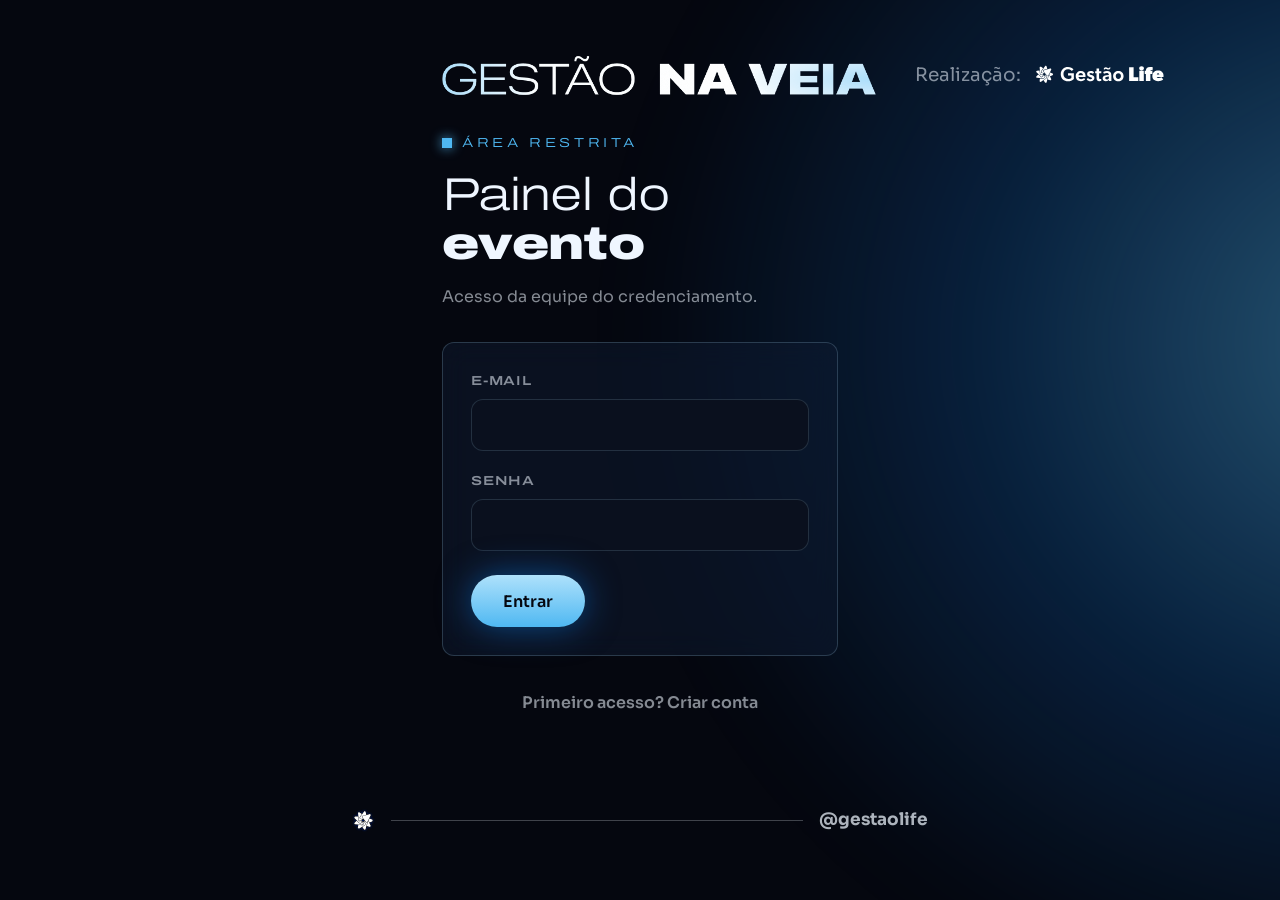
==== commit 655cae51: "Troca a identidade para o Design System Gestão na Veia A primeira versão usou o sistema da Escola de" ====
--- a/admin.html
+++ b/admin.html
@@ -4,20 +4,20 @@
     <meta charset="UTF-8" />
     <meta name="viewport" content="width=device-width, initial-scale=1, viewport-fit=cover" />
     <meta name="robots" content="noindex, nofollow" />
-    <title>Painel do evento · Gestão Life</title>
-    <meta name="theme-color" content="#0d0805" />
+    <title>Painel do evento · Gestão na Veia</title>
+    <meta name="theme-color" content="#05070F" />
 
     <link rel="preconnect" href="https://fonts.googleapis.com" />
     <link rel="preconnect" href="https://fonts.gstatic.com" crossorigin />
     <link
-      href="https://fonts.googleapis.com/css2?family=Instrument+Sans:ital,wght@0,400;0,500;0,600;0,700&family=Instrument+Serif:ital@1&display=swap"
+      href="https://fonts.googleapis.com/css2?family=Archivo:wdth,wght@125,300;125,400;125,600;125,900&family=Sora:wght@400;600;700&display=swap"
       rel="stylesheet"
     />
 
-    <link rel="stylesheet" href="assets/css/estilo.css" />
+    <link rel="stylesheet" href="assets/css/gestao-na-veia.css" />
     <link rel="stylesheet" href="assets/css/crachas.css" />
 
-    <!-- Planilhas, impressora Zebra, núcleo do crachá, banco e QR — tudo local -->
+    <!-- Planilhas, impressora Zebra, núcleo do crachá, banco e QR: tudo local -->
     <script src="libs/xlsx-0.18.5.full.min.js"></script>
     <script src="libs/BrowserPrint-3.1.250.min.js" onerror="window.__bpMissing=true"></script>
     <script src="libs/BrowserPrint-Zebra-1.1.250.min.js" onerror="window.__bpMissing=true"></script>
@@ -28,7 +28,7 @@
   </head>
   <body>
     <noscript>
-      <div style="padding: 24px; font-family: sans-serif; color: #fff6ed; background: #0d0805">
+      <div style="padding: 24px; font-family: sans-serif; color: #eff6ff; background: #05070f">
         Este painel precisa de JavaScript habilitado no navegador para funcionar.
       </div>
     </noscript>
@@ -42,14 +42,21 @@
 
     <!-- ===================== LOGIN ===================== -->
     <div class="pagina oculto" id="viewLogin">
-      <div class="luz-canto"></div>
-        <div class="grao"></div>
+      <div class="halo"></div>
       <section class="secao conteudo-relativo">
         <div class="container" style="max-width: 460px">
-          <p class="overline">Gestão Life</p>
-          <h1 class="h1 mt-16" id="loginTitulo">Painel do <span class="acento">evento</span></h1>
-          <p class="corpo mt-16" id="loginHint" style="color: var(--bone-55)">
-            Acesso restrito à equipe.
+          <header class="cartaz__topo" style="margin-bottom: 36px">
+            <div class="marca-gnv" role="img" aria-label="Gestão na Veia"></div>
+            <div class="endosso">
+              <span class="endosso__rotulo">Realização:</span>
+              <div class="marca-gl" role="img" aria-label="Gestão Life"></div>
+            </div>
+          </header>
+
+          <p class="eyebrow">Área restrita</p>
+          <h1 class="h1 mt-16" id="loginTitulo">Painel do <span class="destaque">evento</span></h1>
+          <p class="corpo mt-16" id="loginHint" style="color: var(--frost-55)">
+            Acesso da equipe do credenciamento.
           </p>
 
           <div class="alerta alerta--erro oculto mt-24" id="loginBanner">
@@ -66,7 +73,7 @@
               <label for="l_senha">Senha</label>
               <input type="password" id="l_senha" autocomplete="current-password" required />
             </div>
-            <button type="submit" class="btn btn-primario mt-24" id="btnLogin">Entrar</button>
+            <button type="submit" class="btn btn-cta mt-24" id="btnLogin">Entrar</button>
           </form>
 
           <p class="centro mt-24">
@@ -76,26 +83,28 @@
           </p>
         </div>
       </section>
-      <footer class="rodape">
-        <img src="assets/img/logo-gestao-life.svg" alt="Gestão Life" class="marca-gestao marca-gestao--rodape" />
+
+      <footer class="rodape-canal conteudo-relativo">
+        <div class="simbolo-gl" role="img" aria-label="Gestão Life"></div>
+        <div class="rodape-canal__filete"></div>
+        <span class="rodape-canal__arroba">@gestaolife</span>
       </footer>
     </div>
 
     <!-- ===================== SEM PERMISSÃO ===================== -->
     <div class="pagina oculto" id="viewNegado">
-      <section class="secao">
+      <div class="halo halo--baixo-esquerda"></div>
+      <section class="secao conteudo-relativo">
         <div class="container" style="max-width: 520px">
           <div class="cartao mt-32">
-            <p class="eyebrow">Área restrita</p>
+            <p class="rotulo">Área restrita</p>
             <h2 class="h2 mt-16">Esta conta não tem acesso</h2>
-            <p class="corpo mt-16" style="color: var(--bone-55)">
-              Você entrou como <strong style="color: var(--bone-100)" id="negadoEmail"></strong>, mas
+            <p class="corpo mt-16" style="color: var(--frost-55)">
+              Você entrou como <strong style="color: var(--frost-100)" id="negadoEmail"></strong>, mas
               este e-mail não está na lista de administradores. Peça a quem administra o evento para
-              adicioná-lo em <strong style="color: var(--bone-100)">Configurações → Administradores</strong>.
+              adicionar você em <strong style="color: var(--frost-100)">Configurações, Administradores</strong>.
             </p>
-            <button type="button" class="btn btn-secundario mt-24" id="btnSairNegado" style="width: auto">
-              Sair
-            </button>
+            <button type="button" class="btn btn-secundario btn--curto mt-24" id="btnSairNegado">Sair</button>
           </div>
         </div>
       </section>
@@ -105,15 +114,17 @@
     <div class="pagina oculto" id="viewMain">
       <header class="topo-fixo">
         <div class="topo-fixo__interno">
-          <div class="topo-fixo__marca">
-            <img src="assets/img/logo-gestao-life.svg" alt="Gestão Life" class="marca-gestao" />
+          <div class="marca-gnv" role="img" aria-label="Gestão na Veia"></div>
+          <div class="endosso endosso--topo-painel">
+            <span class="endosso__rotulo">Realização:</span>
+            <div class="marca-gl" role="img" aria-label="Gestão Life"></div>
           </div>
           <div class="topo-fixo__acoes">
-            <span class="pilula" id="pillRealtime">
-              <span class="pilula__led"></span><span id="pillRealtimeTxt">Conectando…</span>
+            <span class="pill" id="pillRealtime">
+              <span class="pill__led"></span><span id="pillRealtimeTxt">Conectando</span>
             </span>
-            <span class="pilula" id="pillPrinter">
-              <span class="pilula__led"></span><span id="pillPrinterTxt">Impressora: —</span>
+            <span class="pill" id="pillPrinter">
+              <span class="pill__led"></span><span id="pillPrinterTxt">Impressora</span>
             </span>
             <span class="legenda" id="userBox"></span>
             <button type="button" class="btn btn-texto btn--curto" id="btnSair">Sair</button>
@@ -121,14 +132,16 @@
         </div>
       </header>
 
-      <section class="secao">
+      <div class="halo halo--faixa-inferior"></div>
+
+      <section class="secao conteudo-relativo">
         <div class="container container--painel">
-          <p class="overline">Credenciamento</p>
-          <h1 class="h1 mt-16" id="tituloPainel">Painel do <span class="acento">evento</span></h1>
+          <p class="eyebrow" id="eyebrowPainel">Credenciamento</p>
+          <h1 class="h1 mt-16" id="tituloPainel">Painel do <span class="destaque">evento</span></h1>
 
           <nav class="abas mt-24" role="tablist">
             <button class="aba" role="tab" data-aba="participantes" aria-selected="true">Participantes</button>
-            <button class="aba" role="tab" data-aba="estacao" aria-selected="false">Estação de impressão</button>
+            <button class="aba" role="tab" data-aba="estacao" aria-selected="false">Estação</button>
             <button class="aba" role="tab" data-aba="cartaz" aria-selected="false">Cartaz QR</button>
             <button class="aba" role="tab" data-aba="config" aria-selected="false">Configurações</button>
           </nav>
@@ -136,23 +149,17 @@
           <!-- ---------- PARTICIPANTES ---------- -->
           <div class="mt-24" id="pane_participantes">
             <div class="grade grade--3">
-              <div class="cartao-dimensao">
-                <div class="cartao-dimensao__topo">
-                  <span class="cartao-dimensao__nome">Inscritos</span>
-                  <span class="cartao-dimensao__pontos" id="totalInscritos">0</span>
-                </div>
+              <div class="cartao-numero">
+                <span class="numero" id="totalInscritos">0</span>
+                <span class="rotulo">Inscritos</span>
               </div>
-              <div class="cartao-dimensao">
-                <div class="cartao-dimensao__topo">
-                  <span class="cartao-dimensao__nome">Crachás impressos</span>
-                  <span class="cartao-dimensao__pontos" id="totalImpressos">0</span>
-                </div>
+              <div class="cartao-numero">
+                <span class="numero" id="totalImpressos">0</span>
+                <span class="rotulo">Crachás impressos</span>
               </div>
-              <div class="cartao-dimensao">
-                <div class="cartao-dimensao__topo">
-                  <span class="cartao-dimensao__nome">Na fila</span>
-                  <span class="cartao-dimensao__pontos" id="totalPendentes">0</span>
-                </div>
+              <div class="cartao-numero">
+                <span class="numero" id="totalPendentes">0</span>
+                <span class="rotulo">Na fila</span>
               </div>
             </div>
 
@@ -160,7 +167,7 @@
               <div class="busca">
                 <input type="text" id="busca" placeholder="Buscar por nome ou empresa…" />
               </div>
-              <button type="button" class="btn btn-primario btn--curto" id="btnNovo">+ Participante</button>
+              <button type="button" class="btn btn-cta btn--curto" id="btnNovo">Novo participante</button>
               <button type="button" class="btn btn-secundario btn--curto" id="btnXlsx">Planilha .xlsx</button>
               <button type="button" class="btn btn-secundario btn--curto" id="btnCsv">CSV</button>
             </div>
@@ -177,8 +184,8 @@
           <div class="mt-24 oculto" id="pane_estacao">
             <div class="grade--estacao">
               <div class="cartao cartao-altura-total">
-                <p class="eyebrow">Impressão automática</p>
-                <p class="corpo mt-16" style="color: var(--bone-55)">
+                <p class="rotulo">Impressão automática</p>
+                <p class="corpo mt-16" style="color: var(--frost-55)">
                   Deixe esta tela aberta no computador ligado à Zebra. Cada inscrição nova imprime o
                   crachá sozinha, com nome, empresa e função.
                 </p>
@@ -192,7 +199,7 @@
                     </span>
                   </label>
                   <div class="grupo-botoes mt-24">
-                    <span class="numero-grande" style="font-size: 40px" id="numPendentes">0</span>
+                    <span class="numero" style="font-size: 38px" id="numPendentes">0</span>
                     <span class="corpo-sm">na fila</span>
                     <span style="flex: 1"></span>
                     <button type="button" class="btn btn-secundario btn--curto" id="btnImprimirPendentes">
@@ -205,12 +212,12 @@
                   <strong id="bannerEstacaoTitulo">Impressão pausada</strong>
                   <p id="bannerEstacaoTexto"></p>
                 </div>
-                <button type="button" class="btn btn-primario mt-16 oculto" id="btnRetomar" style="width: auto">
+                <button type="button" class="btn btn-cta btn--curto mt-16 oculto" id="btnRetomar">
                   Retomar impressão
                 </button>
 
-                <hr class="divisor" />
-                <p class="eyebrow mb-16">Últimos crachás</p>
+                <hr class="filete mt-24 mb-16" />
+                <p class="rotulo mb-16">Últimos crachás</p>
                 <div class="registro" id="registro">
                   <p class="corpo-sm" id="registroVazio">Nada impresso ainda nesta sessão.</p>
                 </div>
@@ -218,7 +225,7 @@
 
               <div>
                 <div class="cartao">
-                  <p class="eyebrow">Impressora</p>
+                  <p class="rotulo">Impressora</p>
                   <p class="corpo-sm mt-8">Precisa do Zebra Browser Print aberto neste computador.</p>
                   <div class="campo mt-16">
                     <label for="printerSelect">Impressora conectada</label>
@@ -242,7 +249,7 @@
                 </div>
 
                 <div class="cartao mt-16">
-                  <p class="eyebrow mb-16">Etiqueta</p>
+                  <p class="rotulo mb-16">Etiqueta</p>
                   <div class="grade grade--2">
                     <div class="campo" style="margin-bottom: 0">
                       <label for="e_w">Largura (mm)</label>
@@ -273,13 +280,13 @@
           <!-- ---------- CARTAZ ---------- -->
           <div class="mt-24 oculto" id="pane_cartaz">
             <div class="cartao">
-              <p class="eyebrow">Cartaz do evento</p>
-              <p class="corpo mt-16" style="color: var(--bone-55)">
-                Imprima em A4 e deixe na recepção. O código abre a inscrição no celular do participante
-                e usa o nome e a cidade definidos em <strong style="color: var(--bone-100)">Configurações</strong>.
+              <p class="rotulo">Cartaz do evento</p>
+              <p class="corpo mt-16" style="color: var(--frost-55)">
+                Imprima em A4 e deixe na recepção. O código abre a inscrição no celular e usa a cidade
+                definida em <strong style="color: var(--frost-100)">Configurações</strong>.
               </p>
               <div class="grupo-botoes mt-24">
-                <button type="button" class="btn btn-primario btn--curto" id="btnImprimirCartaz">
+                <button type="button" class="btn btn-cta btn--curto" id="btnImprimirCartaz">
                   Imprimir cartaz A4
                 </button>
                 <label class="alternador" style="margin-top: 0">
@@ -301,25 +308,43 @@
 
             <div class="mt-24" id="areaCartaz">
               <div class="cartaz" id="cartaz">
-                <div class="luz-canto"></div>
-        <div class="grao"></div>
-                <div class="cartaz__conteudo">
-                  <div>
-                    <p class="overline">Realização · Gestão Life</p>
-                    <p class="cartaz__evento mt-8" id="cartazEvento">Evento</p>
-                    <p class="cartaz__cidade mt-8" id="cartazCidade"></p>
+                <div class="halo"></div>
+                <!-- triângulo da marca: girado, sangrando pelo canto inferior direito -->
+                <svg class="triangulo" viewBox="0 0 1000 1000" aria-hidden="true"
+                     style="width: 52%; right: -16%; bottom: -14%; transform: rotate(28deg)">
+                  <path d="M 327.8 119.7 L 798.7 142.5 A 118 118 0 0 1 905.4 296.2
+                           L 762.6 744.3 A 118 118 0 0 1 553.3 775.9
+                           L 225.2 305.0 A 118 118 0 0 1 327.8 119.7 Z" />
+                </svg>
+
+                <div class="cartaz__interno">
+                  <div class="cartaz__topo">
+                    <div class="marca-gnv" role="img" aria-label="Gestão na Veia"></div>
+                    <div class="endosso">
+                      <span class="endosso__rotulo">Realização:</span>
+                      <div class="marca-gl" role="img" aria-label="Gestão Life"></div>
+                    </div>
                   </div>
 
-                  <div class="cartaz__qr" id="qrBox"></div>
+                  <div class="cartaz__conteudo">
+                    <p class="cartaz__eyebrow" id="cartazEdicao">Credenciamento</p>
+                    <p class="cartaz__titulo">
+                      Faça sua <span class="destaque">inscrição</span>
+                    </p>
+                    <div class="cartaz__qr" id="qrBox"></div>
+                    <div>
+                      <p class="cartaz__chamada">Aponte a câmera do celular para o código</p>
+                      <p class="cartaz__passos">
+                        Leva 30 segundos. Seu crachá já sai impresso aqui na recepção.
+                      </p>
+                    </div>
+                    <p class="cartaz__url" id="cartazUrlImpresso"></p>
+                  </div>
 
                   <div class="cartaz__rodape">
-                    <p class="cartaz__chamada">Aponte a câmera do celular para o código</p>
-                    <p class="cartaz__passos">
-                      Faça sua inscrição em 30 segundos<br />e retire seu crachá aqui na recepção.
-                    </p>
-                    <p class="cartaz__url" id="cartazUrlImpresso"></p>
-                    <img src="assets/img/logo-gestao-life.svg" alt="Gestão Life"
-                         class="marca-gestao marca-gestao--cartaz" />
+                    <div class="simbolo-gl" role="img" aria-label="Gestão Life"></div>
+                    <div class="rodape-canal__filete"></div>
+                    <span class="rodape-canal__arroba">@gestaolife</span>
                   </div>
                 </div>
               </div>
@@ -330,14 +355,14 @@
           <div class="mt-24 oculto" id="pane_config">
             <div class="grade grade--2">
               <form class="cartao cartao-altura-total" id="formConfig">
-                <p class="eyebrow mb-16">Identidade do evento</p>
+                <p class="rotulo mb-16">Identidade do evento</p>
                 <div class="campo">
                   <label for="cfg_nome">Nome do evento</label>
-                  <input type="text" id="cfg_nome" maxlength="80" placeholder="Ex.: Encontro de Donos" />
+                  <input type="text" id="cfg_nome" maxlength="80" placeholder="Ex.: Gestão na Veia" />
                 </div>
                 <div class="campo">
                   <label for="cfg_cidade">Cidade</label>
-                  <input type="text" id="cfg_cidade" maxlength="60" placeholder="Ex.: Belo Horizonte · MG" />
+                  <input type="text" id="cfg_cidade" maxlength="60" placeholder="Ex.: Foz do Iguaçu" />
                   <span class="legenda">Aparece no cartaz do QR Code e na tela de inscrição.</span>
                 </div>
                 <div class="campo">
@@ -349,14 +374,12 @@
                   <label for="cfg_msg">Mensagem de confirmação</label>
                   <input type="text" id="cfg_msg" maxlength="160" />
                 </div>
-                <button type="submit" class="btn btn-primario" id="btnSalvarCfg" style="width: auto">
-                  Salvar
-                </button>
+                <button type="submit" class="btn btn-cta btn--curto" id="btnSalvarCfg">Salvar</button>
               </form>
 
               <div>
                 <div class="cartao">
-                  <p class="eyebrow mb-16">Administradores</p>
+                  <p class="rotulo mb-16">Administradores</p>
                   <p class="corpo-sm">
                     Quem pode abrir este painel. A pessoa ainda precisa criar a conta na tela de login.
                   </p>
@@ -371,7 +394,7 @@
                 </div>
 
                 <div class="cartao mt-16">
-                  <p class="eyebrow mb-16">Minha senha</p>
+                  <p class="rotulo mb-16">Minha senha</p>
                   <div class="campo" style="margin-bottom: 0">
                     <label for="novaSenha">Nova senha</label>
                     <input type="password" id="novaSenha" autocomplete="new-password" />
@@ -386,15 +409,17 @@
         </div>
       </section>
 
-      <footer class="rodape">
-        <img src="assets/img/logo-gestao-life.svg" alt="Gestão Life" class="marca-gestao marca-gestao--rodape" />
+      <footer class="rodape-canal conteudo-relativo" style="max-width: 1120px">
+        <div class="simbolo-gl" role="img" aria-label="Gestão Life"></div>
+        <div class="rodape-canal__filete"></div>
+        <span class="rodape-canal__arroba">@gestaolife</span>
       </footer>
     </div>
 
     <!-- ===================== MODAL PARTICIPANTE ===================== -->
     <div class="overlay oculto" id="modalFundo">
       <div class="overlay__caixa">
-        <p class="eyebrow" id="modalTitulo">Novo participante</p>
+        <p class="rotulo" id="modalTitulo">Novo participante</p>
 
         <div class="alerta alerta--erro oculto mt-16" id="modalBanner">
           <strong>Confira os dados</strong>
@@ -432,7 +457,7 @@
           </div>
           <div class="grupo-botoes" style="justify-content: flex-end">
             <button type="button" class="btn btn-texto btn--curto" id="btnModalCancelar">Cancelar</button>
-            <button type="submit" class="btn btn-primario btn--curto" id="btnModalSalvar">Salvar</button>
+            <button type="submit" class="btn btn-cta btn--curto" id="btnModalSalvar">Salvar</button>
           </div>
         </form>
       </div>
@@ -497,17 +522,15 @@
           avisoTimer = setTimeout(() => el.remove(), 5000);
         }
         function alerta(id, titulo, texto, visivel) {
-          const box = $(id);
           if (titulo != null && $(id + 'Titulo')) $(id + 'Titulo').textContent = titulo;
           if (texto != null && $(id + 'Texto')) $(id + 'Texto').textContent = texto;
-          mostrar(box, visivel !== false);
-        }
-
-        function mostrarView(qual) {
+          mostrar($(id), visivel !== false);
+        }
+
+        const mostrarView = (qual) =>
           ['viewCarregando', 'viewLogin', 'viewNegado', 'viewMain'].forEach((v) =>
             mostrar(v, v === qual)
           );
-        }
 
         /* ============================ abas ============================ */
         document.querySelectorAll('.aba').forEach((aba) =>
@@ -527,7 +550,7 @@
           sel.innerHTML = '';
           const vazio = document.createElement('option');
           vazio.value = '';
-          vazio.textContent = '—';
+          vazio.textContent = 'Selecione…';
           sel.appendChild(vazio);
           opcoes.forEach((v) => {
             const o = document.createElement('option');
@@ -598,9 +621,9 @@
                 options: { emailRedirectTo: new URL('admin.html', location.href).href },
               });
               if (error) throw error;
+              $('loginBanner').className = 'alerta alerta--sucesso mt-24';
               alerta('loginBanner', 'Conta criada',
                 'Se chegar um e-mail de confirmação, clique no link antes de entrar. O e-mail também precisa estar na lista de administradores.');
-              $('loginBanner').className = 'alerta alerta--sucesso mt-24';
             } else {
               const { error } = await sb.auth.signInWithPassword({ email, password: senha });
               if (error) throw error;
@@ -620,13 +643,13 @@
           const cadastro = f.dataset.modo !== 'cadastro';
           f.dataset.modo = cadastro ? 'cadastro' : '';
           $('loginTitulo').innerHTML = cadastro
-            ? 'Criar <span class="acento">conta</span>'
-            : 'Painel do <span class="acento">evento</span>';
+            ? 'Criar <span class="destaque">conta</span>'
+            : 'Painel do <span class="destaque">evento</span>';
           $('loginHint').textContent = cadastro
             ? 'Crie a conta com o e-mail já autorizado pela equipe.'
-            : 'Acesso restrito à equipe.';
+            : 'Acesso da equipe do credenciamento.';
           $('btnLogin').textContent = cadastro ? 'Criar conta' : 'Entrar';
-          $('alternarCadastro').textContent = cadastro ? '← Já tenho conta' : 'Primeiro acesso? Criar conta';
+          $('alternarCadastro').textContent = cadastro ? 'Já tenho conta' : 'Primeiro acesso? Criar conta';
           $('l_senha').autocomplete = cadastro ? 'new-password' : 'current-password';
         });
 
@@ -683,25 +706,25 @@
           $('listaParticipantes').innerHTML = linhas
             .map((p) => {
               const dados = [
-                p.segmento && '🍽 ' + esc(p.segmento),
-                p.faturamento && '💰 ' + esc(p.faturamento),
-                p.sistema && '💻 ' + esc(p.sistema),
-                '🕒 ' + fmtData(p.criado_em),
-                p.origem === 'admin' ? '✍️ recepção' : '',
+                p.segmento && esc(p.segmento),
+                p.faturamento && esc(p.faturamento),
+                p.sistema && esc(p.sistema),
+                fmtData(p.criado_em),
+                p.origem === 'admin' ? 'cadastro na recepção' : '',
               ].filter(Boolean);
               return `
               <article class="linha-participante${p.impresso_em ? '' : ' linha-participante--pendente'}" data-id="${p.id}">
                 <div class="linha-participante__corpo">
                   <div class="linha-participante__topo">
                     <span class="linha-participante__nome">${esc(p.nome)}</span>
-                    <span class="chip ${p.impresso_em ? 'chip--faixa-5' : 'chip--faixa-4'}">
-                      ${p.impresso_em ? 'Crachá impresso' : 'Na fila'}
+                    <span class="pill ${p.impresso_em ? 'pill--ok' : ''}">
+                      ${p.impresso_em ? 'Impresso' : 'Na fila'}
                     </span>
                   </div>
                   <p class="linha-participante__empresa">
-                    ${esc(p.empresa || '—')}${p.funcao ? ' · <strong style="color:var(--bone-100)">' + esc(p.funcao) + '</strong>' : ''}
+                    ${esc(p.empresa || 'Sem empresa')}${p.funcao ? ' · <strong style="color:var(--frost-100)">' + esc(p.funcao) + '</strong>' : ''}
                   </p>
-                  <div class="linha-participante__dados">${dados.map((d) => '<span>' + d + '</span>').join('')}</div>
+                  <div class="linha-participante__dados">${dados.map((d) => '<span>' + d + '</span>').join(' · ')}</div>
                 </div>
                 <div class="linha-participante__acoes">
                   <button type="button" class="btn btn-secundario btn--curto" data-acao="imprimir">
@@ -845,8 +868,8 @@
         });
 
         /* ============================ tempo real ============================ */
-        function pilula(id, estado, txt) {
-          $(id).className = 'pilula' + (estado ? ' pilula--' + estado : '');
+        function pill(id, estado, txt) {
+          $(id).className = 'pill' + (estado ? ' pill--' + estado : '');
           $(id + 'Txt').textContent = txt;
         }
         function ligarRealtime() {
@@ -864,10 +887,10 @@
               }
             )
             .subscribe((status) => {
-              if (status === 'SUBSCRIBED') pilula('pillRealtime', 'ok', 'Tempo real ativo');
+              if (status === 'SUBSCRIBED') pill('pillRealtime', 'ok', 'Tempo real ativo');
               else if (status === 'TIMED_OUT' || status === 'CHANNEL_ERROR')
-                pilula('pillRealtime', 'aviso', 'Tempo real: reconectando…');
-              else if (status === 'CLOSED') pilula('pillRealtime', '', 'Tempo real desligado');
+                pill('pillRealtime', 'aviso', 'Tempo real reconectando');
+              else if (status === 'CLOSED') pill('pillRealtime', '', 'Tempo real desligado');
             });
         }
         function pararRealtime() {
@@ -885,11 +908,18 @@
           $('cfg_cidade').value = cfgEvento.evento_cidade || '';
           $('cfg_zap').value = cfgEvento.whatsapp_link || '';
           $('cfg_msg').value = cfgEvento.mensagem_confirmacao || '';
-          if (cfgEvento.evento_nome) {
-            $('tituloPainel').textContent = cfgEvento.evento_nome;
-            document.title = 'Painel · ' + cfgEvento.evento_nome;
-          }
+          aplicarIdentidade();
           montarCartaz();
+        }
+
+        function aplicarIdentidade() {
+          const nome = (cfgEvento.evento_nome || '').trim();
+          const cidade = (cfgEvento.evento_cidade || '').trim();
+          if (nome) {
+            $('tituloPainel').textContent = nome;
+            document.title = 'Painel · ' + nome;
+          }
+          $('eyebrowPainel').textContent = cidade ? 'Credenciamento · ' + cidade : 'Credenciamento';
         }
 
         $('formConfig').addEventListener('submit', async (ev) => {
@@ -908,10 +938,7 @@
           const { error } = await sb.from(CRACHA_SUPABASE.TABELA_CONFIG).upsert(linhas);
           if (error) { aviso('Erro ao salvar: ' + error.message, true); return; }
           linhas.forEach((l) => (cfgEvento[l.chave] = l.valor));
-          if (cfgEvento.evento_nome) {
-            $('tituloPainel').textContent = cfgEvento.evento_nome;
-            document.title = 'Painel · ' + cfgEvento.evento_nome;
-          }
+          aplicarIdentidade();
           montarCartaz();
           aviso('Configurações salvas. A inscrição e o cartaz já usam os novos textos.');
         });
@@ -953,7 +980,7 @@
           const { error } = await sb.from('cracha_admins').insert({ email });
           if (error) { aviso('Erro ao adicionar: ' + error.message, true); return; }
           $('novoAdmin').value = '';
-          aviso('Pronto! Agora ' + email + ' pode criar a conta na tela de login.');
+          aviso('Pronto. Agora ' + email + ' pode criar a conta na tela de login.');
           carregarAdmins();
         });
 
@@ -962,8 +989,8 @@
 
         function montarCartaz() {
           const url = urlInscricao();
-          $('cartazEvento').textContent = (cfgEvento.evento_nome || '').trim() || 'Inscrição do evento';
-          $('cartazCidade').textContent = (cfgEvento.evento_cidade || '').trim();
+          const cidade = (cfgEvento.evento_cidade || '').trim();
+          $('cartazEdicao').textContent = cidade ? 'Edição ' + cidade : 'Credenciamento';
           $('cartazUrl').textContent = url;
           $('cartazUrlImpresso').textContent = url.replace(/^https?:\/\//, '');
           try {
@@ -1007,22 +1034,22 @@
 
         /* ============================ impressora ============================ */
         function conectarImpressora() {
-          if (cfgEst.simulate) { pilula('pillPrinter', 'aviso', 'Modo simulação'); return; }
+          if (cfgEst.simulate) { pill('pillPrinter', 'aviso', 'Modo simulação'); return; }
           if (typeof BrowserPrint === 'undefined' || window.__bpMissing) {
-            pilula('pillPrinter', 'erro', 'Browser Print ausente');
+            pill('pillPrinter', 'erro', 'Browser Print ausente');
             alerta('bannerBP', 'Browser Print não encontrado',
-              'O programa Zebra Browser Print não está rodando neste computador. Abra-o e clique em Reconectar — ou use o Modo simulação para testar.');
+              'O programa Zebra Browser Print não está rodando neste computador. Abra o programa e clique em Reconectar, ou use o Modo simulação para testar.');
             preencherImpressoras([]);
             return;
           }
           mostrar('bannerBP', false);
-          pilula('pillPrinter', '', 'Procurando impressoras…');
+          pill('pillPrinter', '', 'Procurando');
           BrowserPrint.getLocalDevices(
             (devices) => {
               deviceList = (devices || []).filter((d) => d.deviceType === 'printer' || !d.deviceType);
               preencherImpressoras(deviceList);
               if (!deviceList.length) {
-                pilula('pillPrinter', 'erro', 'Nenhuma impressora');
+                pill('pillPrinter', 'erro', 'Nenhuma impressora');
                 alerta('bannerBP', 'Nenhuma impressora encontrada',
                   'O Browser Print está rodando, mas não achou a Zebra. Ligue a impressora, confira o cabo USB e clique em Reconectar.');
                 return;
@@ -1036,7 +1063,7 @@
               );
             },
             () => {
-              pilula('pillPrinter', 'erro', 'Browser Print ausente');
+              pill('pillPrinter', 'erro', 'Browser Print ausente');
               preencherImpressoras([]);
             },
             'printer'
@@ -1045,7 +1072,7 @@
         function preencherImpressoras(lista) {
           const sel = $('printerSelect');
           sel.innerHTML = '';
-          if (!lista.length) { sel.innerHTML = '<option value="">— nenhuma —</option>'; return; }
+          if (!lista.length) { sel.innerHTML = '<option value="">Nenhuma</option>'; return; }
           lista.forEach((d) => {
             const o = document.createElement('option');
             o.value = d.name;
@@ -1058,7 +1085,7 @@
           $('printerSelect').value = nome;
           cfgEst.printerName = nome;
           salvarCfgEstacao();
-          if (selectedDevice) pilula('pillPrinter', 'ok', selectedDevice.name);
+          if (selectedDevice) pill('pillPrinter', 'ok', selectedDevice.name);
         }
         $('printerSelect').addEventListener('change', () => escolherImpressora($('printerSelect').value));
         $('btnReconectar').addEventListener('click', conectarImpressora);
@@ -1080,11 +1107,11 @@
         $('btnTeste').addEventListener('click', async () => {
           const W = C.mm2dots(cfgEst.widthMm), H = C.mm2dots(cfgEst.heightMm);
           const layout = C.buildLayout('texto',
-            { nome: 'Teste OK', empresa: 'Impressora pronta', cargo: cfgEst.widthMm + '×' + cfgEst.heightMm + ' mm' },
+            { nome: 'Teste OK', empresa: 'Impressora pronta', cargo: cfgEst.widthMm + 'x' + cfgEst.heightMm + ' mm' },
             W, H, cfgEst);
           try {
             const r = await sendZpl(C.layoutToZPL(layout, W, H, 1));
-            aviso(r.simulated ? 'Teste simulado — veja o ZPL no console (F12).' : 'Etiqueta de teste enviada.');
+            aviso(r.simulated ? 'Teste simulado. Veja o ZPL no console (F12).' : 'Etiqueta de teste enviada.');
           } catch (e) {
             aviso('Falha no teste: ' + e, true);
           }
@@ -1191,7 +1218,7 @@
               pausadaPorErro = true;
               mostrar('btnRetomar', true);
               alerta('bannerEstacao', 'Impressão pausada',
-                String(e) + ' — resolva o problema e clique em “Retomar impressão”. Ninguém fica sem crachá.');
+                String(e) + '. Resolva o problema e clique em Retomar impressão. Ninguém fica sem crachá.');
             }
           }
           processando = false;
--- a/assets/css/gestao-na-veia.css
+++ b/assets/css/gestao-na-veia.css
@@ -0,0 +1,878 @@
+/*
+  Gestão na Veia · Design System
+  Fonte da verdade: "Design System - Gestão na Veia.md" (vault) + a página visual,
+  de onde vieram os tamanhos fechados de marca 58, endosso 36, símbolo 44,
+  rótulo Sora 28 e arroba Sora Bold 32.
+
+  Este arquivo é a tradução do sistema (feito para slide 1920x1080) para as telas
+  do credenciamento. Os tokens, a tipografia e as regras de fundo são os mesmos;
+  o que muda é a escala, que na web acompanha a largura da tela.
+
+  O que o Gestão na Veia NÃO herda da Escola de Gerentes: o laranja, a serifada
+  itálica e o grain. Sistema frio, técnico e futurista. Painel, não sala de aula.
+*/
+
+/* ---------------------------------------------------------------------
+   1. Tokens
+   --------------------------------------------------------------------- */
+:root {
+  /* Deep · fundos azul-noite. Nunca preto puro. */
+  --deep-000: #05070f;
+  --deep-050: #0a101e;
+  --deep-100: #0f1a2e;
+  --deep-200: #16253e;
+  --deep-300: #20344f;
+
+  /* Pulse · marca, amostrado da própria logo */
+  --pulse-100: #e4f5fe;
+  --pulse-200: #c6ebfd;
+  --pulse-300: #aee1fb;
+  --pulse-500: #4fb8f2;
+  --pulse-700: #1178dc;
+  --pulse-900: #0a4694;
+
+  /* Frost · texto sobre o escuro */
+  --frost-100: #eff6ff;
+  --frost-72: rgba(239, 246, 255, 0.72);
+  --frost-55: rgba(239, 246, 255, 0.55);
+  --frost-42: rgba(239, 246, 255, 0.42);
+  --frost-34: rgba(239, 246, 255, 0.34);
+  --hairline: rgba(174, 225, 251, 0.15);
+  --divisor: rgba(174, 225, 251, 0.07);
+
+  /* Semânticas, herdadas do Manual de Marca */
+  --success: #19c37d;
+  --warning: #f5b000;
+  --danger: #dc3250;
+
+  /* Gradiente da logo: só capa e encerramento, na horizontal */
+  --grad-logo: linear-gradient(90deg, #aee1fb 0%, #ffffff 45%, #c6ebfd 100%);
+  /* CTA: o texto por cima é sempre Deep 000 */
+  --grad-cta: linear-gradient(180deg, var(--pulse-300) 0%, var(--pulse-500) 100%);
+
+  /* Raio 12 em vez de 24: canto mais fechado lê como painel */
+  --r-xs: 4px;
+  --r-sm: 8px;
+  --r-md: 12px;
+  --r-lg: 20px;
+  --r-pill: 9999px;
+
+  --exp: 'Archivo', 'Archivo Expanded', system-ui, -apple-system, sans-serif;
+  --sora: 'Sora', system-ui, -apple-system, 'Segoe UI', sans-serif;
+
+  --sombra: 0 18px 44px rgba(0, 0, 0, 0.55);
+  --glow-pulse: 0 0 34px rgba(17, 120, 220, 0.55);
+  --glow-suave: 0 0 22px rgba(79, 184, 242, 0.3);
+
+  --largura-conteudo: 640px;
+  --margem-lateral: 20px;
+
+  /* Ativos oficiais da marca */
+  --logo-gnv: url('../img/logo-gestao-na-veia.png');
+  --logo-gl: url('../img/logo-gestao-life.svg');
+  --simbolo-gl: url('../img/simbolo-gestao-life.svg');
+}
+
+/* ---------------------------------------------------------------------
+   2. Reset
+   --------------------------------------------------------------------- */
+*,
+*::before,
+*::after {
+  box-sizing: border-box;
+}
+
+html {
+  -webkit-text-size-adjust: 100%;
+}
+
+body {
+  margin: 0;
+  background: var(--deep-000);
+  color: var(--frost-72);
+  font-family: var(--sora);
+  font-size: 16px;
+  line-height: 1.55;
+  -webkit-font-smoothing: antialiased;
+  min-height: 100vh;
+}
+
+h1,
+h2,
+h3,
+h4,
+p,
+figure {
+  margin: 0;
+}
+
+ul,
+ol {
+  margin: 0;
+  padding: 0;
+  list-style: none;
+}
+
+button,
+input,
+select,
+textarea {
+  font-family: inherit;
+  color: inherit;
+}
+
+a {
+  color: var(--pulse-300);
+}
+
+img {
+  max-width: 100%;
+  display: block;
+}
+
+:focus-visible {
+  outline: 2px solid var(--pulse-500);
+  outline-offset: 2px;
+  border-radius: var(--r-xs);
+}
+
+/* ---------------------------------------------------------------------
+   3. Tipografia · duas famílias
+   Archivo Expanded (wdth 125) no display e nos rótulos, Sora no resto.
+   --------------------------------------------------------------------- */
+.h0,
+.h1,
+.h2,
+.h3 {
+  font-family: var(--exp);
+  font-variation-settings: 'wdth' 125;
+  font-weight: 300; /* Light: o peso base do sistema */
+  color: var(--frost-100);
+  letter-spacing: -0.02em;
+  line-height: 1.06;
+}
+
+.h0 {
+  font-size: clamp(34px, 8.5vw, 62px);
+}
+.h1 {
+  font-size: clamp(28px, 6.5vw, 46px);
+  letter-spacing: -0.015em;
+}
+.h2 {
+  font-size: clamp(22px, 5vw, 32px);
+  line-height: 1.12;
+}
+.h3 {
+  font-size: 20px;
+  font-weight: 600;
+  line-height: 1.25;
+}
+
+/* Todo título de peça-chave tem uma fatia em Black. Uma a três palavras. */
+.destaque {
+  font-weight: 900;
+  color: var(--frost-100);
+}
+
+/* O gradiente da logo entra só na capa e no encerramento */
+.destaque--grad {
+  background: var(--grad-logo);
+  -webkit-background-clip: text;
+  background-clip: text;
+  color: transparent;
+}
+
+.eyebrow {
+  display: inline-flex;
+  align-items: center;
+  gap: 10px;
+  font-family: var(--exp);
+  font-variation-settings: 'wdth' 125;
+  font-weight: 300;
+  font-size: 13px;
+  letter-spacing: 0.28em;
+  text-transform: uppercase;
+  color: var(--pulse-500);
+}
+
+/* O quadrado luminoso à esquerda do eyebrow */
+.eyebrow::before {
+  content: '';
+  width: 10px;
+  height: 10px;
+  background: var(--pulse-500);
+  box-shadow: 0 0 12px rgba(79, 184, 242, 0.9);
+  flex: none;
+}
+
+.eyebrow--sem-marcador::before {
+  display: none;
+}
+
+/* Rótulo: Archivo Expanded. Light acima de 20px, SemiBold abaixo disso. */
+.rotulo {
+  font-family: var(--exp);
+  font-variation-settings: 'wdth' 125;
+  font-weight: 600;
+  font-size: 13px;
+  letter-spacing: 0.1em;
+  text-transform: uppercase;
+  color: var(--frost-55);
+}
+
+.lead {
+  font-size: 18px;
+  color: var(--frost-72);
+}
+.corpo {
+  font-size: 16px;
+  color: var(--frost-72);
+}
+.corpo-sm {
+  font-size: 14px;
+  color: var(--frost-55);
+}
+.legenda {
+  font-size: 13px;
+  line-height: 1.4;
+  color: var(--frost-42);
+}
+
+/* Número sempre em Sora tabular. Nunca número em expandida. */
+.numero {
+  font-family: var(--sora);
+  font-weight: 700;
+  font-variant-numeric: tabular-nums;
+  font-feature-settings: 'tnum' 1;
+  font-size: clamp(34px, 9vw, 52px);
+  line-height: 1;
+  letter-spacing: -0.03em;
+  color: var(--pulse-300);
+  text-shadow: 0 0 26px rgba(79, 184, 242, 0.45);
+}
+
+.tabular {
+  font-variant-numeric: tabular-nums;
+  font-feature-settings: 'tnum' 1;
+}
+
+/* ---------------------------------------------------------------------
+   4. Layout
+   --------------------------------------------------------------------- */
+.pagina {
+  position: relative;
+  min-height: 100vh;
+  overflow-x: hidden;
+}
+
+.container {
+  width: 100%;
+  max-width: var(--largura-conteudo);
+  margin: 0 auto;
+  padding: 0 var(--margem-lateral);
+}
+
+.container--largo {
+  max-width: 880px;
+}
+.container--painel {
+  max-width: 1120px;
+}
+
+.secao {
+  padding: 40px 0;
+}
+
+@media (min-width: 720px) {
+  :root {
+    --margem-lateral: 32px;
+  }
+  .secao {
+    padding: 56px 0;
+  }
+}
+
+.conteudo-relativo {
+  position: relative;
+  z-index: 1;
+}
+
+/* ---------------------------------------------------------------------
+   5. O fundo vivo
+   O halo entra em toda peça, atrás dos cards e nunca atrás do título.
+   Sem halo o vidro some, porque não há o que refratar.
+   --------------------------------------------------------------------- */
+.halo {
+  position: absolute;
+  inset: 0;
+  overflow: hidden;
+  pointer-events: none;
+  z-index: 0;
+}
+
+.halo::before {
+  content: '';
+  position: absolute;
+  inset: -10%;
+  background: radial-gradient(
+    ellipse 70% 90% at 100% 40%,
+    rgba(79, 184, 242, 0.45) 0%,
+    rgba(17, 120, 220, 0.22) 40%,
+    rgba(10, 70, 148, 0) 72%
+  );
+  filter: blur(40px);
+  mix-blend-mode: screen;
+}
+
+/* Posições: uma por modelo de peça, para o conjunto não ficar repetitivo */
+.halo--baixo-esquerda::before {
+  background: radial-gradient(
+    ellipse 80% 70% at 8% 100%,
+    rgba(79, 184, 242, 0.42) 0%,
+    rgba(17, 120, 220, 0.2) 40%,
+    rgba(10, 70, 148, 0) 72%
+  );
+}
+
+.halo--centro-baixo::before {
+  background: radial-gradient(
+    ellipse 90% 60% at 50% 104%,
+    rgba(79, 184, 242, 0.5) 0%,
+    rgba(17, 120, 220, 0.24) 38%,
+    rgba(10, 70, 148, 0) 70%
+  );
+}
+
+.halo--faixa-inferior::before {
+  background: radial-gradient(
+    ellipse 120% 40% at 50% 100%,
+    rgba(79, 184, 242, 0.4) 0%,
+    rgba(17, 120, 220, 0.18) 45%,
+    rgba(10, 70, 148, 0) 75%
+  );
+}
+
+/* Triângulo da marca: só contorno, sempre girado e sangrando por um canto.
+   Um elemento de marca por peça: triângulo OU símbolo, nunca os dois. */
+.triangulo {
+  position: absolute;
+  pointer-events: none;
+  z-index: 0;
+  fill: none;
+  stroke: var(--frost-34);
+  stroke-width: 6;
+}
+
+/* Símbolo da Gestão Life a 5%, grande, sangrando por um canto */
+.simbolo-fundo {
+  position: absolute;
+  pointer-events: none;
+  z-index: 0;
+  background: var(--simbolo-gl) no-repeat center / contain;
+  opacity: 0.05;
+}
+
+/* ---------------------------------------------------------------------
+   6. Vidro · card e pill
+   Aproximação web do efeito Glass: o desfoque acontece sobre o halo.
+   --------------------------------------------------------------------- */
+.cartao {
+  position: relative;
+  background: rgba(15, 26, 46, 0.55);
+  backdrop-filter: blur(14px) saturate(118%);
+  -webkit-backdrop-filter: blur(14px) saturate(118%);
+  border: 1px solid rgba(174, 225, 251, 0.2);
+  border-radius: var(--r-md);
+  padding: 24px;
+}
+
+@media (min-width: 560px) {
+  .cartao {
+    padding: 28px;
+  }
+}
+
+.cartao--solido {
+  background: var(--deep-100);
+  backdrop-filter: none;
+  -webkit-backdrop-filter: none;
+}
+
+.cartao--compacto {
+  padding: 18px 20px;
+}
+
+/* Card destacado: barra Pulse 500 de 3 px na esquerda. Um por tela, no máximo. */
+.cartao--destaque {
+  border-left: 3px solid var(--pulse-500);
+  box-shadow: var(--glow-suave);
+}
+
+.cartao-altura-total {
+  height: 100%;
+  display: flex;
+  flex-direction: column;
+}
+
+/* Grade: cards lado a lado sempre com a mesma altura */
+.grade {
+  display: grid;
+  gap: 14px;
+  align-items: stretch;
+}
+.grade--2 {
+  grid-template-columns: repeat(auto-fit, minmax(220px, 1fr));
+}
+.grade--3 {
+  grid-template-columns: repeat(auto-fit, minmax(190px, 1fr));
+}
+
+.divisor {
+  border: none;
+  border-top: 1px solid var(--divisor);
+  margin: 20px 0;
+}
+
+/* Filete de luz: nasce e morre em alpha 0 */
+.filete {
+  height: 1px;
+  border: 0;
+  background: linear-gradient(90deg, rgba(174, 225, 251, 0) 0%, var(--frost-42) 50%, rgba(174, 225, 251, 0) 100%);
+}
+
+/* Pill de vidro: em wrap horizontal, nunca empilhado */
+.pills {
+  display: flex;
+  flex-wrap: wrap;
+  gap: 10px;
+}
+
+.pill {
+  display: inline-flex;
+  align-items: center;
+  gap: 8px;
+  padding: 8px 18px;
+  border-radius: var(--r-pill);
+  background: rgba(15, 26, 46, 0.55);
+  backdrop-filter: blur(14px) saturate(118%);
+  -webkit-backdrop-filter: blur(14px) saturate(118%);
+  border: 1px solid rgba(174, 225, 251, 0.2);
+  font-family: var(--exp);
+  font-variation-settings: 'wdth' 125;
+  font-weight: 600;
+  font-size: 12.5px;
+  letter-spacing: 0.1em;
+  text-transform: uppercase;
+  color: var(--pulse-300);
+  white-space: nowrap;
+}
+
+.pill--ok {
+  color: var(--success);
+  border-color: rgba(25, 195, 125, 0.35);
+}
+.pill--aviso {
+  color: var(--warning);
+  border-color: rgba(245, 176, 0, 0.35);
+}
+.pill--erro {
+  color: #ff8d9d;
+  border-color: rgba(220, 50, 80, 0.4);
+}
+
+.pill__led {
+  width: 8px;
+  height: 8px;
+  border-radius: 50%;
+  background: currentColor;
+  box-shadow: 0 0 10px currentColor;
+  flex: none;
+}
+
+/* ---------------------------------------------------------------------
+   7. Botões
+   Pulse 700 nunca vira texto. Texto sobre botão é sempre Deep 000.
+   --------------------------------------------------------------------- */
+.btn {
+  display: inline-flex;
+  align-items: center;
+  justify-content: center;
+  gap: 9px;
+  border: none;
+  cursor: pointer;
+  font-family: var(--sora);
+  font-weight: 600;
+  font-size: 16px;
+  border-radius: var(--r-pill);
+  padding: 15px 32px;
+  min-height: 52px;
+  text-decoration: none;
+  transition: transform 0.1s ease, box-shadow 0.15s ease, opacity 0.15s ease;
+}
+
+.btn:active {
+  transform: scale(0.985);
+}
+
+/* CTA: gradiente da marca com texto Deep 000. Um primário por tela. */
+.btn-cta {
+  background: var(--grad-cta);
+  color: var(--deep-000);
+  box-shadow: var(--glow-pulse);
+  width: 100%;
+}
+
+@media (min-width: 560px) {
+  .btn-cta {
+    width: auto;
+  }
+}
+
+.btn-cta:disabled {
+  opacity: 0.5;
+  box-shadow: none;
+  cursor: not-allowed;
+}
+
+.btn-secundario {
+  background: transparent;
+  color: var(--frost-100);
+  border: 1px solid rgba(174, 225, 251, 0.25);
+}
+
+.btn-secundario:hover {
+  border-color: var(--pulse-500);
+}
+
+.btn-texto {
+  background: transparent;
+  color: var(--frost-55);
+  padding: 12px 16px;
+  min-height: 44px;
+}
+
+.btn-texto:hover {
+  color: var(--frost-100);
+}
+
+.btn-perigo {
+  background: transparent;
+  color: #ff8d9d;
+  border: 1px solid rgba(220, 50, 80, 0.4);
+}
+
+.btn-perigo:hover {
+  background: rgba(220, 50, 80, 0.12);
+}
+
+.btn--curto {
+  width: auto;
+  padding: 9px 18px;
+  font-size: 14px;
+  min-height: 0;
+}
+
+.grupo-botoes {
+  display: flex;
+  flex-wrap: wrap;
+  gap: 12px;
+  align-items: center;
+}
+
+/* ---------------------------------------------------------------------
+   8. Formulário
+   --------------------------------------------------------------------- */
+.campo {
+  display: flex;
+  flex-direction: column;
+  gap: 8px;
+  margin-bottom: 20px;
+}
+
+.campo label,
+.campo__rotulo {
+  font-family: var(--exp);
+  font-variation-settings: 'wdth' 125;
+  font-weight: 600;
+  font-size: 13px;
+  letter-spacing: 0.06em;
+  text-transform: uppercase;
+  color: var(--frost-55);
+}
+
+.campo input,
+.campo select,
+.campo textarea {
+  background: var(--deep-050);
+  border: 1px solid var(--hairline);
+  border-radius: var(--r-md);
+  padding: 14px 16px;
+  font-size: 16px; /* piso: abaixo disso o iPhone dá zoom sozinho */
+  color: var(--frost-100);
+  width: 100%;
+  min-height: 52px;
+}
+
+.campo input::placeholder {
+  color: var(--frost-34);
+}
+
+.campo input:focus,
+.campo select:focus,
+.campo textarea:focus {
+  border-color: var(--pulse-500);
+  outline: none;
+  box-shadow: 0 0 0 3px rgba(79, 184, 242, 0.16);
+}
+
+.campo select {
+  appearance: none;
+  -webkit-appearance: none;
+  background-image: url("data:image/svg+xml;charset=utf-8,%3Csvg xmlns='http://www.w3.org/2000/svg' width='14' height='9'%3E%3Cpath d='M1 1l6 6 6-6' stroke='%234FB8F2' stroke-width='2' fill='none' stroke-linecap='round'/%3E%3C/svg%3E");
+  background-repeat: no-repeat;
+  background-position: right 16px center;
+  padding-right: 40px;
+}
+
+.campo-erro {
+  border-color: var(--danger) !important;
+}
+
+.mensagem-erro {
+  font-size: 13.5px;
+  color: #ff8d9d;
+}
+
+/* Opção grande em botão (função do participante) */
+.opcoes {
+  display: grid;
+  grid-template-columns: repeat(2, minmax(0, 1fr));
+  gap: 12px;
+}
+
+.opcao {
+  appearance: none;
+  min-height: 66px;
+  padding: 14px 16px;
+  border: 1px solid var(--hairline);
+  border-radius: var(--r-md);
+  background: var(--deep-050);
+  color: var(--frost-72);
+  font-family: var(--sora);
+  font-size: 17px;
+  font-weight: 600;
+  cursor: pointer;
+  transition: border-color 0.12s ease, background 0.12s ease, color 0.12s ease;
+}
+
+.opcao:hover {
+  border-color: rgba(174, 225, 251, 0.28);
+  color: var(--frost-100);
+}
+
+.opcao[aria-pressed='true'] {
+  border-color: var(--pulse-500);
+  background: rgba(79, 184, 242, 0.14);
+  color: var(--pulse-200);
+  box-shadow: var(--glow-suave);
+}
+
+.alternador {
+  display: flex;
+  align-items: flex-start;
+  gap: 12px;
+  margin-top: 18px;
+  cursor: pointer;
+}
+
+.alternador input {
+  margin-top: 3px;
+  width: 20px;
+  height: 20px;
+  flex: none;
+  accent-color: var(--pulse-700);
+}
+
+.alternador strong {
+  display: block;
+  font-size: 15px;
+  color: var(--frost-100);
+  font-weight: 600;
+}
+
+/* ---------------------------------------------------------------------
+   9. Alertas
+   --------------------------------------------------------------------- */
+.alerta {
+  display: flex;
+  flex-direction: column;
+  gap: 6px;
+  padding: 16px 18px;
+  border-radius: var(--r-md);
+  border: 1px solid var(--hairline);
+  border-left: 3px solid var(--frost-42);
+  background: var(--deep-100);
+}
+
+.alerta--aviso {
+  border-left-color: var(--warning);
+}
+.alerta--erro {
+  border-left-color: var(--danger);
+}
+.alerta--sucesso {
+  border-left-color: var(--success);
+}
+
+.alerta strong {
+  color: var(--frost-100);
+  font-size: 15px;
+}
+
+.alerta p {
+  font-size: 14.5px;
+  color: var(--frost-55);
+}
+
+/* Aviso flutuante */
+.aviso-flutuante {
+  position: fixed;
+  left: 50%;
+  bottom: 24px;
+  transform: translateX(-50%);
+  z-index: 60;
+  max-width: calc(100vw - 32px);
+  padding: 13px 22px;
+  border-radius: var(--r-pill);
+  border: 1px solid rgba(174, 225, 251, 0.25);
+  background: var(--deep-200);
+  color: var(--frost-100);
+  font-size: 14.5px;
+  box-shadow: var(--sombra);
+}
+
+.aviso-flutuante--erro {
+  border-color: rgba(220, 50, 80, 0.5);
+  color: #ff8d9d;
+}
+
+/* ---------------------------------------------------------------------
+   10. Marca · topo e rodapé de canal
+   Tamanhos fixos, nunca por proporção da peça: marca 58, endosso 36,
+   símbolo 44. Na web o tamanho acompanha a tela, mantendo a relação.
+   --------------------------------------------------------------------- */
+.marca-gnv {
+  background: var(--logo-gnv) no-repeat left center / contain;
+  aspect-ratio: 798 / 71;
+  height: 30px;
+  width: auto;
+}
+
+.marca-gl {
+  background: var(--logo-gl) no-repeat left center / contain;
+  aspect-ratio: 1393 / 262;
+  height: 19px;
+  width: auto;
+}
+
+.simbolo-gl {
+  background: var(--simbolo-gl) no-repeat center / contain;
+  aspect-ratio: 1 / 1;
+  height: 23px;
+  width: auto;
+  flex: none;
+}
+
+/* Endosso: a logo, nunca o nome escrito por extenso */
+.endosso {
+  display: flex;
+  align-items: center;
+  gap: 10px;
+}
+
+.endosso__rotulo {
+  font-family: var(--sora);
+  font-size: 13px;
+  font-weight: 400;
+  color: var(--frost-55);
+  white-space: nowrap;
+}
+
+/* Rodapé de canal: símbolo · filete · @gestaolife */
+.rodape-canal {
+  display: flex;
+  align-items: center;
+  gap: 16px;
+  padding: 26px var(--margem-lateral) 40px;
+  max-width: var(--largura-conteudo);
+  margin: 0 auto;
+}
+
+.rodape-canal__filete {
+  flex: 1;
+  height: 1px;
+  background: var(--frost-42);
+  opacity: 0.6;
+}
+
+.rodape-canal__arroba {
+  font-family: var(--sora);
+  font-weight: 700;
+  font-size: 17px;
+  color: var(--frost-72);
+  white-space: nowrap;
+}
+
+/* ---------------------------------------------------------------------
+   11. Utilitários
+   --------------------------------------------------------------------- */
+.oculto {
+  display: none !important;
+}
+.centro {
+  text-align: center;
+}
+.mt-8 {
+  margin-top: 8px;
+}
+.mt-16 {
+  margin-top: 16px;
+}
+.mt-24 {
+  margin-top: 24px;
+}
+.mt-32 {
+  margin-top: 32px;
+}
+.mb-16 {
+  margin-bottom: 16px;
+}
+
+body.sem-rolagem {
+  overflow: hidden;
+}
+
+/* Overlay de modal */
+.overlay {
+  position: fixed;
+  inset: 0;
+  z-index: 50;
+  display: flex;
+  align-items: flex-start;
+  justify-content: center;
+  padding: 40px var(--margem-lateral);
+  overflow-y: auto;
+  background: rgba(3, 5, 10, 0.82);
+  backdrop-filter: blur(6px);
+}
+
+.overlay__caixa {
+  width: 100%;
+  max-width: 440px;
+  padding: 24px;
+  border-radius: var(--r-md);
+  border: 1px solid rgba(174, 225, 251, 0.22);
+  background: var(--deep-100);
+  box-shadow: var(--sombra);
+}
--- a/assets/css/crachas.css
+++ b/assets/css/crachas.css
@@ -1,47 +1,22 @@
 /*
-  Crachás de Evento · Gestão Life
-  Complemento do Design System v1.0 (assets/css/estilo.css).
-
-  Aqui ficam SÓ os componentes que existem apenas neste sistema:
-  cartaz do QR Code, linhas-card dos participantes, abas do painel e as
-  regras de impressão. Tudo usando os tokens do design system — nenhuma
-  cor solta.
-
-  As regras do Carlos valem aqui também:
-  1. Cards lado a lado com a mesma altura.
-  2. Texto de corpo nunca abaixo de 16px.
-  3. Nunca tabela crua: listas viram linhas-card.
-  4. Conteúdo preenche a tela, sem espremer no topo.
+  Crachás de Evento · complemento do Design System Gestão na Veia.
+
+  Aqui fica só o que existe apenas neste sistema: o cartaz do QR Code, as
+  linhas-card dos participantes, as abas do painel e as regras de impressão.
+  Tudo com os tokens do sistema, nenhuma cor solta.
 */
 
 /* ---------------------------------------------------------------------
-   1. Marca
-   --------------------------------------------------------------------- */
-.marca-gestao {
-  height: 30px;
-  width: auto;
-}
-
-.marca-gestao--cartaz {
-  height: 52px;
-}
-
-.marca-gestao--rodape {
-  height: 24px;
-  opacity: 0.72;
-  margin: 0 auto;
-}
-
-/* ---------------------------------------------------------------------
-   2. Cabeçalho fixo do painel
+   1. Topo do painel
    --------------------------------------------------------------------- */
 .topo-fixo {
   position: sticky;
   top: 0;
   z-index: 30;
-  background: rgba(13, 8, 5, 0.92);
-  backdrop-filter: blur(10px);
-  border-bottom: 1px solid var(--hairline);
+  background: rgba(5, 7, 15, 0.9);
+  backdrop-filter: blur(12px);
+  -webkit-backdrop-filter: blur(12px);
+  border-bottom: 1px solid var(--divisor);
 }
 
 .topo-fixo__interno {
@@ -49,16 +24,9 @@
   align-items: center;
   gap: 14px;
   flex-wrap: wrap;
-  padding: 14px var(--margem-lateral);
-  max-width: 1100px;
+  padding: 13px var(--margem-lateral);
+  max-width: 1120px;
   margin: 0 auto;
-}
-
-.topo-fixo__marca {
-  display: flex;
-  align-items: center;
-  gap: 12px;
-  min-width: 0;
 }
 
 .topo-fixo__acoes {
@@ -69,56 +37,22 @@
   flex-wrap: wrap;
 }
 
-/* Pílulas de status (impressora / tempo real) */
-.pilula {
-  display: inline-flex;
-  align-items: center;
-  gap: 7px;
-  padding: 6px 13px;
-  border-radius: var(--r-pill);
-  border: 1px solid var(--hairline);
-  background: var(--ash-100);
-  font-size: 12.5px;
-  font-weight: 600;
-  color: var(--bone-55);
-  white-space: nowrap;
-}
-
-.pilula__led {
-  width: 8px;
-  height: 8px;
-  border-radius: 50%;
-  background: var(--bone-40);
-  flex: none;
-}
-
-.pilula--ok {
-  border-color: rgba(91, 214, 149, 0.4);
-  color: var(--success);
-}
-.pilula--ok .pilula__led {
-  background: var(--success);
-  box-shadow: 0 0 10px rgba(91, 214, 149, 0.7);
-}
-
-.pilula--aviso {
-  border-color: rgba(245, 176, 0, 0.4);
-  color: var(--warning);
-}
-.pilula--aviso .pilula__led {
-  background: var(--warning);
-}
-
-.pilula--erro {
-  border-color: rgba(224, 101, 107, 0.4);
-  color: #ff9c9f;
-}
-.pilula--erro .pilula__led {
-  background: var(--danger);
+/* O topo leva as duas marcas. Em tela estreita o endosso sai para os
+   controles da recepção não quebrarem em três linhas. */
+.endosso--topo-painel {
+  display: none;
+  padding-left: 14px;
+  border-left: 1px solid var(--divisor);
+}
+
+@media (min-width: 1000px) {
+  .endosso--topo-painel {
+    display: flex;
+  }
 }
 
 /* ---------------------------------------------------------------------
-   3. Abas do painel
+   2. Abas
    --------------------------------------------------------------------- */
 .abas {
   display: flex;
@@ -134,32 +68,35 @@
 
 .aba {
   flex: none;
-  padding: 11px 20px;
+  padding: 10px 20px;
   border-radius: var(--r-pill);
   border: 1px solid var(--hairline);
-  background: var(--ash-100);
-  color: var(--bone-55);
-  font-family: var(--fonte-sans);
-  font-size: 15px;
+  background: var(--deep-050);
+  color: var(--frost-55);
+  font-family: var(--exp);
+  font-variation-settings: 'wdth' 125;
   font-weight: 600;
+  font-size: 12.5px;
+  letter-spacing: 0.1em;
+  text-transform: uppercase;
   cursor: pointer;
   white-space: nowrap;
   transition: border-color 0.12s ease, color 0.12s ease, background 0.12s ease;
 }
 
 .aba:hover {
-  border-color: var(--hairline-forte);
-  color: var(--bone-100);
-}
-
-.aba[aria-selected="true"] {
-  border-color: var(--ember-700);
-  background: rgba(255, 107, 26, 0.12);
-  color: var(--ember-300);
+  border-color: rgba(174, 225, 251, 0.3);
+  color: var(--frost-100);
+}
+
+.aba[aria-selected='true'] {
+  border-color: var(--pulse-500);
+  background: rgba(79, 184, 242, 0.14);
+  color: var(--pulse-200);
 }
 
 /* ---------------------------------------------------------------------
-   4. Lista de participantes — linhas-card (regra 3)
+   3. Participantes · linhas-card, nunca tabela crua
    --------------------------------------------------------------------- */
 .lista-participantes {
   display: flex;
@@ -171,19 +108,22 @@
   display: flex;
   flex-direction: column;
   gap: 14px;
-  background: var(--ash-100);
-  border: 1px solid var(--hairline);
-  border-radius: var(--r-lg);
+  background: rgba(15, 26, 46, 0.55);
+  backdrop-filter: blur(14px) saturate(118%);
+  -webkit-backdrop-filter: blur(14px) saturate(118%);
+  border: 1px solid rgba(174, 225, 251, 0.2);
+  border-radius: var(--r-md);
   padding: 18px 20px;
   transition: border-color 0.12s ease;
 }
 
 .linha-participante:hover {
-  border-color: var(--hairline-forte);
-}
-
+  border-color: rgba(174, 225, 251, 0.32);
+}
+
+/* Quem ainda não tem crachá é o que importa na recepção: barra Pulse 500 */
 .linha-participante--pendente {
-  border-left: 3px solid var(--ember-700);
+  border-left: 3px solid var(--pulse-500);
 }
 
 @media (min-width: 760px) {
@@ -210,30 +150,23 @@
 .linha-participante__nome {
   font-size: 17px;
   font-weight: 600;
-  color: var(--bone-100);
+  color: var(--frost-100);
   min-width: 0;
 }
 
 .linha-participante__empresa {
   font-size: 15px;
-  color: var(--bone-72);
+  color: var(--frost-72);
   margin-top: 3px;
 }
 
-/* Dados de qualificação: linha discreta, mas com 14px legível */
 .linha-participante__dados {
   display: flex;
   flex-wrap: wrap;
   gap: 6px 14px;
   margin-top: 8px;
   font-size: 14px;
-  color: var(--bone-40);
-}
-
-.linha-participante__dados span {
-  display: inline-flex;
-  align-items: center;
-  gap: 5px;
+  color: var(--frost-42);
 }
 
 .linha-participante__acoes {
@@ -244,30 +177,36 @@
   flex: none;
 }
 
+.lista-vazia {
+  text-align: center;
+  padding: 48px 20px;
+  color: var(--frost-42);
+}
+
 /* ---------------------------------------------------------------------
-   5. Estação de impressão
+   4. Estação de impressão
    --------------------------------------------------------------------- */
 .caixa-auto {
   border: 1px solid var(--hairline);
-  border-radius: var(--r-lg);
-  background: var(--ash-050);
+  border-radius: var(--r-md);
+  background: var(--deep-050);
   padding: 20px;
-  transition: border-color 0.15s ease, box-shadow 0.15s ease;
+  transition: border-color 0.15s ease, box-shadow 0.15s ease, background 0.15s ease;
 }
 
 .caixa-auto--ligada {
-  border-color: var(--ember-700);
-  background: rgba(255, 107, 26, 0.09);
+  border-color: var(--pulse-500);
+  background: rgba(79, 184, 242, 0.1);
   box-shadow: var(--glow-suave);
 }
 
+/* O crachá é físico: fundo branco de verdade, não uma superfície do tema */
 .previa-cracha {
   border-radius: var(--r-sm);
   background: #fff;
   max-width: 100%;
   height: auto;
-  /* o crachá é físico: fundo branco de verdade, não um card do tema */
-  box-shadow: var(--sombra-md);
+  box-shadow: var(--sombra);
 }
 
 .registro {
@@ -283,21 +222,21 @@
   align-items: baseline;
   gap: 10px;
   padding: 10px 14px;
-  border-radius: var(--r-md);
-  background: var(--ash-050);
-  border: 1px solid var(--hairline);
+  border-radius: var(--r-sm);
+  background: var(--deep-050);
+  border: 1px solid var(--divisor);
   font-size: 14px;
-  color: var(--bone-55);
+  color: var(--frost-55);
 }
 
 .registro__item strong {
-  color: var(--bone-100);
+  color: var(--frost-100);
   font-weight: 600;
 }
 
 .registro__hora {
   font-size: 12.5px;
-  color: var(--bone-40);
+  color: var(--frost-34);
   font-variant-numeric: tabular-nums;
   flex: none;
 }
@@ -310,78 +249,128 @@
 }
 
 /* ---------------------------------------------------------------------
-   6. Cartaz do QR Code — identidade do evento
+   5. Cartaz do QR Code
+   É uma peça do sistema, então segue a régua do slide: duas margens
+   (marca 72, conteúdo 115 sobre 1920) e os tamanhos fixos de marca.
+   Em cqw sobre a largura do cartaz: 72/1920 = 3.75cqw, 115/1920 = 6cqw,
+   marca 58 = 3.02cqw, endosso 36 = 1.88cqw, símbolo 44 = 2.29cqw.
    --------------------------------------------------------------------- */
 .cartaz {
   position: relative;
   overflow: hidden;
+  container-type: inline-size;
   width: 100%;
   max-width: 520px;
   margin: 0 auto;
-  /* os tamanhos internos acompanham a largura do cartaz (tela ou A4) */
-  container-type: inline-size;
-  /* proporção do A4 retrato */
   aspect-ratio: 210 / 297;
+  background: var(--deep-000);
+  border: 1px solid var(--hairline);
+  border-radius: var(--r-md);
   display: flex;
   flex-direction: column;
+}
+
+.cartaz__interno {
+  position: relative;
+  z-index: 2;
+  display: flex;
+  flex-direction: column;
+  height: 100%;
+  padding: 3.75cqw;
+}
+
+/* Topo: marca do evento à esquerda, endosso à direita, mesma linha */
+.cartaz__topo {
+  display: flex;
   align-items: center;
   justify-content: space-between;
+  gap: 3cqw;
+}
+
+.cartaz__topo .marca-gnv {
+  height: 3.02cqw;
+}
+
+.cartaz__topo .marca-gl {
+  height: 1.88cqw;
+}
+
+.cartaz__topo .endosso__rotulo {
+  font-size: 1.45cqw;
+}
+
+.cartaz__topo .endosso {
+  gap: 1.2cqw;
+}
+
+/* Conteúdo na margem de 115 */
+.cartaz__conteudo {
+  flex: 1;
+  display: flex;
+  flex-direction: column;
+  align-items: center;
+  justify-content: center;
   text-align: center;
-  padding: 6.5% 7%;
-  background: var(--ash-000);
-  border: 1px solid var(--hairline);
-  border-radius: var(--r-xl);
-}
-
-/* O cartaz é uma capa: a luz de brasa aparece mais que nas telas densas,
-   e vem de baixo para não competir com o QR no centro. */
-.cartaz .luz-canto::before {
+  gap: 3cqw;
+  padding: 4cqw 2.25cqw 0;
+}
+
+.cartaz__eyebrow {
+  font-family: var(--exp);
+  font-variation-settings: 'wdth' 125;
+  font-weight: 300;
+  font-size: 1.85cqw;
+  letter-spacing: 0.28em;
+  text-transform: uppercase;
+  color: var(--pulse-500);
+}
+
+.cartaz__titulo {
+  font-family: var(--exp);
+  font-variation-settings: 'wdth' 125;
+  font-weight: 300;
+  font-size: 6.6cqw;
+  line-height: 1.04;
+  letter-spacing: -0.02em;
+  color: var(--frost-100);
+}
+
+/* A fatia em Black leva o gradiente da logo: o cartaz é peça de capa */
+.cartaz__titulo .destaque {
+  font-weight: 900;
+  background: var(--grad-logo);
+  -webkit-background-clip: text;
+  background-clip: text;
+  color: transparent;
+}
+
+.cartaz__cidade {
+  font-family: var(--sora);
+  font-size: 2.6cqw;
+  font-weight: 600;
+  color: var(--pulse-300);
+}
+
+/* O QR fica sempre em cartão claro: leitura garantida em qualquer câmera */
+.cartaz__qr {
+  background: var(--frost-100);
+  border-radius: var(--r-md);
+  padding: 2.6cqw;
+  width: 58%;
+  flex: none;
+  box-shadow: 0 0 60px rgba(79, 184, 242, 0.35);
+}
+
+/* O cartaz é capa: o halo aparece mais que numa tela densa, e vem pela
+   direita, atrás do QR, nunca atrás do título. */
+.cartaz .halo::before {
   background: radial-gradient(
-    ellipse 85% 55% at 50% 108%,
-    rgba(255, 151, 54, 0.85) 0%,
-    rgba(255, 107, 26, 0.45) 32%,
-    rgba(179, 63, 6, 0.18) 58%,
-    rgba(179, 63, 6, 0) 100%
+    ellipse 62% 78% at 104% 46%,
+    rgba(79, 184, 242, 0.62) 0%,
+    rgba(17, 120, 220, 0.3) 38%,
+    rgba(10, 70, 148, 0) 72%
   );
-  filter: blur(40px);
-}
-
-.cartaz__conteudo {
-  position: relative;
-  z-index: 1;
-  display: flex;
-  flex-direction: column;
-  align-items: center;
-  justify-content: space-between;
-  height: 100%;
-  width: 100%;
-  gap: 3%;
-}
-
-.cartaz__evento {
-  font-family: var(--fonte-sans);
-  font-weight: 600;
-  font-size: clamp(26px, 7.4cqw, 46px);
-  line-height: 1.05;
-  letter-spacing: -0.025em;
-  color: var(--bone-100);
-}
-
-.cartaz__cidade {
-  font-family: var(--fonte-serifa);
-  font-style: italic;
-  font-size: clamp(17px, 4.2cqw, 27px);
-  color: var(--ember-500);
-  line-height: 1.2;
-}
-
-/* O QR fica sempre num cartão claro: leitura garantida em qualquer câmera */
-.cartaz__qr {
-  background: var(--bone-100);
-  border-radius: var(--r-lg);
-  padding: 4.5%;
-  width: 74%;
-  flex: none;
+  filter: blur(46px);
 }
 
 .cartaz__qr svg {
@@ -391,66 +380,99 @@
 }
 
 .cartaz__chamada {
-  font-size: clamp(15px, 3.6cqw, 23px);
+  font-family: var(--sora);
+  font-size: 2.5cqw;
   font-weight: 600;
-  color: var(--bone-100);
+  color: var(--frost-100);
   line-height: 1.3;
 }
 
 .cartaz__passos {
-  font-size: clamp(12px, 2.8cqw, 17px);
-  color: var(--bone-55);
+  font-family: var(--sora);
+  font-size: 1.95cqw;
+  color: var(--frost-55);
   line-height: 1.45;
 }
 
 .cartaz__url {
-  font-size: clamp(10px, 2.2cqw, 13px);
-  color: var(--bone-40);
+  font-family: var(--sora);
+  font-size: 1.6cqw;
+  color: var(--frost-34);
   word-break: break-all;
 }
 
+/* Rodapé de canal: símbolo · filete · @gestaolife */
 .cartaz__rodape {
   display: flex;
-  flex-direction: column;
-  align-items: center;
-  gap: 8px;
-  width: 100%;
-}
-
-/* Versão clara: mesma identidade, economiza tinta na impressora comum */
+  align-items: center;
+  gap: 2.2cqw;
+}
+
+.cartaz__rodape .simbolo-gl {
+  height: 2.29cqw;
+}
+
+.cartaz__rodape .rodape-canal__filete {
+  height: 1px;
+  background: var(--frost-42);
+}
+
+.cartaz__rodape .rodape-canal__arroba {
+  font-size: 1.67cqw;
+}
+
+/* Versão clara: para impressora comum. A paleta inverte e o vidro vira
+   card sólido com borda, como manda o item de material impresso. */
 .cartaz--claro {
-  background: var(--bone-100);
-  border-color: rgba(13, 8, 5, 0.12);
-}
-.cartaz--claro .cartaz__evento {
-  color: var(--ash-000);
-}
+  background: var(--frost-100);
+  border-color: rgba(5, 7, 15, 0.14);
+}
+.cartaz--claro .cartaz__titulo,
 .cartaz--claro .cartaz__chamada {
-  color: var(--ash-100);
+  color: var(--deep-000);
+}
+.cartaz--claro .cartaz__titulo .destaque {
+  background: none;
+  -webkit-background-clip: border-box;
+  background-clip: border-box;
+  color: var(--pulse-700);
+}
+.cartaz--claro .cartaz__cidade {
+  color: var(--pulse-700);
+}
+.cartaz--claro .cartaz__eyebrow {
+  color: var(--pulse-700);
 }
 .cartaz--claro .cartaz__passos {
-  color: rgba(13, 8, 5, 0.62);
+  color: rgba(5, 7, 15, 0.62);
 }
 .cartaz--claro .cartaz__url {
-  color: rgba(13, 8, 5, 0.42);
+  color: rgba(5, 7, 15, 0.42);
 }
 .cartaz--claro .cartaz__qr {
   background: transparent;
   padding: 0;
-}
-.cartaz--claro .overline {
-  color: rgba(13, 8, 5, 0.5);
-}
-.cartaz--claro .luz-canto,
-.cartaz--claro .grao {
+  box-shadow: none;
+}
+.cartaz--claro .cartaz__rodape .rodape-canal__arroba {
+  color: rgba(5, 7, 15, 0.72);
+}
+.cartaz--claro .cartaz__rodape .rodape-canal__filete {
+  background: rgba(5, 7, 15, 0.3);
+}
+.cartaz--claro .halo,
+.cartaz--claro .triangulo {
   display: none;
 }
-.cartaz--claro .marca-gestao {
-  filter: invert(1);
+/* logo e símbolo são brancos: no claro invertem para o Deep */
+.cartaz--claro .marca-gnv,
+.cartaz--claro .marca-gl,
+.cartaz--claro .simbolo-gl {
+  filter: invert(1) brightness(0.24);
 }
 
 /* ---------------------------------------------------------------------
-   7. Impressão
+   6. Impressão do cartaz
    --------------------------------------------------------------------- */
 @media print {
   @page {
@@ -477,20 +499,14 @@
     aspect-ratio: auto;
     border: none;
     border-radius: 0;
-    /* garante que o fundo escuro realmente saia impresso */
     -webkit-print-color-adjust: exact;
     print-color-adjust: exact;
   }
 }
 
 /* ---------------------------------------------------------------------
-   8. Ajustes finos
+   7. Ajustes finos
    --------------------------------------------------------------------- */
-.container--painel {
-  max-width: 1100px;
-}
-
-/* Duas colunas na estação, empilhadas no celular (regra 1: mesma altura) */
 .grade--estacao {
   display: grid;
   gap: 16px;
@@ -511,24 +527,50 @@
   flex-wrap: wrap;
 }
 
-.barra-ferramentas .busca {
+.busca {
   flex: 1 1 240px;
-  margin-bottom: 0;
+}
+
+.busca input {
+  width: 100%;
+  background: var(--deep-050);
+  border: 1px solid var(--hairline);
+  border-radius: var(--r-md);
+  padding: 13px 16px;
+  font-size: 16px;
+  color: var(--frost-100);
+  min-height: 48px;
+}
+
+.busca input:focus {
+  border-color: var(--pulse-500);
+  outline: none;
 }
 
 .contagem {
   font-size: 14px;
-  color: var(--bone-40);
+  color: var(--frost-42);
   font-variant-numeric: tabular-nums;
 }
 
-/* Numa barra de ferramentas o CTA é pequeno: o brilho cheio do botão
-   principal rouba a atenção da lista. Usa o brilho suave do sistema. */
-.btn-primario.btn--curto {
-  box-shadow: var(--glow-suave);
-}
-
-/* Lista de administradores */
+/* Card de número: o número domina, o rótulo explica */
+.cartao-numero {
+  display: flex;
+  flex-direction: column;
+  gap: 4px;
+  height: 100%;
+  padding: 18px 20px;
+  border-radius: var(--r-md);
+  border: 1px solid rgba(174, 225, 251, 0.2);
+  background: rgba(15, 26, 46, 0.55);
+  backdrop-filter: blur(14px) saturate(118%);
+  -webkit-backdrop-filter: blur(14px) saturate(118%);
+}
+
+.cartao-numero .numero {
+  font-size: clamp(28px, 6vw, 40px);
+}
+
 .linha-admin {
   display: flex;
   align-items: center;
@@ -536,14 +578,33 @@
   flex-wrap: wrap;
   padding: 12px 14px;
   border-radius: var(--r-md);
-  border: 1px solid var(--hairline);
-  background: var(--ash-050);
+  border: 1px solid var(--divisor);
+  background: var(--deep-050);
 }
 
 .linha-admin__email {
   flex: 1 1 200px;
   min-width: 0;
   font-size: 15px;
-  color: var(--bone-72);
+  color: var(--frost-72);
   word-break: break-all;
 }
+
+.caixa-link {
+  display: flex;
+  align-items: center;
+  justify-content: space-between;
+  gap: 14px;
+  flex-wrap: wrap;
+  padding: 14px 16px;
+  border-radius: var(--r-md);
+  border: 1px dashed rgba(174, 225, 251, 0.28);
+  background: var(--deep-000);
+}
+
+.link-publico {
+  margin-top: 4px;
+  font-size: 14px;
+  color: var(--pulse-300);
+  word-break: break-all;
+}
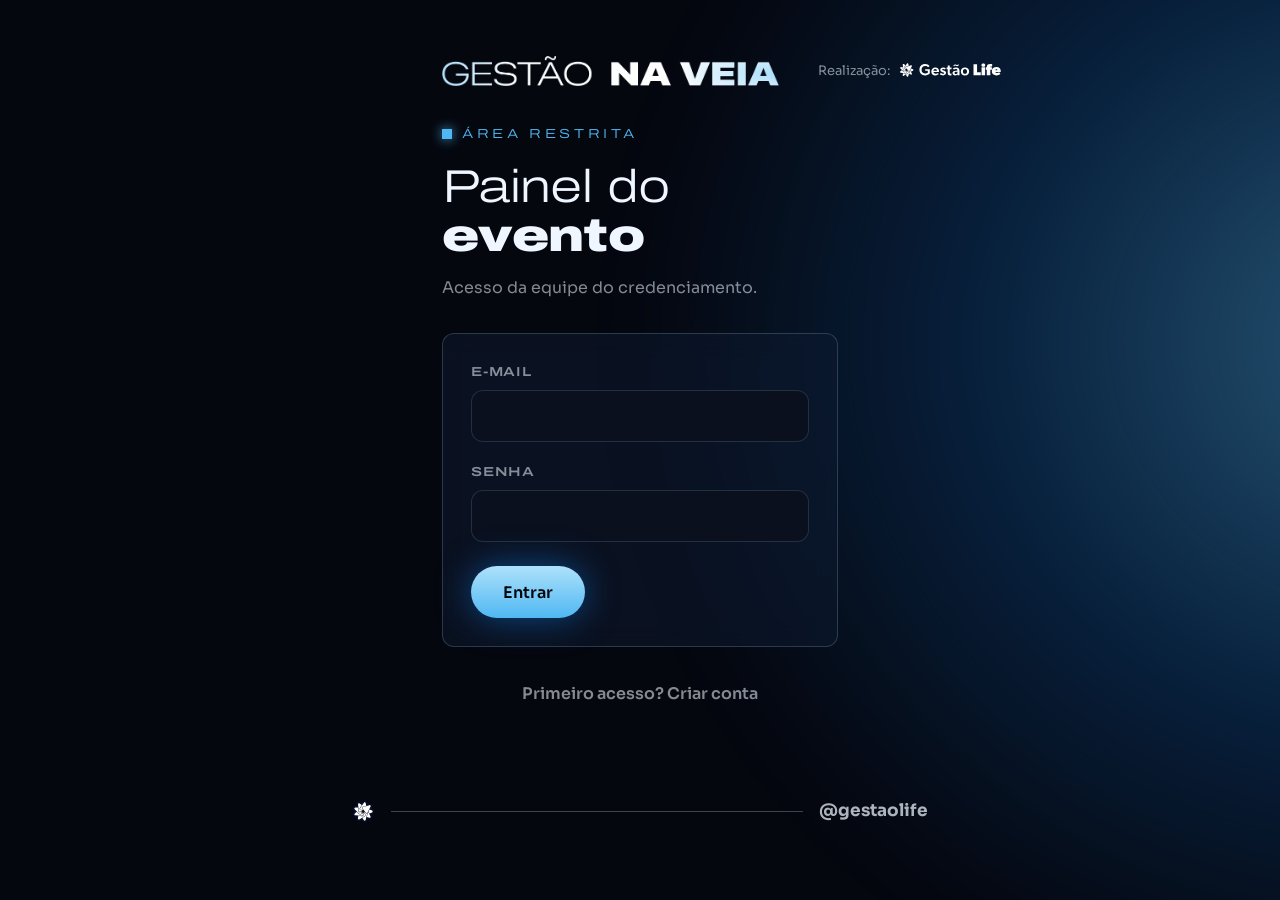
==== commit 3948d641: "Telefone obrigatório, nome curto, guia da impressora e botão Atualizar Telefone entra como campo obr" ====
--- a/admin.html
+++ b/admin.html
@@ -123,14 +123,27 @@
             <span class="pill" id="pillRealtime">
               <span class="pill__led"></span><span id="pillRealtimeTxt">Conectando</span>
             </span>
-            <span class="pill" id="pillPrinter">
+            <button type="button" class="pill pill--clicavel" id="pillPrinter"
+                    title="Como ligar a impressora">
               <span class="pill__led"></span><span id="pillPrinterTxt">Impressora</span>
-            </span>
+            </button>
             <span class="legenda" id="userBox"></span>
             <button type="button" class="btn btn-texto btn--curto" id="btnSair">Sair</button>
           </div>
         </div>
       </header>
+
+      <!-- Impressão parada: precisa aparecer mesmo com a recepção na aba de
+           participantes, senão a fila para e ninguém percebe. -->
+      <div class="barra-pausada oculto" id="barraPausada">
+        <div class="barra-pausada__texto">
+          <strong>Impressão pausada</strong>
+          <span id="barraPausadaTexto"></span>
+        </div>
+        <button type="button" class="btn btn-cta btn--curto" id="btnImprimirAgora">
+          Imprimir agora
+        </button>
+      </div>
 
       <div class="halo halo--faixa-inferior"></div>
 
@@ -167,6 +180,9 @@
               <div class="busca">
                 <input type="text" id="busca" placeholder="Buscar por nome ou empresa…" />
               </div>
+              <button type="button" class="btn btn-secundario btn--curto" id="btnAtualizar">
+                Atualizar
+              </button>
               <button type="button" class="btn btn-cta btn--curto" id="btnNovo">Novo participante</button>
               <button type="button" class="btn btn-secundario btn--curto" id="btnXlsx">Planilha .xlsx</button>
               <button type="button" class="btn btn-secundario btn--curto" id="btnCsv">CSV</button>
@@ -226,7 +242,11 @@
               <div>
                 <div class="cartao">
                   <p class="rotulo">Impressora</p>
-                  <p class="corpo-sm mt-8">Precisa do Zebra Browser Print aberto neste computador.</p>
+                  <p class="corpo-sm mt-8">
+                    Precisa do Zebra Browser Print aberto neste computador.
+                    <a href="https://www.zebra.com/us/en/support-downloads/software/printer-software/browser-print.html"
+                       target="_blank" rel="noopener" id="linkBaixarBP">Baixar</a>
+                  </p>
                   <div class="campo mt-16">
                     <label for="printerSelect">Impressora conectada</label>
                     <select id="printerSelect"></select>
@@ -242,9 +262,29 @@
                       <span class="legenda">Gera o crachá sem imprimir. Para testar sem papel.</span>
                     </span>
                   </label>
+                  <!-- Os dois atalhos que resolvem a montagem de um PC novo:
+                       baixar o programa e liberar o certificado do localhost. -->
                   <div class="alerta alerta--aviso oculto mt-16" id="bannerBP">
                     <strong id="bannerBPTitulo">Aviso</strong>
                     <p id="bannerBPTexto"></p>
+                    <div class="grupo-botoes mt-16">
+                      <button type="button" class="btn btn-cta btn--curto" id="btnAjudaEstacao">
+                        Ver o passo a passo
+                      </button>
+                      <a class="btn btn-texto btn--curto" href="https://localhost:9101"
+                         target="_blank" rel="noopener">Liberar o certificado</a>
+                    </div>
+                    <p class="legenda mt-8">
+                      Instale o programa, abra o endereço do certificado uma vez e aceite o aviso
+                      de segurança. Depois clique em Reconectar. A Zebra pede um cadastro rápido
+                      para liberar o download.
+                      <strong style="color: var(--frost-100)">No Mac, adicione a impressora em
+                      Ajustes do Sistema, Impressoras e Scanners, antes de abrir o Browser
+                      Print</strong>: no macOS ele só enxerga a Zebra depois que ela já está no
+                      sistema. Passo a passo em
+                      <a href="https://support.zebra.com/article/Installing-Zebra-Browser-Print-for-Mac"
+                         target="_blank" rel="noopener">o guia oficial da Zebra</a>.
+                    </p>
                   </div>
                 </div>
 
@@ -318,15 +358,8 @@
                 </svg>
 
                 <div class="cartaz__interno">
-                  <div class="cartaz__topo">
-                    <div class="marca-gnv" role="img" aria-label="Gestão na Veia"></div>
-                    <div class="endosso">
-                      <span class="endosso__rotulo">Realização:</span>
-                      <div class="marca-gl" role="img" aria-label="Gestão Life"></div>
-                    </div>
-                  </div>
-
                   <div class="cartaz__conteudo">
+                    <div class="marca-gnv cartaz__marca" role="img" aria-label="Gestão na Veia"></div>
                     <p class="cartaz__eyebrow" id="cartazEdicao">Credenciamento</p>
                     <p class="cartaz__titulo">
                       Faça sua <span class="destaque">inscrição</span>
@@ -342,8 +375,10 @@
                   </div>
 
                   <div class="cartaz__rodape">
-                    <div class="simbolo-gl" role="img" aria-label="Gestão Life"></div>
-                    <div class="rodape-canal__filete"></div>
+                    <div class="cartaz__endosso">
+                      <span class="endosso__rotulo">Realização:</span>
+                      <div class="marca-gl" role="img" aria-label="Gestão Life"></div>
+                    </div>
                     <span class="rodape-canal__arroba">@gestaolife</span>
                   </div>
                 </div>
@@ -432,6 +467,11 @@
             <input type="text" id="m_nome" maxlength="120" />
           </div>
           <div class="campo">
+            <label for="m_telefone">Telefone com DDD</label>
+            <input type="tel" id="m_telefone" maxlength="16" inputmode="numeric"
+                   placeholder="(00) 00000-0000" />
+          </div>
+          <div class="campo">
             <label for="m_empresa">Empresa</label>
             <input type="text" id="m_empresa" maxlength="120" />
           </div>
@@ -460,6 +500,45 @@
             <button type="submit" class="btn btn-cta btn--curto" id="btnModalSalvar">Salvar</button>
           </div>
         </form>
+      </div>
+    </div>
+
+    <!-- ===================== AJUDA DA IMPRESSORA ===================== -->
+    <div class="overlay oculto" id="modalImpressora">
+      <div class="overlay__caixa" style="max-width: 560px">
+        <p class="rotulo">Ligar a impressora neste computador</p>
+        <h2 class="h3 mt-16">Três passos, uma vez por computador</h2>
+        <p class="corpo-sm mt-8" id="ajudaEstado"></p>
+
+        <div class="grupo-botoes mt-24">
+          <a class="btn btn-cta btn--curto" id="ajudaDownload" href="#" target="_blank" rel="noopener">
+            Baixar o Browser Print
+          </a>
+          <a class="btn btn-secundario btn--curto" href="https://localhost:9101"
+             target="_blank" rel="noopener">Liberar o certificado</a>
+        </div>
+        <p class="legenda mt-8" id="ajudaSistema"></p>
+
+        <hr class="filete mt-24 mb-16" />
+
+        <ol class="ajuda-passos" id="ajudaPassos"></ol>
+
+        <hr class="filete mt-24 mb-16" />
+        <p class="legenda">
+          Instaladores guardados no
+          <a href="https://drive.google.com/drive/folders/1dAnXfUy0VKtohrLawIIAhlRLworIxBHp"
+             target="_blank" rel="noopener">Drive da Gestão Life</a>.
+          Também dá para baixar direto da
+          <a href="https://www.zebra.com/us/en/support-downloads/software/printer-software/browser-print.html"
+             target="_blank" rel="noopener">página da Zebra</a>, que pede um cadastro rápido.
+        </p>
+
+        <div class="grupo-botoes mt-24" style="justify-content: flex-end">
+          <button type="button" class="btn btn-texto btn--curto" id="btnAjudaFechar">Fechar</button>
+          <button type="button" class="btn btn-cta btn--curto" id="btnAjudaReconectar">
+            Já instalei, reconectar
+          </button>
+        </div>
       </div>
     </div>
 
@@ -699,13 +778,22 @@
 
         function renderLista() {
           const filtro = norm($('busca').value.trim());
+          // só procura por telefone quando o que foi digitado tem dígito, senão
+          // o "contém string vazia" casaria com todo mundo.
+          const filtroDigitos = filtro.replace(/\D/g, '');
           const linhas = linhasOrdenadas().filter(
-            (p) => !filtro || norm(p.nome).includes(filtro) || norm(p.empresa).includes(filtro)
+            (p) =>
+              !filtro ||
+              norm(p.nome).includes(filtro) ||
+              norm(p.empresa).includes(filtro) ||
+              (filtroDigitos.length >= 3 &&
+                String(p.telefone || '').replace(/\D/g, '').includes(filtroDigitos))
           );
 
           $('listaParticipantes').innerHTML = linhas
             .map((p) => {
               const dados = [
+                p.telefone && esc(p.telefone),
                 p.segmento && esc(p.segmento),
                 p.faturamento && esc(p.faturamento),
                 p.sistema && esc(p.sistema),
@@ -770,6 +858,7 @@
           editandoId = p ? p.id : null;
           $('modalTitulo').textContent = p ? 'Editar participante' : 'Novo participante';
           $('m_nome').value = p ? p.nome : '';
+          $('m_telefone').value = p ? p.telefone || '' : '';
           $('m_empresa').value = p ? p.empresa || '' : '';
           const naLista = p && p.funcao && CRACHA_OPCOES.funcao.includes(p.funcao);
           const funcaoSel = naLista ? p.funcao : p && p.funcao ? 'Outro' : '';
@@ -800,14 +889,17 @@
           const funcaoSel = $('m_funcao').value;
           const d = {
             nome: $('m_nome').value.trim(),
+            telefone: $('m_telefone').value.trim(),
             empresa: $('m_empresa').value.trim(),
             funcao: funcaoSel === 'Outro' ? $('m_funcao_outro').value.trim() : funcaoSel,
             faturamento: $('m_faturamento').value,
             segmento: $('m_segmento').value,
             sistema: $('m_sistema').value.trim(),
           };
+          const digitos = d.telefone.replace(/\D/g, '').length;
           const erro =
-            d.nome.length < 2 ? 'Informe o nome completo.'
+            d.nome.length < 2 ? 'Informe o nome e o sobrenome.'
+            : digitos < 10 || digitos > 11 ? 'Informe um telefone com DDD.'
             : !d.empresa ? 'Informe a empresa.'
             : funcaoSel === 'Outro' && !d.funcao ? 'Escreva qual é a função.'
             : null;
@@ -839,6 +931,7 @@
         const linhasExport = () =>
           linhasOrdenadas().map((p) => ({
             Nome: p.nome,
+            Telefone: p.telefone || '',
             Empresa: p.empresa || '',
             Função: p.funcao || '',
             Segmento: p.segmento || '',
@@ -852,7 +945,7 @@
 
         $('btnXlsx').addEventListener('click', () => {
           const ws = XLSX.utils.json_to_sheet(linhasExport());
-          ws['!cols'] = [{ wch: 28 }, { wch: 26 }, { wch: 14 }, { wch: 20 }, { wch: 20 }, { wch: 22 }, { wch: 10 }, { wch: 17 }, { wch: 17 }];
+          ws['!cols'] = [{ wch: 28 }, { wch: 17 }, { wch: 26 }, { wch: 14 }, { wch: 20 }, { wch: 20 }, { wch: 22 }, { wch: 10 }, { wch: 17 }, { wch: 17 }];
           const wb = XLSX.utils.book_new();
           XLSX.utils.book_append_sheet(wb, ws, 'Participantes');
           XLSX.writeFile(wb, nomeArquivo('xlsx'));
@@ -1117,6 +1210,77 @@
           }
         });
 
+        /* ==================== ajuda da impressora ==================== */
+        // Instaladores no Drive da Gestão Life: já baixados, sem o cadastro da Zebra.
+        const INSTALADOR = {
+          windows: 'https://drive.google.com/file/d/1LHjcOqdUiXKfadywQcsDNm_y-Pu3GN6q/view',
+          mac: 'https://drive.google.com/file/d/1cjgUjAXNvSa5OjnPrfjhJTbODyIhfVYZ/view',
+        };
+        const ehMac = /Mac|iPhone|iPad/i.test(navigator.platform || navigator.userAgent);
+
+        const PASSOS = {
+          mac: [
+            ['Ligue a impressora no cabo USB',
+             'A ZD220 usa USB-B. Em MacBook recente, que só tem USB-C, é preciso cabo ou adaptador. Se o Mac não reconhecer, o problema é o cabo, não o programa.'],
+            ['Adicione a impressora ao Mac',
+             'Ajustes do Sistema, Impressoras e Scanners, Adicionar. O macOS já traz o driver da Zebra, então ela costuma aparecer sozinha. Este passo não existe no Windows, e sem ele o Browser Print não enxerga a impressora.'],
+            ['Instale o Browser Print e libere o certificado',
+             'Depois de instalar, deixe o programa aberto (ícone na barra superior), abra o endereço do certificado no Chrome e aceite o aviso. Use o Chrome, não o Safari.'],
+          ],
+          windows: [
+            ['Ligue a impressora no cabo USB', 'Ligue a ZD220 e espere o Windows reconhecer.'],
+            ['Instale o Browser Print',
+             'Rode o instalador e deixe o programa aberto. Ele fica com um ícone perto do relógio.'],
+            ['Libere o certificado',
+             'Abra o endereço do certificado, clique em Avançado e prossiga. É uma vez só, por computador.'],
+          ],
+        };
+
+        function abrirAjudaImpressora() {
+          const sistema = ehMac ? 'mac' : 'windows';
+          $('ajudaDownload').href = INSTALADOR[sistema];
+          $('ajudaSistema').textContent = ehMac
+            ? 'O download é o instalador para Mac (.dmg).'
+            : 'O download é o instalador para Windows (.exe).';
+          $('ajudaEstado').textContent = cfgEst.simulate
+            ? 'O Modo simulação está ligado: o crachá é gerado, mas nada é impresso.'
+            : selectedDevice
+              ? 'A impressora ' + selectedDevice.name + ' já está conectada.'
+              : 'Nenhuma impressora conectada neste computador ainda.';
+          $('ajudaPassos').innerHTML = PASSOS[sistema]
+            .map((x) => '<li><strong>' + esc(x[0]) + '</strong><span>' + esc(x[1]) + '</span></li>')
+            .join('');
+          mostrar('modalImpressora', true);
+          document.body.classList.add('sem-rolagem');
+        }
+        function fecharAjuda() {
+          mostrar('modalImpressora', false);
+          document.body.classList.remove('sem-rolagem');
+        }
+        $('pillPrinter').addEventListener('click', abrirAjudaImpressora);
+        $('btnAjudaEstacao').addEventListener('click', abrirAjudaImpressora);
+        $('btnAjudaFechar').addEventListener('click', fecharAjuda);
+        $('modalImpressora').addEventListener('click', (ev) => {
+          if (ev.target === $('modalImpressora')) fecharAjuda();
+        });
+        $('btnAjudaReconectar').addEventListener('click', () => {
+          fecharAjuda();
+          conectarImpressora();
+        });
+
+        /* ==================== atualizar sem recarregar ==================== */
+        $('btnAtualizar').addEventListener('click', async () => {
+          const btn = $('btnAtualizar');
+          btn.disabled = true;
+          const antes = btn.textContent;
+          btn.textContent = 'Atualizando…';
+          await sincronizar();
+          await carregarConfigEvento();
+          btn.disabled = false;
+          btn.textContent = antes;
+          aviso(participantes.size + (participantes.size === 1 ? ' inscrição' : ' inscrições') + ' na lista.');
+        });
+
         /* ============================ estação ============================ */
         function carregarCfgEstacao() {
           try {
@@ -1164,8 +1328,7 @@
           salvarCfgEstacao();
           refletirAuto();
           if (cfgEst.auto) {
-            pausadaPorErro = false;
-            mostrar('btnRetomar', false);
+            retomar();
             carregarPendentes();
           }
         });
@@ -1193,17 +1356,38 @@
           processarFila();
         }
         $('btnImprimirPendentes').addEventListener('click', () => {
+          retomar();
+          carregarPendentes();
+        });
+        $('btnRetomar').addEventListener('click', () => {
+          retomar();
+          processarFila();
+        });
+        // atalho do topo: reconecta a impressora antes de tentar de novo, porque
+        // o motivo mais comum da pausa é o Browser Print ter caído.
+        $('btnImprimirAgora').addEventListener('click', () => {
+          retomar();
+          if (!cfgEst.simulate && !selectedDevice) conectarImpressora();
+          carregarPendentes();
+        });
+
+        /* Uma função só para pausar e outra para voltar, com a barra do topo
+           sempre em sincronia com o banner da aba Estação. */
+        function pausar(motivo) {
+          pausadaPorErro = true;
+          mostrar('btnRetomar', true);
+          alerta('bannerEstacao', 'Impressão pausada',
+            motivo + '. Resolva o problema e clique em Imprimir agora. Ninguém fica sem crachá.');
+          $('barraPausadaTexto').textContent =
+            motivo + '. ' + pendentesLocais().length + ' na fila.';
+          mostrar('barraPausada', true);
+        }
+        function retomar() {
           pausadaPorErro = false;
           mostrar('btnRetomar', false);
           mostrar('bannerEstacao', false);
-          carregarPendentes();
-        });
-        $('btnRetomar').addEventListener('click', () => {
-          pausadaPorErro = false;
-          mostrar('btnRetomar', false);
-          mostrar('bannerEstacao', false);
-          processarFila();
-        });
+          mostrar('barraPausada', false);
+        }
 
         async function processarFila() {
           if (processando || pausadaPorErro || !fila.length) return;
@@ -1215,10 +1399,7 @@
               if (ok) await sleep(300);
             } catch (e) {
               fila.unshift(id);
-              pausadaPorErro = true;
-              mostrar('btnRetomar', true);
-              alerta('bannerEstacao', 'Impressão pausada',
-                String(e) + '. Resolva o problema e clique em Retomar impressão. Ninguém fica sem crachá.');
+              pausar(String(e));
             }
           }
           processando = false;
--- a/assets/css/crachas.css
+++ b/assets/css/crachas.css
@@ -49,6 +49,108 @@
   .endosso--topo-painel {
     display: flex;
   }
+}
+
+/* A pílula da impressora abre o passo a passo: é onde a pessoa olha quando
+   o crachá não sai, então é de onde a ajuda tem que sair. */
+.pill--clicavel {
+  cursor: pointer;
+  font-family: inherit;
+}
+
+.pill--clicavel:hover {
+  border-color: var(--pulse-500);
+}
+
+.pill--clicavel::after {
+  content: '?';
+  display: inline-flex;
+  align-items: center;
+  justify-content: center;
+  width: 15px;
+  height: 15px;
+  border-radius: 50%;
+  border: 1px solid currentColor;
+  font-size: 10px;
+  opacity: 0.75;
+}
+
+/* Passos numerados da ajuda */
+.ajuda-passos {
+  display: flex;
+  flex-direction: column;
+  gap: 16px;
+  counter-reset: passo;
+}
+
+.ajuda-passos li {
+  display: grid;
+  grid-template-columns: 26px 1fr;
+  gap: 12px;
+  counter-increment: passo;
+}
+
+.ajuda-passos li::before {
+  content: counter(passo);
+  display: flex;
+  align-items: center;
+  justify-content: center;
+  width: 26px;
+  height: 26px;
+  border-radius: var(--r-sm);
+  background: rgba(79, 184, 242, 0.14);
+  border: 1px solid rgba(174, 225, 251, 0.2);
+  color: var(--pulse-300);
+  font-size: 13px;
+  font-weight: 700;
+  font-variant-numeric: tabular-nums;
+}
+
+.ajuda-passos strong {
+  display: block;
+  font-size: 15px;
+  color: var(--frost-100);
+}
+
+.ajuda-passos span {
+  display: block;
+  margin-top: 3px;
+  font-size: 14px;
+  line-height: 1.45;
+  color: var(--frost-55);
+}
+
+/* Impressão parada: barra logo abaixo do topo, visível em qualquer aba.
+   Vermelha de propósito, é a única coisa no painel que exige ação imediata. */
+.barra-pausada {
+  position: sticky;
+  top: 60px;
+  z-index: 29;
+  display: flex;
+  align-items: center;
+  justify-content: space-between;
+  gap: 16px;
+  flex-wrap: wrap;
+  padding: 14px var(--margem-lateral);
+  max-width: 1120px;
+  margin: 0 auto;
+  border-radius: 0 0 var(--r-md) var(--r-md);
+  border: 1px solid rgba(220, 50, 80, 0.45);
+  border-top: none;
+  background: rgba(70, 12, 24, 0.94);
+  backdrop-filter: blur(10px);
+  -webkit-backdrop-filter: blur(10px);
+}
+
+.barra-pausada__texto strong {
+  display: block;
+  font-size: 15px;
+  color: #ff9aa6;
+}
+
+.barra-pausada__texto span {
+  font-size: 14px;
+  color: var(--frost-72);
 }
 
 /* ---------------------------------------------------------------------
@@ -279,28 +381,12 @@
   padding: 3.75cqw;
 }
 
-/* Topo: marca do evento à esquerda, endosso à direita, mesma linha */
+/* Topo do slide continua existindo para as telas do painel e da inscrição */
 .cartaz__topo {
   display: flex;
   align-items: center;
   justify-content: space-between;
   gap: 3cqw;
-}
-
-.cartaz__topo .marca-gnv {
-  height: 3.02cqw;
-}
-
-.cartaz__topo .marca-gl {
-  height: 1.88cqw;
-}
-
-.cartaz__topo .endosso__rotulo {
-  font-size: 1.45cqw;
-}
-
-.cartaz__topo .endosso {
-  gap: 1.2cqw;
 }
 
 /* Conteúdo na margem de 115 */
@@ -312,7 +398,14 @@
   justify-content: center;
   text-align: center;
   gap: 3cqw;
-  padding: 4cqw 2.25cqw 0;
+  padding: 2cqw 2.25cqw 0;
+}
+
+/* A marca do evento domina a peça: grande e centralizada, acima da edição */
+.cartaz__marca {
+  width: 66%;
+  height: auto;
+  margin-bottom: 1cqw;
 }
 
 .cartaz__eyebrow {
@@ -401,24 +494,31 @@
   word-break: break-all;
 }
 
-/* Rodapé de canal: símbolo · filete · @gestaolife */
+/* Rodapé: endosso centralizado e a arroba embaixo */
 .cartaz__rodape {
   display: flex;
-  align-items: center;
-  gap: 2.2cqw;
-}
-
-.cartaz__rodape .simbolo-gl {
-  height: 2.29cqw;
-}
-
-.cartaz__rodape .rodape-canal__filete {
-  height: 1px;
-  background: var(--frost-42);
+  flex-direction: column;
+  align-items: center;
+  gap: 1.6cqw;
+}
+
+.cartaz__endosso {
+  display: flex;
+  align-items: center;
+  gap: 1.4cqw;
+}
+
+.cartaz__endosso .endosso__rotulo {
+  font-size: 1.6cqw;
+}
+
+.cartaz__endosso .marca-gl {
+  height: 2.4cqw;
 }
 
 .cartaz__rodape .rodape-canal__arroba {
-  font-size: 1.67cqw;
+  font-size: 1.5cqw;
+  color: var(--frost-42);
 }
 
 /* Versão clara: para impressora comum. A paleta inverte e o vidro vira
@@ -455,7 +555,11 @@
   box-shadow: none;
 }
 .cartaz--claro .cartaz__rodape .rodape-canal__arroba {
-  color: rgba(5, 7, 15, 0.72);
+  color: rgba(5, 7, 15, 0.55);
+}
+/* o rótulo do endosso é Frost: no claro ficaria branco sobre branco */
+.cartaz--claro .cartaz__endosso .endosso__rotulo {
+  color: rgba(5, 7, 15, 0.62);
 }
 .cartaz--claro .cartaz__rodape .rodape-canal__filete {
   background: rgba(5, 7, 15, 0.3);
